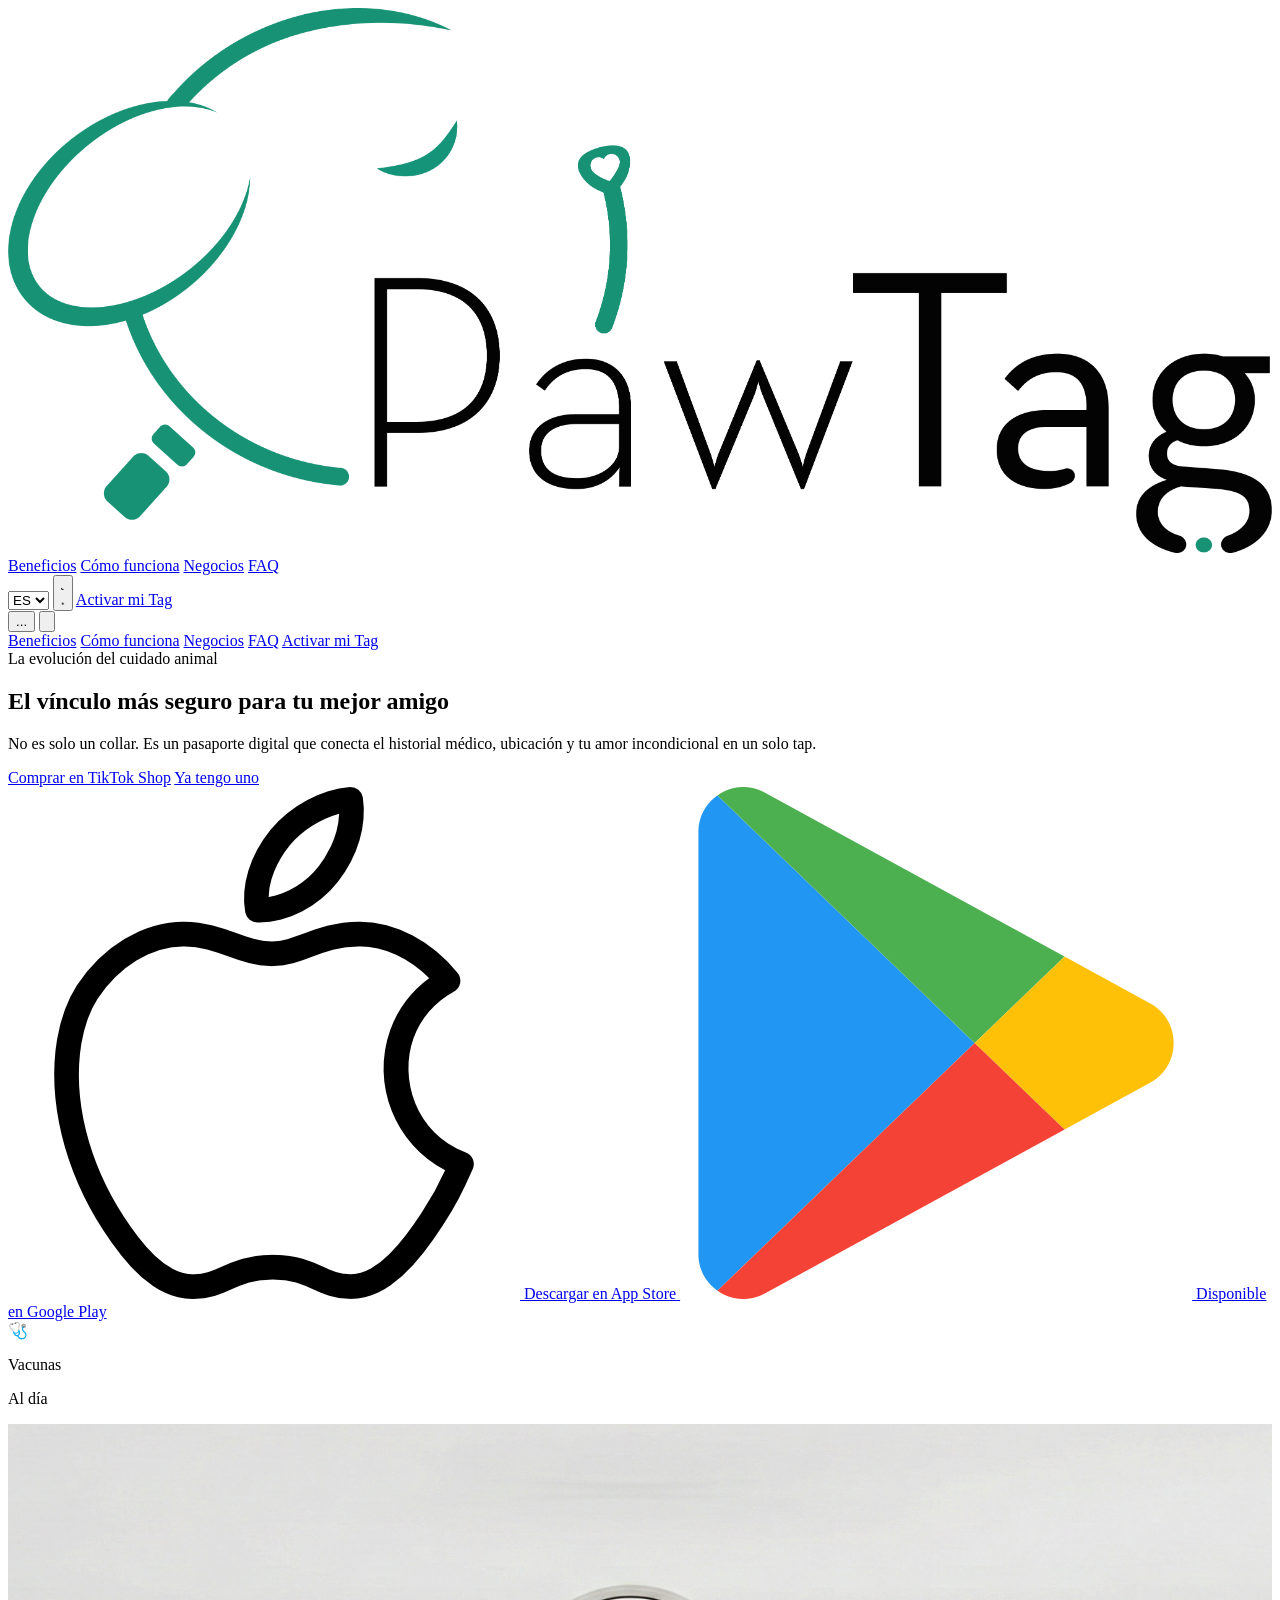
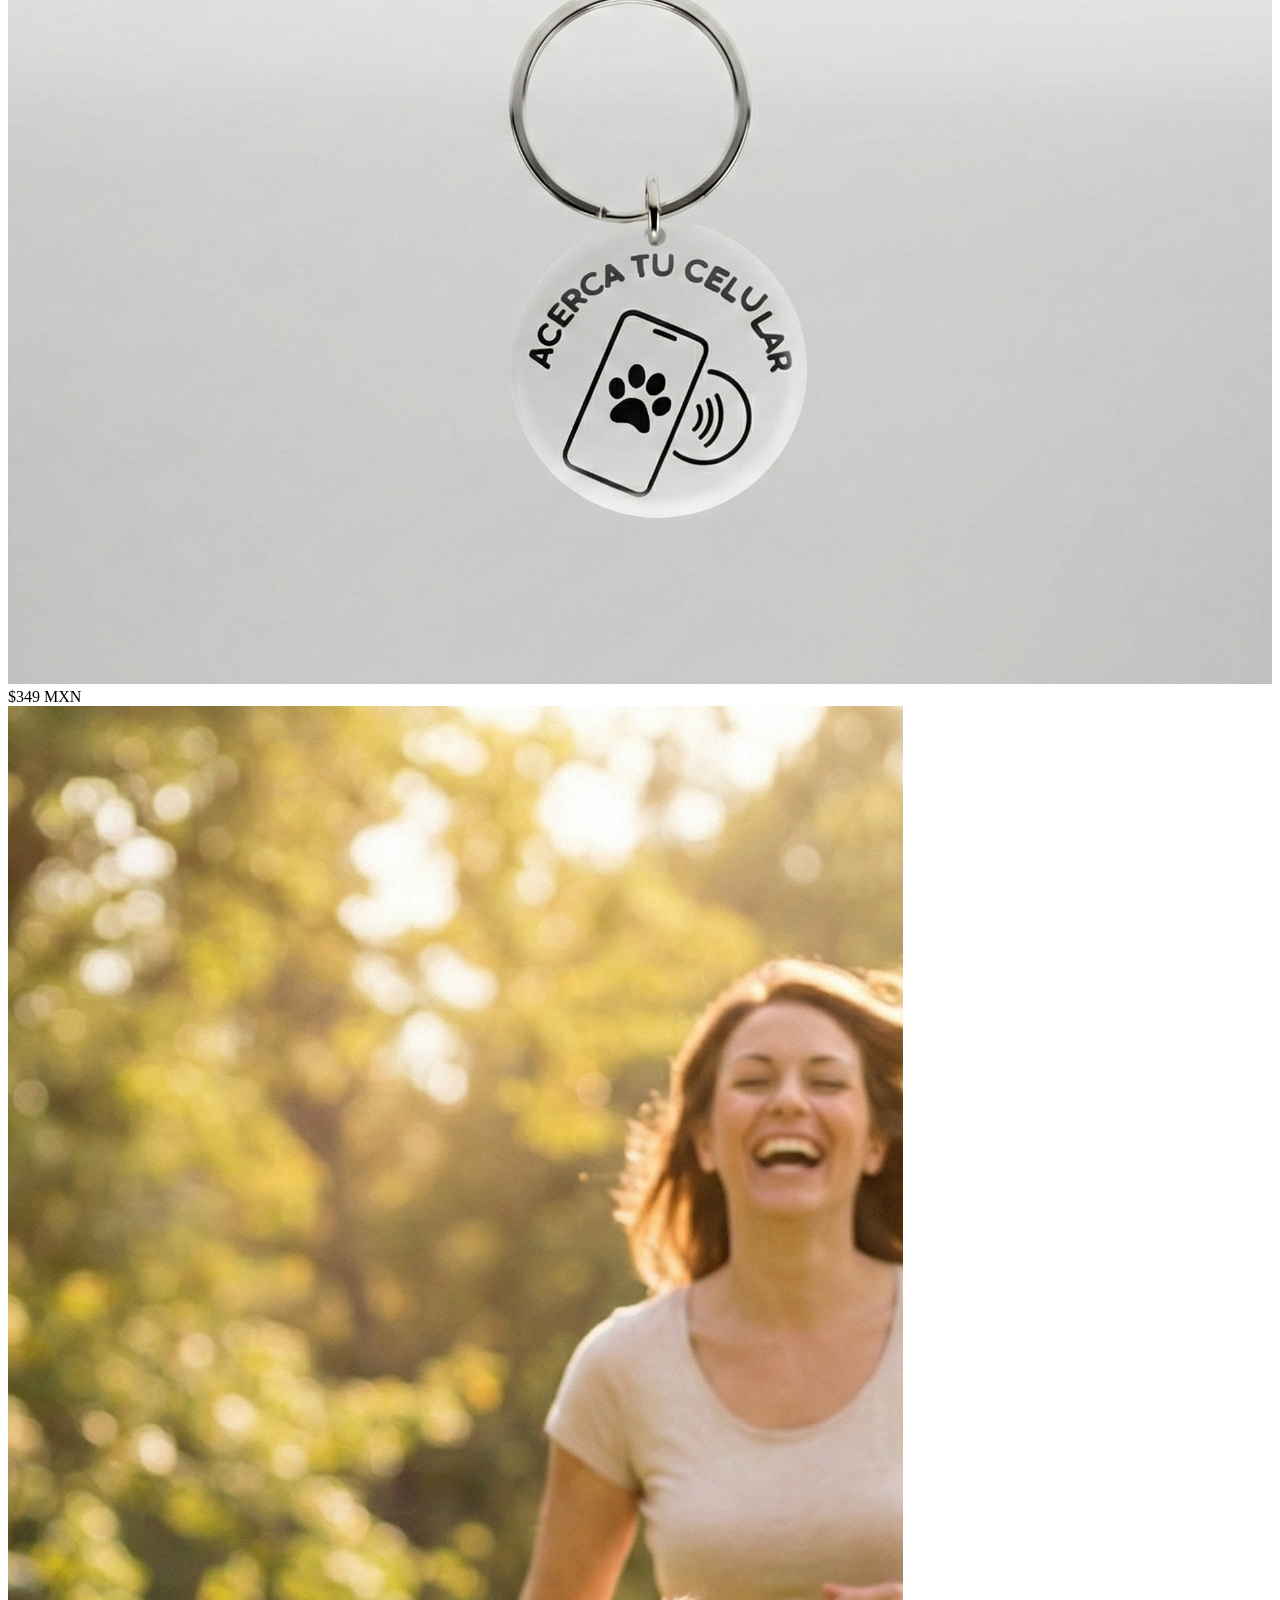
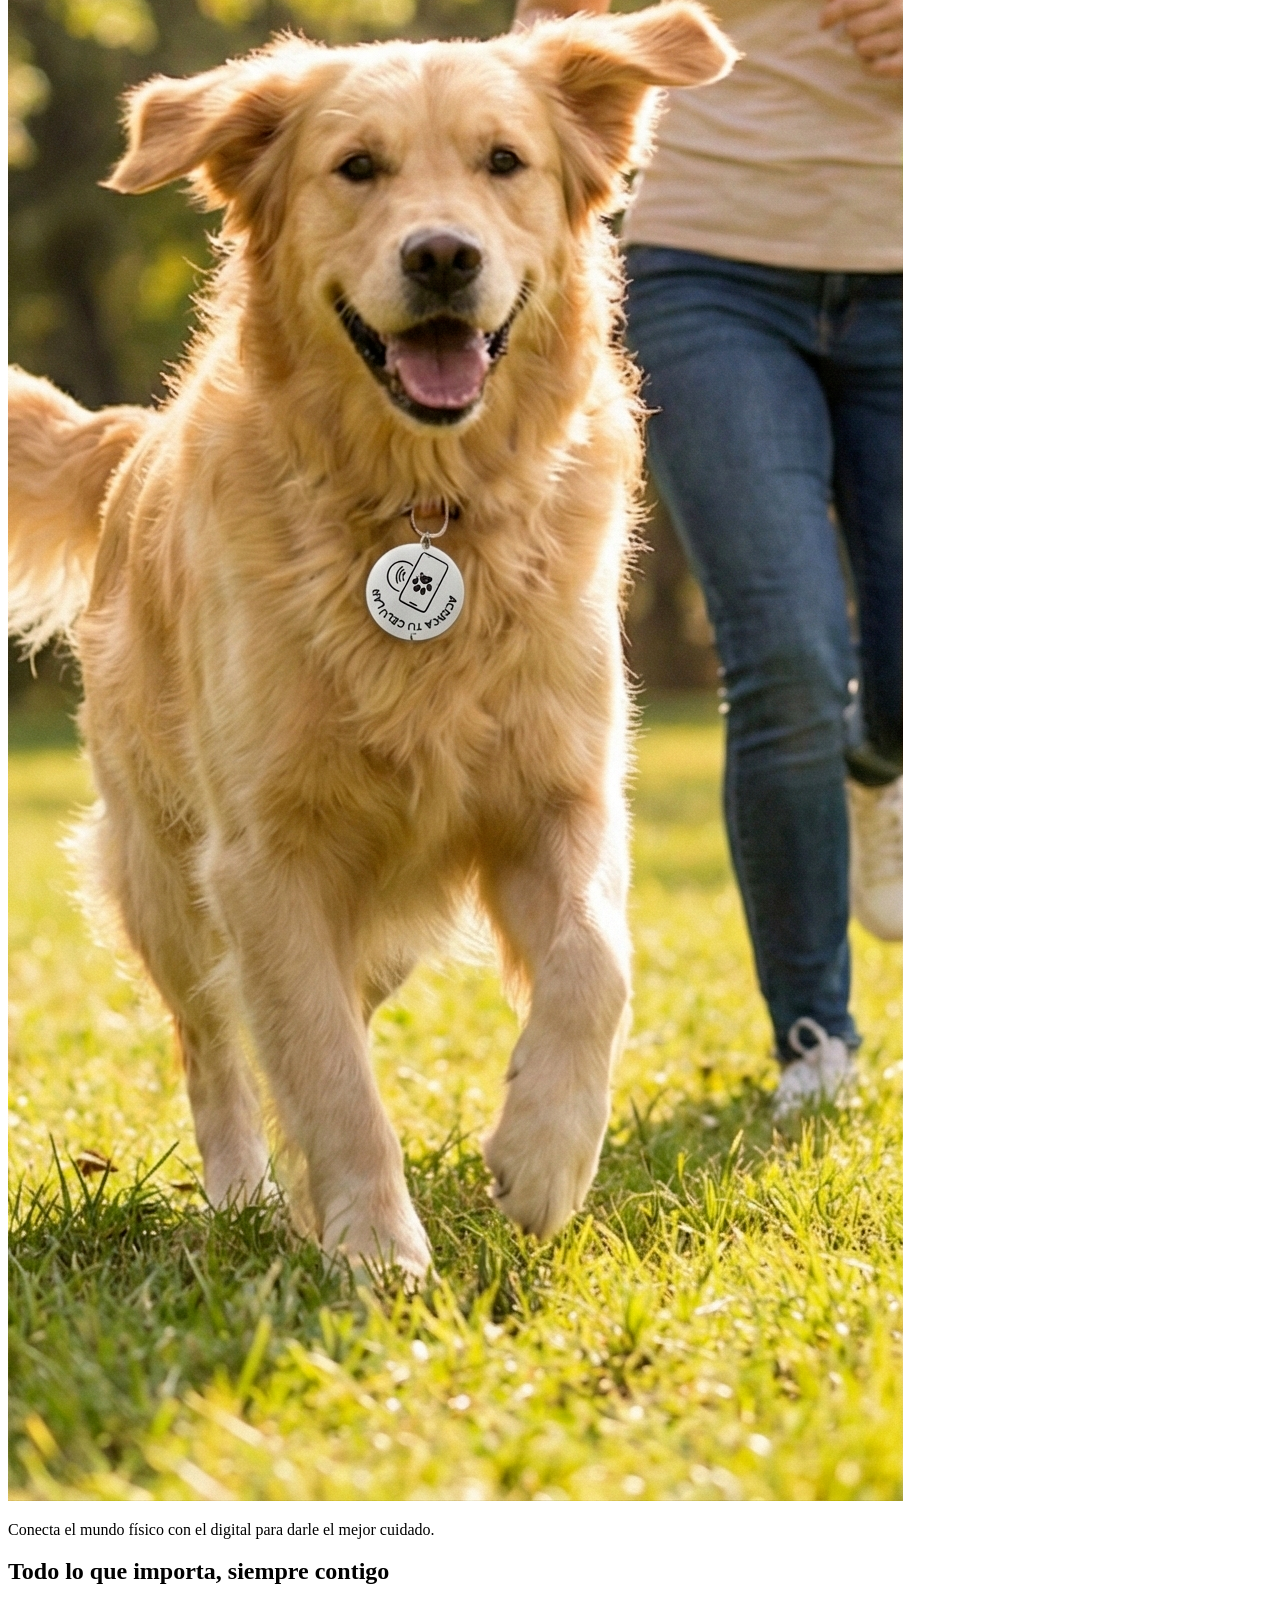
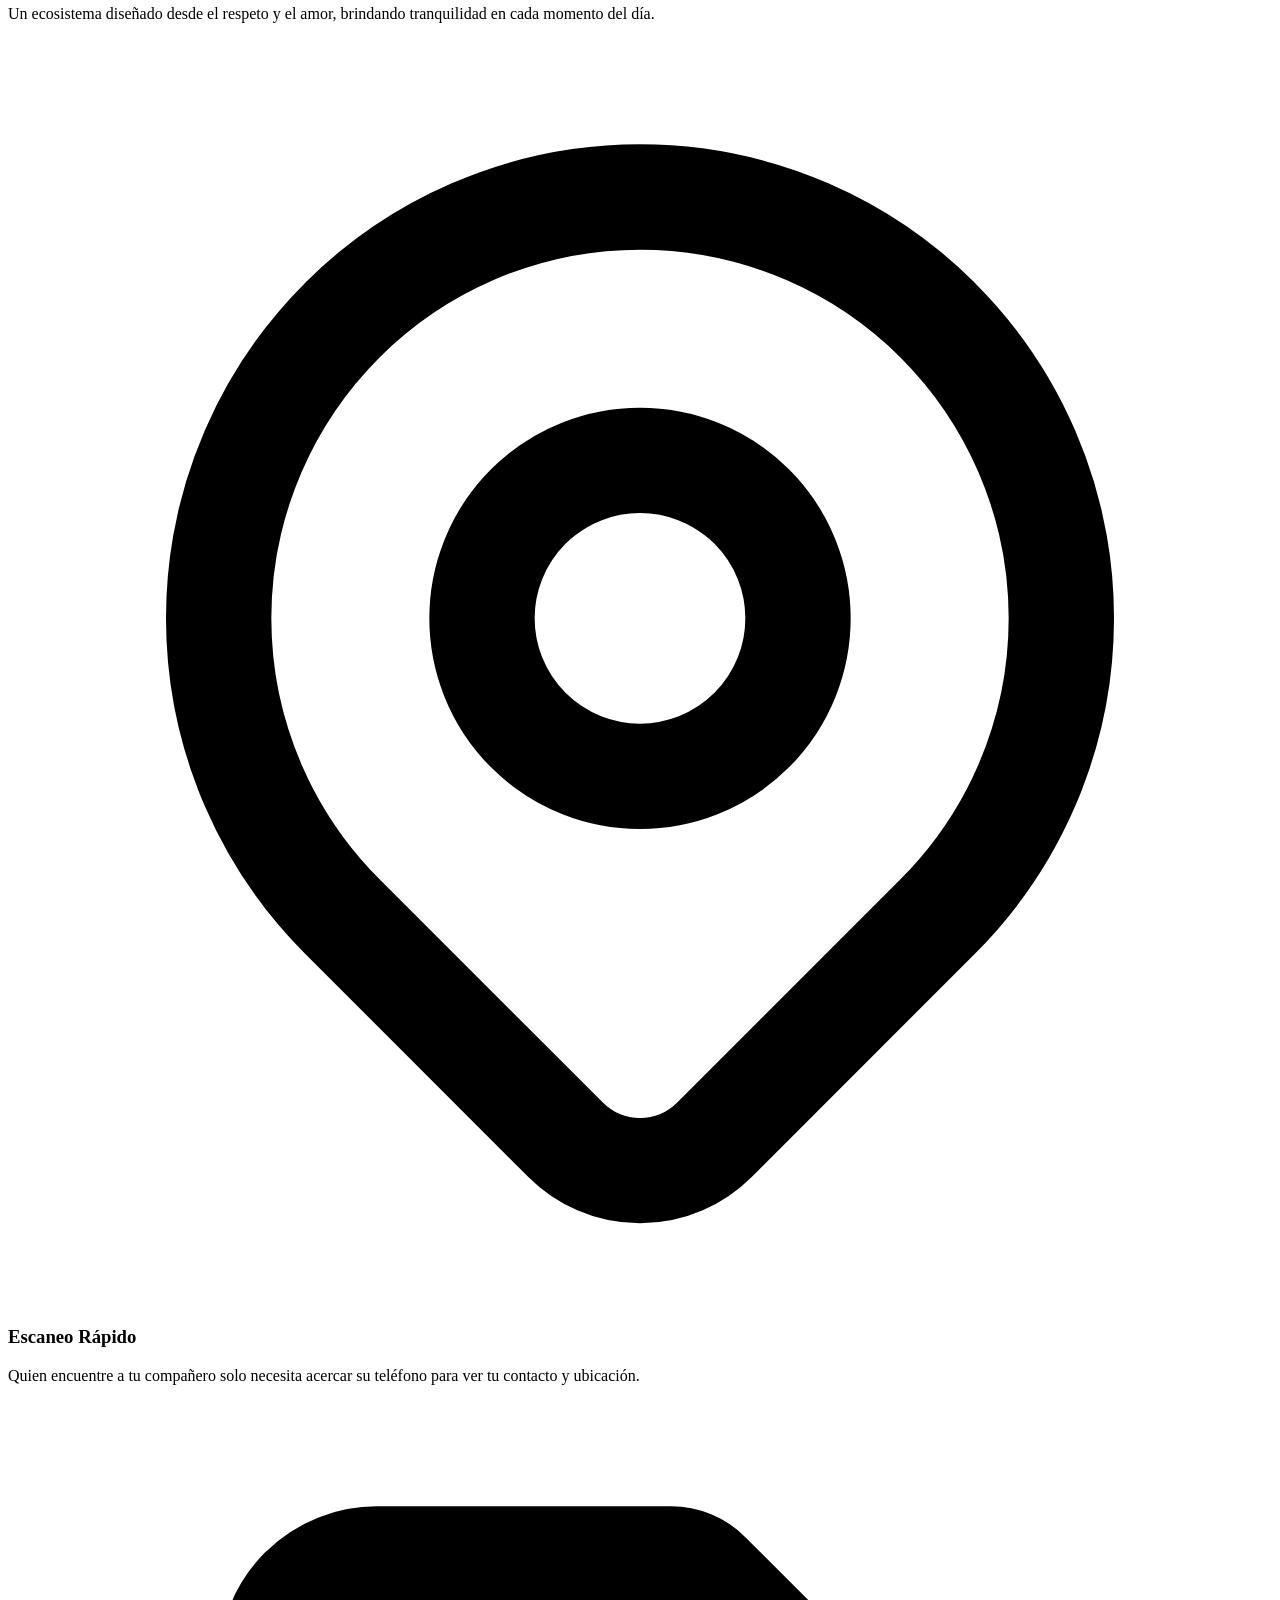
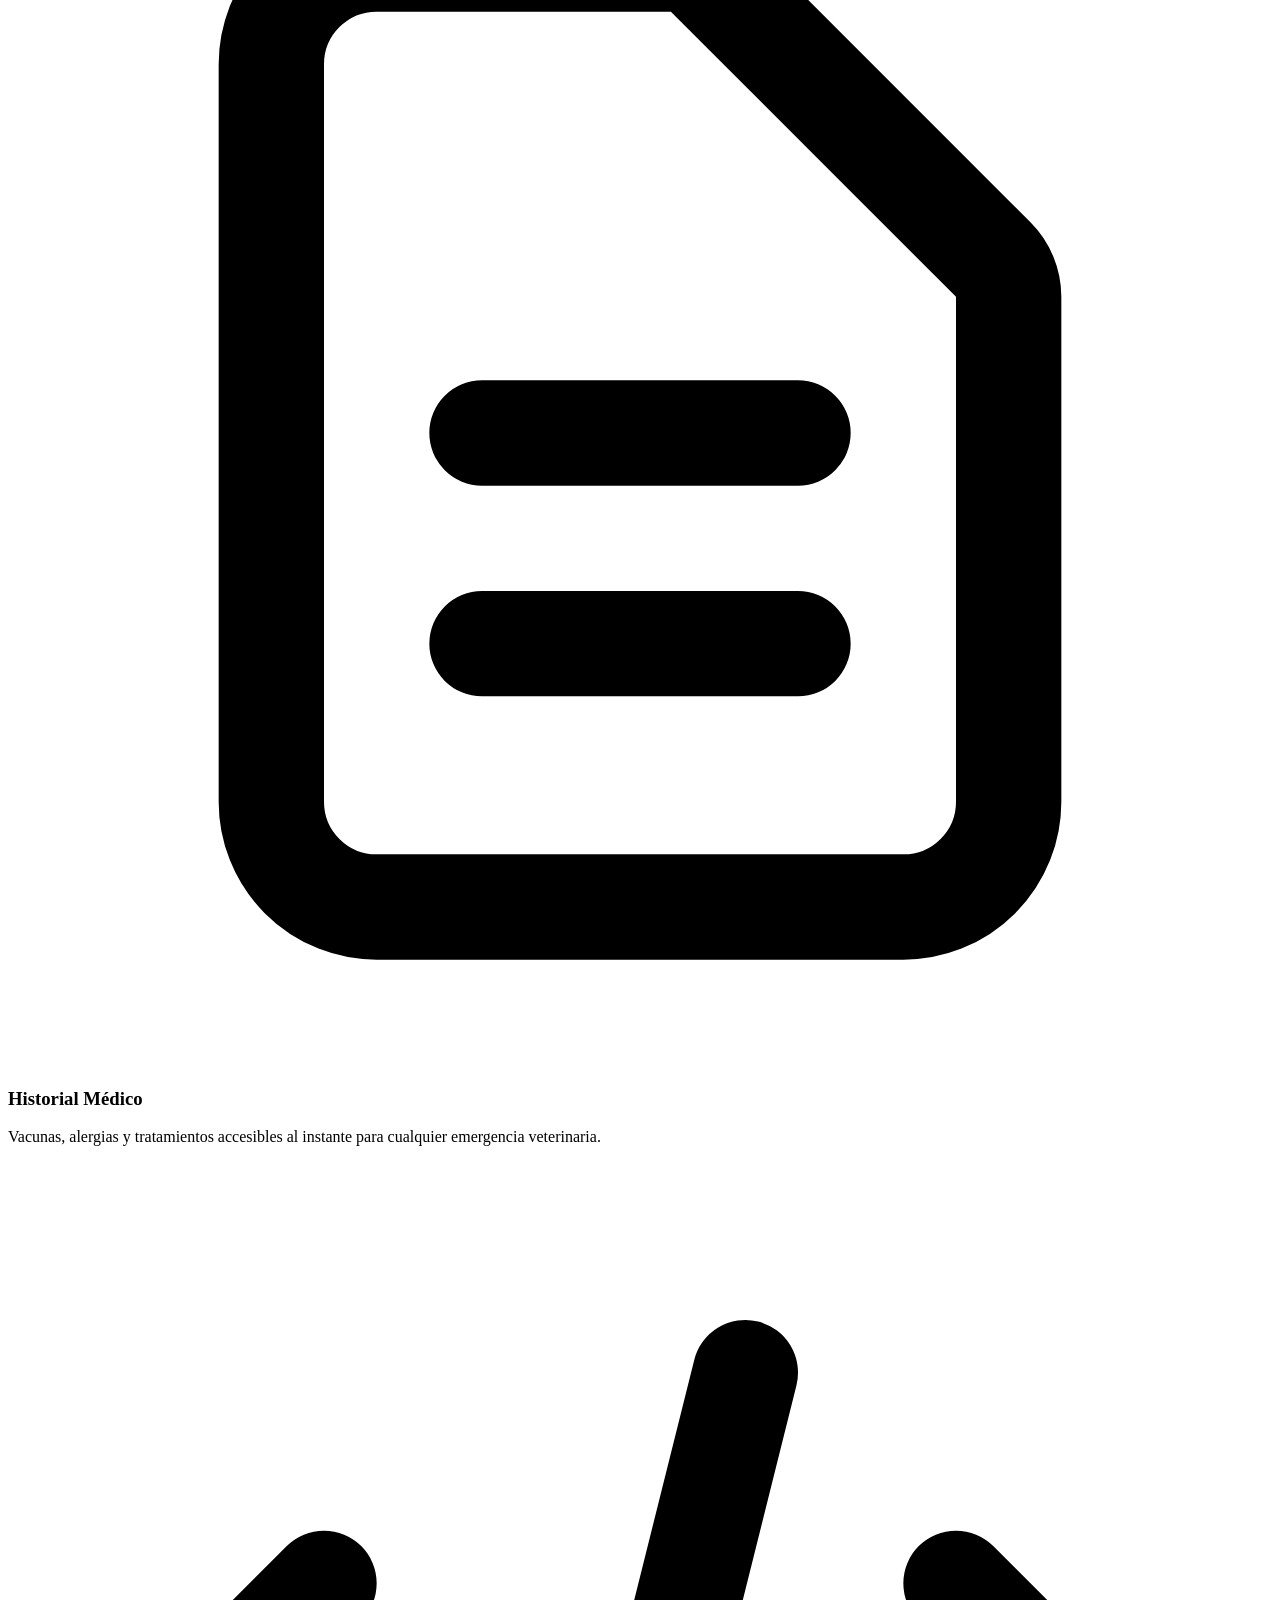
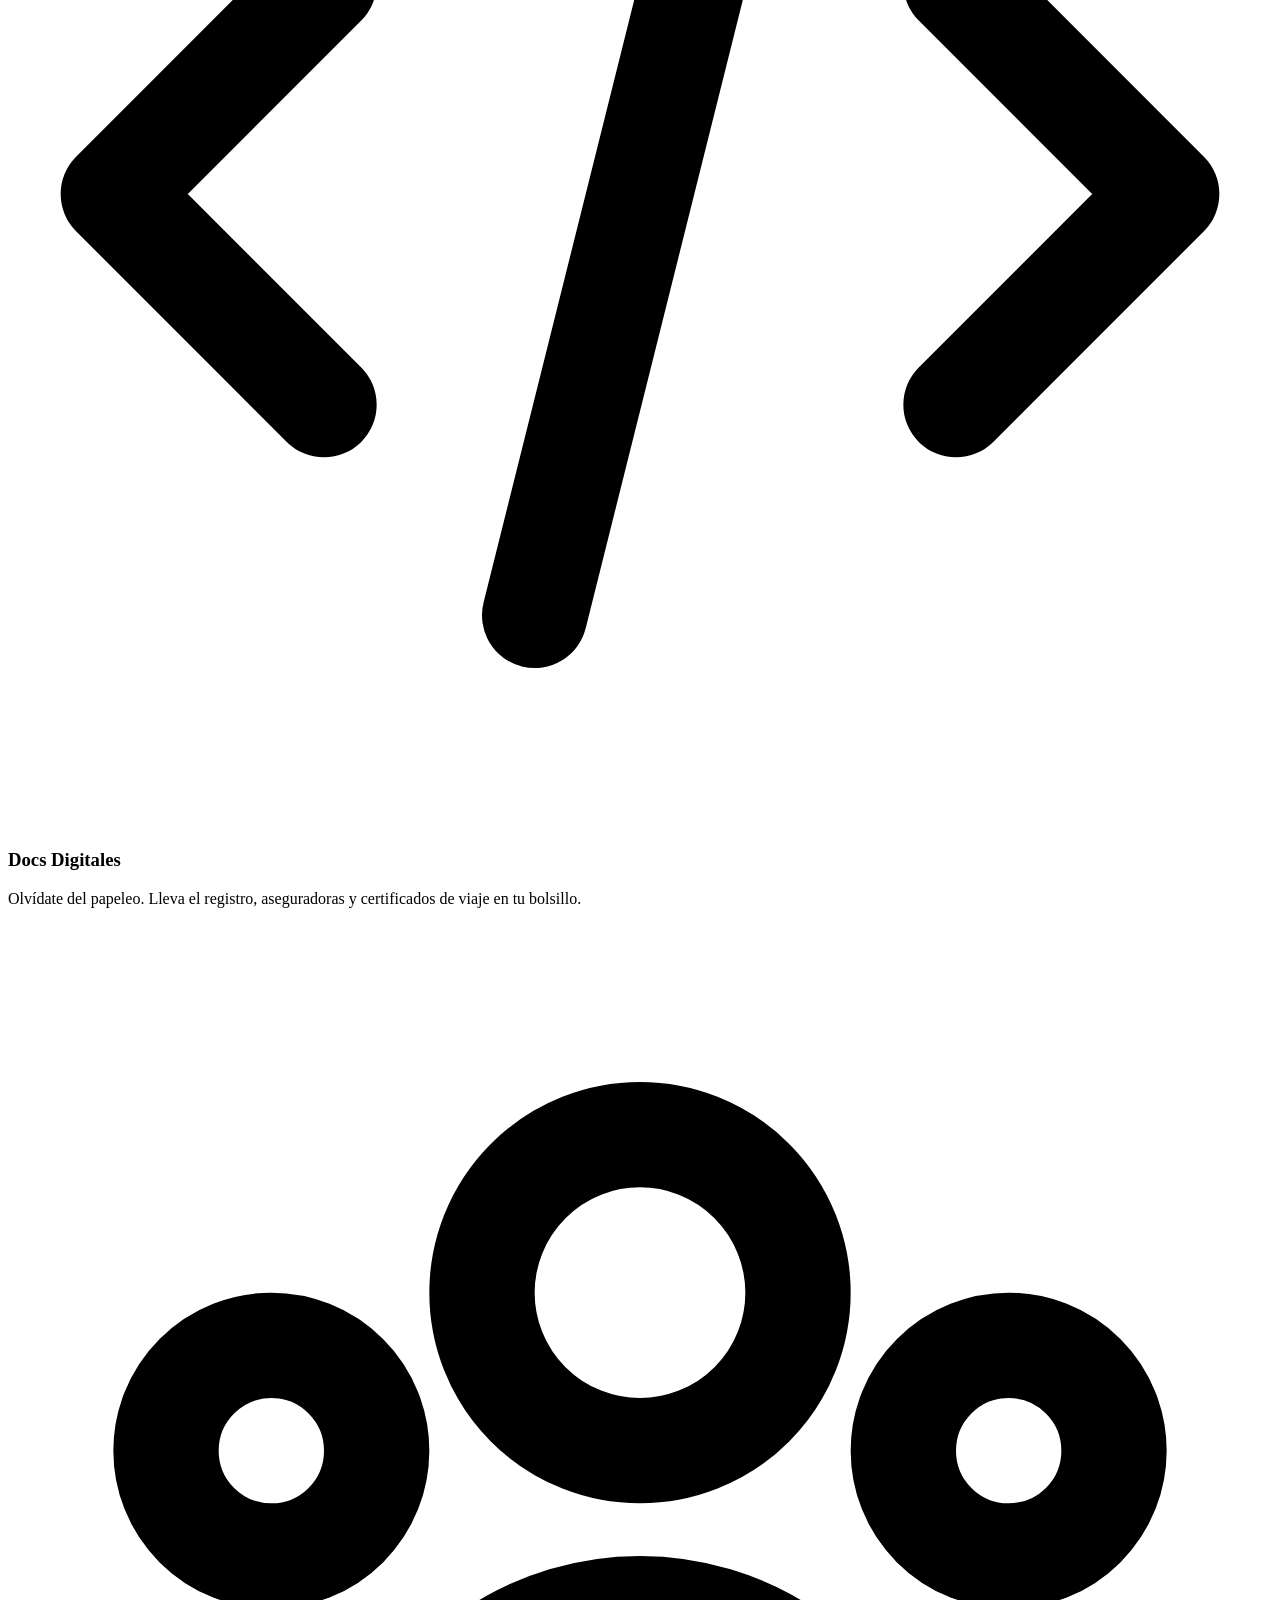
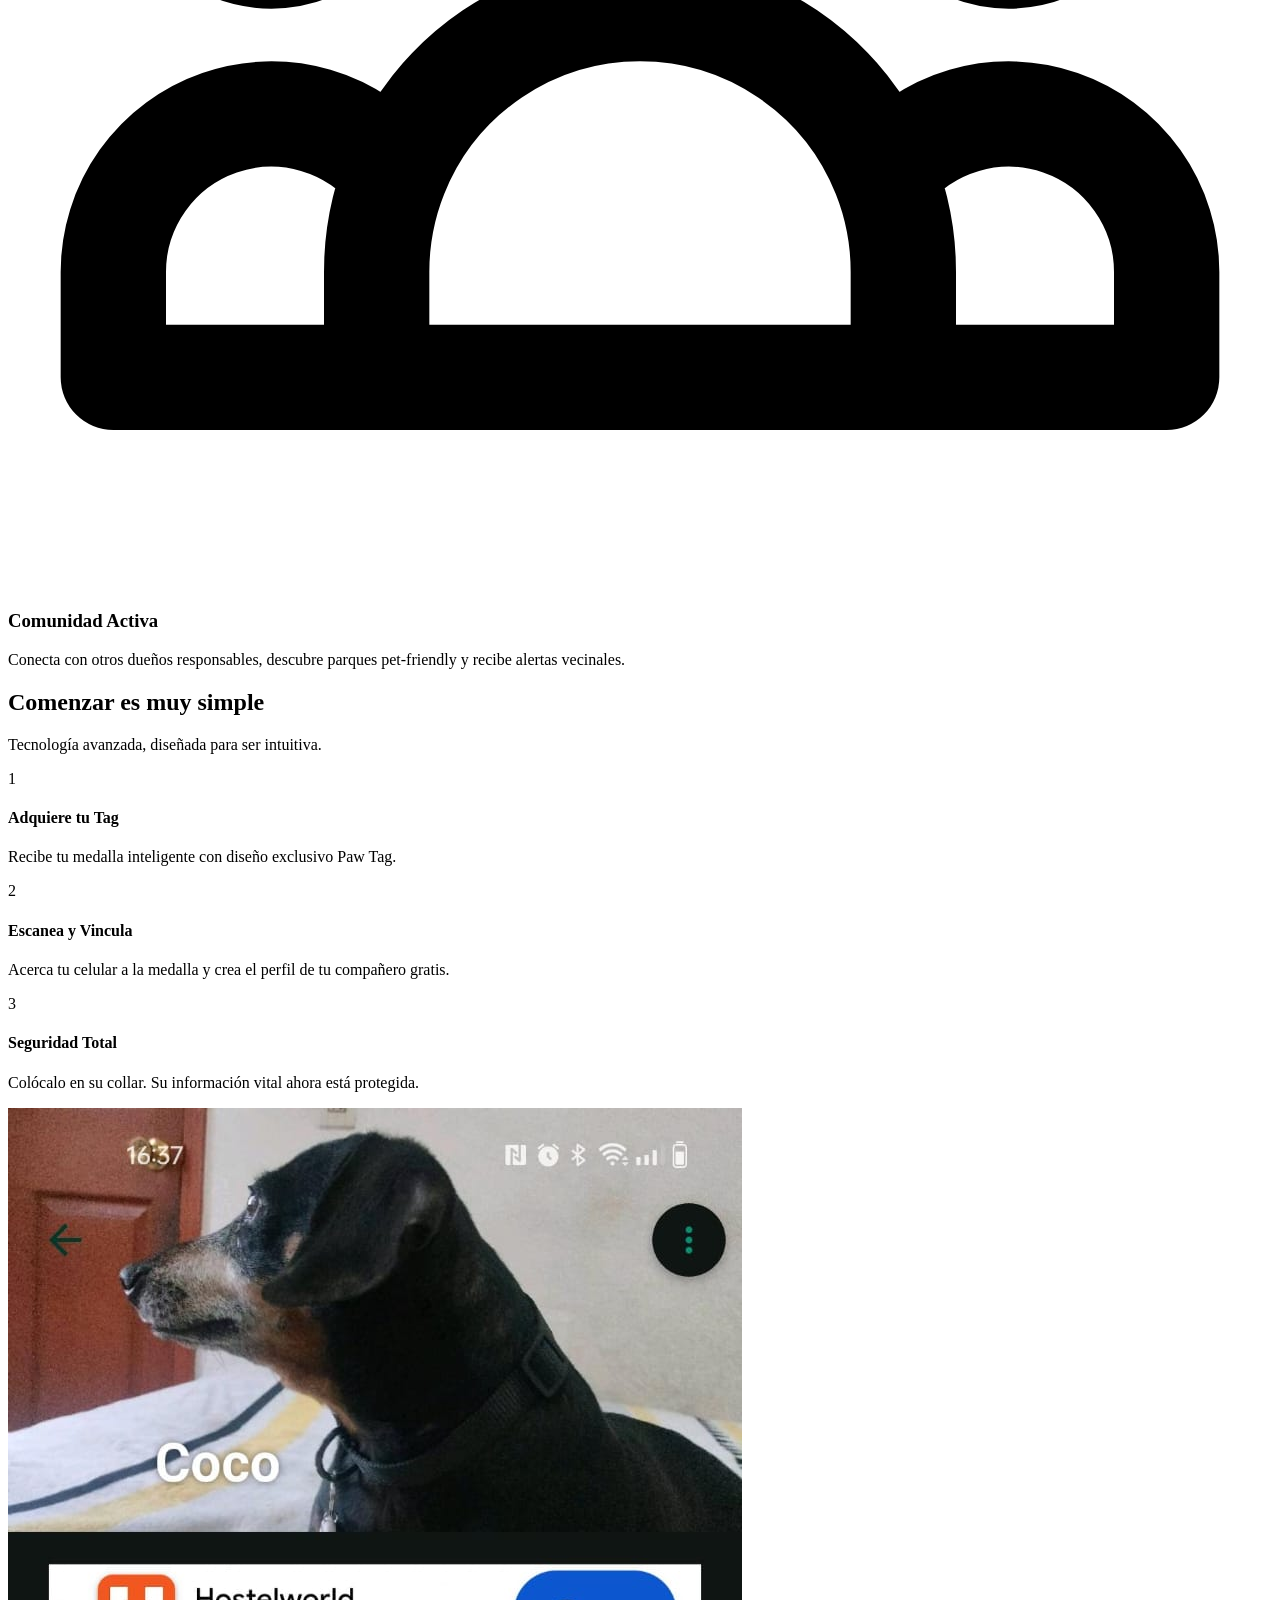
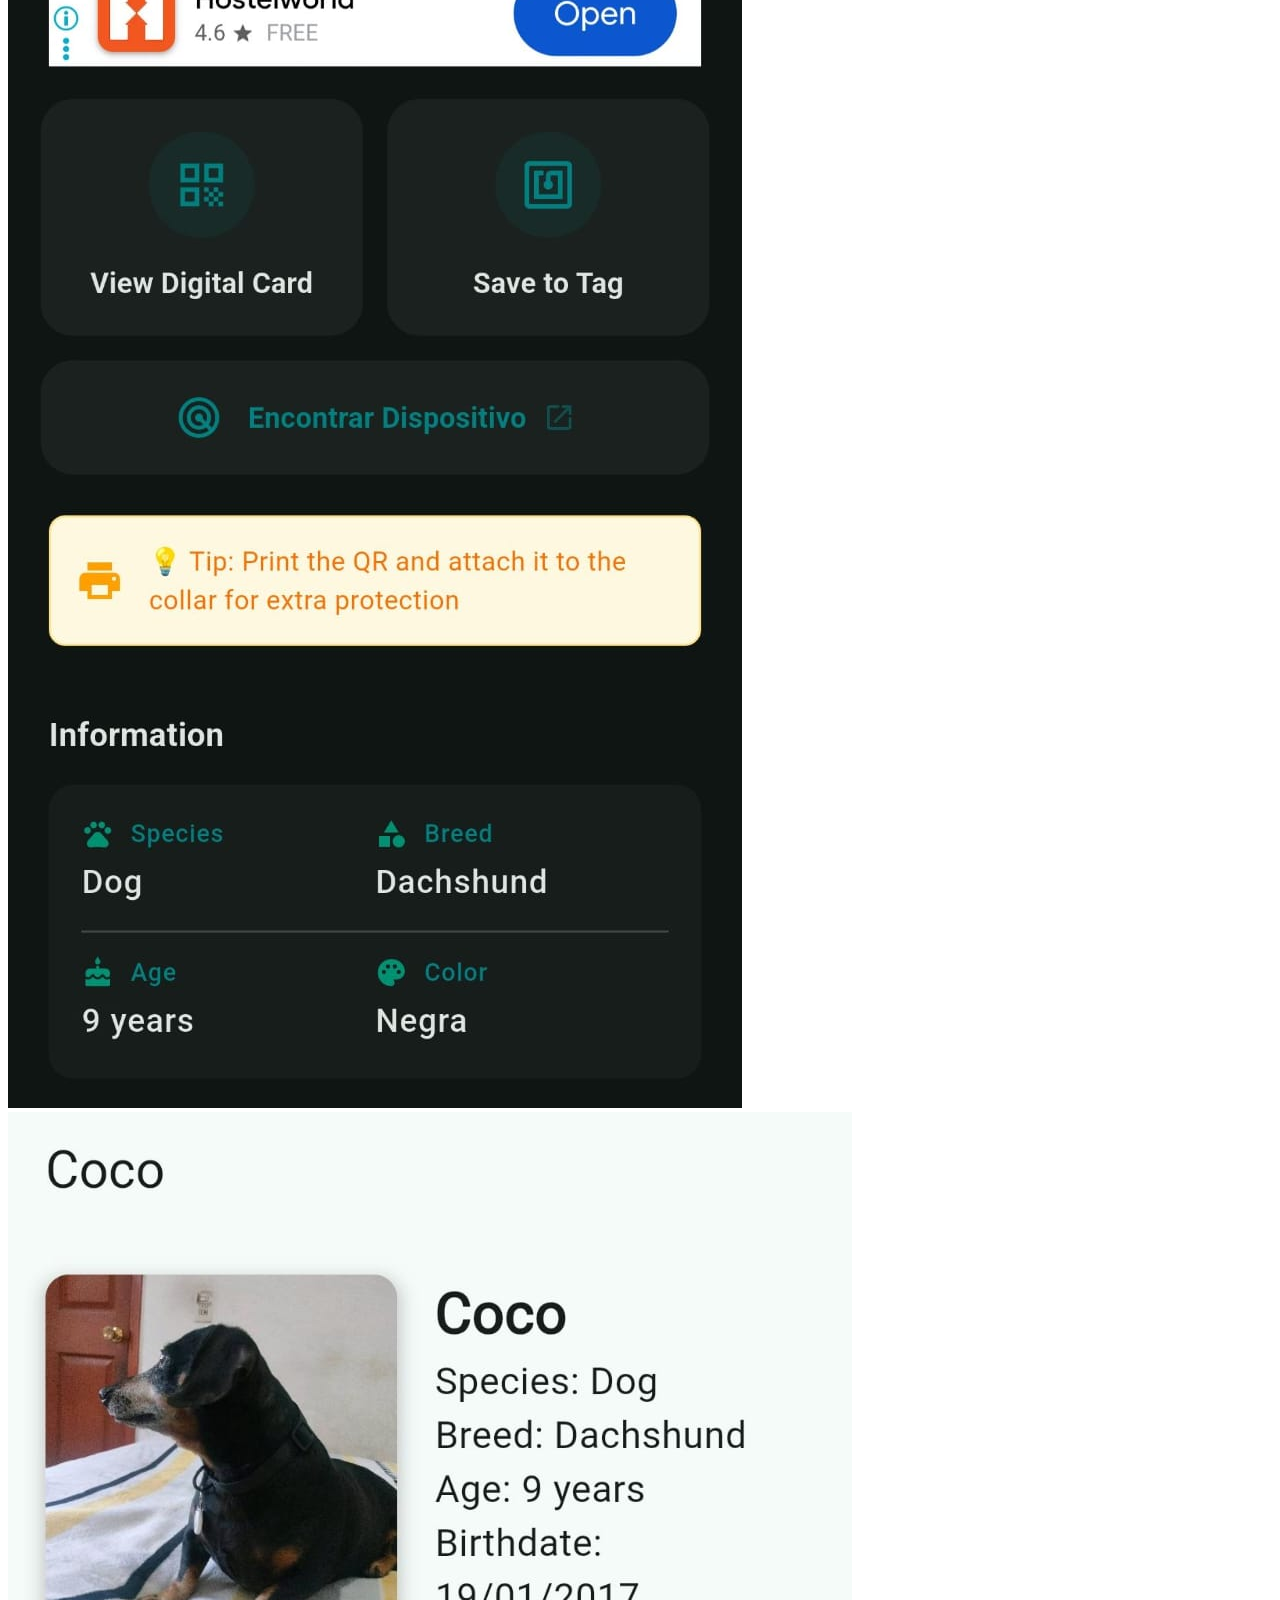
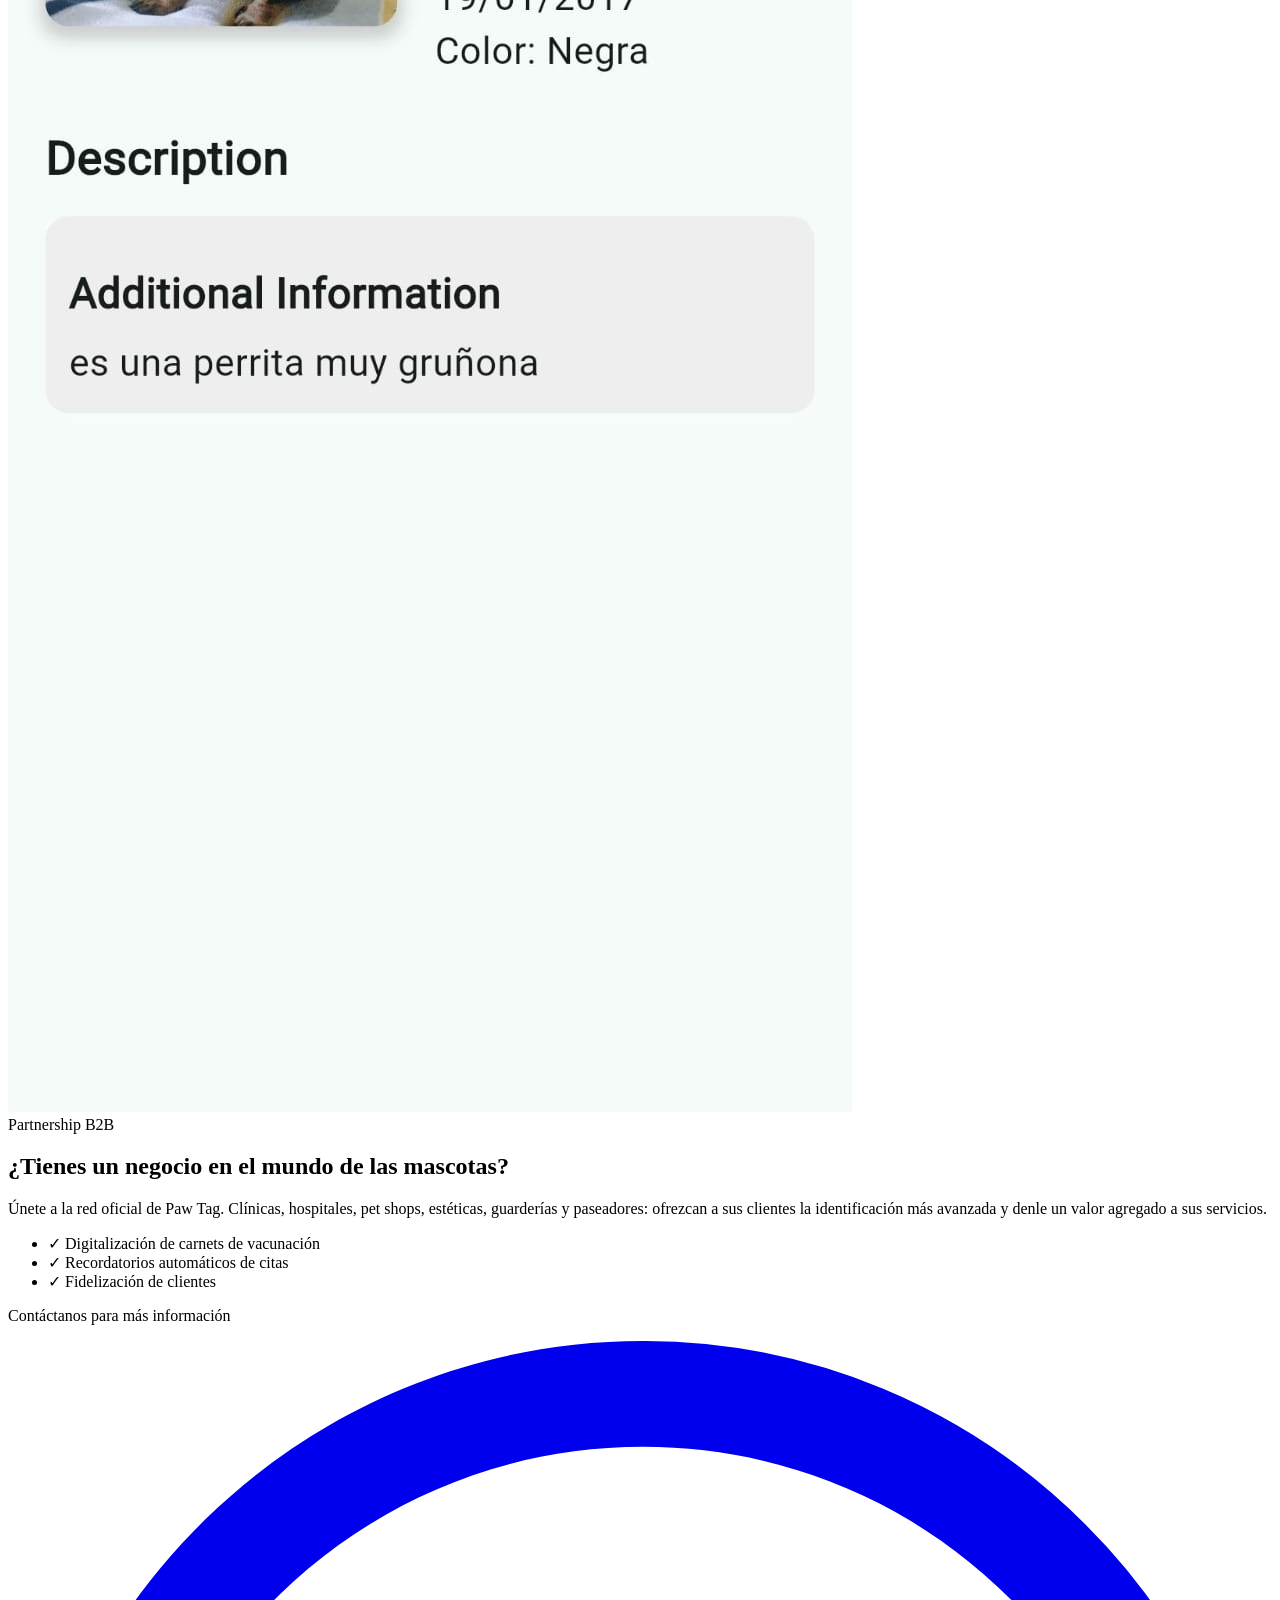
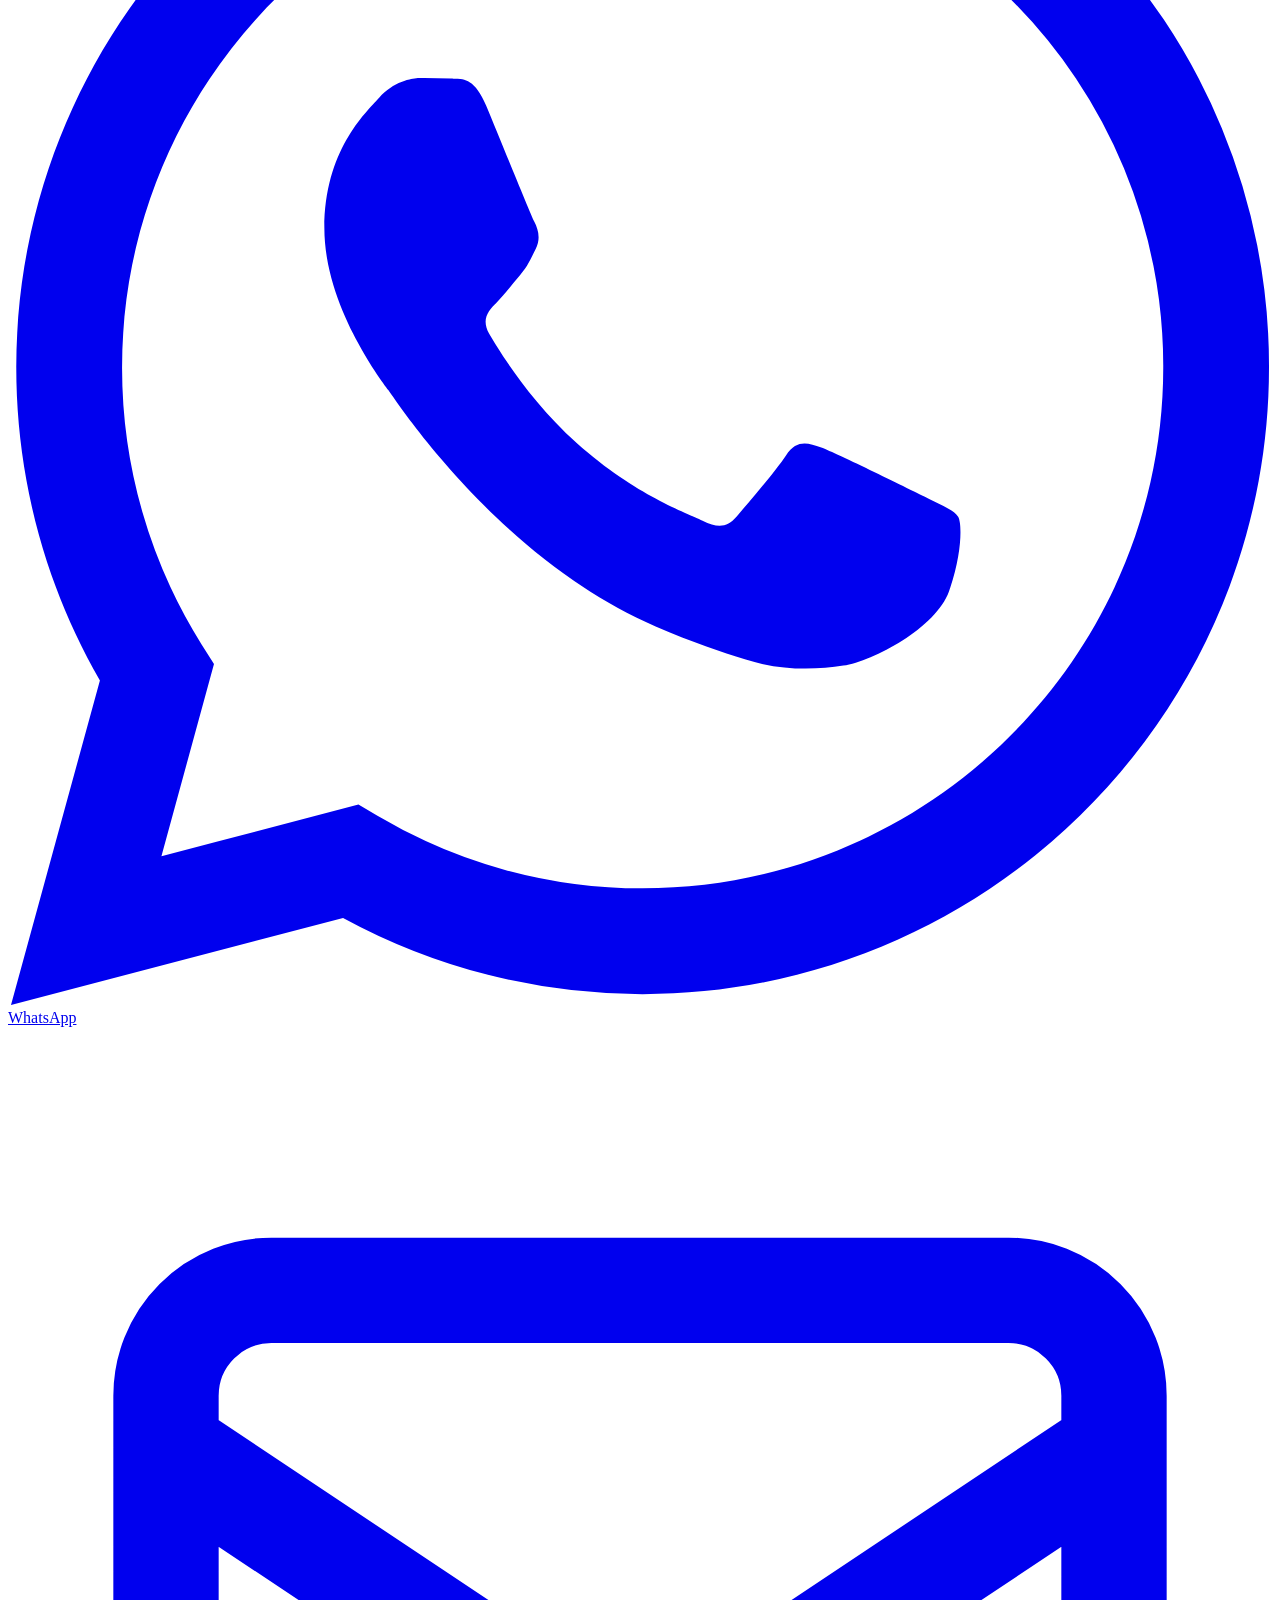
==== index.html @ 1c10ef89 "Initial commit: Paw Tag complete landing page" ====
<!DOCTYPE html>
<html lang="es">

<head>
    <meta charset="UTF-8">
    <meta name="viewport" content="width=device-width, initial-scale=1.0">
    <title>Paw Tag | El ecosistema de seguridad y bienestar para tu compañero</title>
    <meta name="description"
        content="Protege a tu compañero con Paw Tag. Accede a su ubicación, historial médico y documentos digitales al instante. Únete a la comunidad de dueños responsables.">

    <!-- Favicon -->
    <link rel="icon" type="image/png" href="img/pawtag-icon.png">

    <!-- Google Fonts: Montserrat -->
    <link rel="preconnect" href="https://fonts.googleapis.com">
    <link rel="preconnect" href="https://fonts.gstatic.com" crossorigin>
    <link href="https://fonts.googleapis.com/css2?family=Montserrat:wght@400;500;600;700;800&display=swap"
        rel="stylesheet">

    <!-- Base Styles -->
    <link rel="stylesheet" href="css/style.css">

    <!-- Tailwind CSS (CDN) -->
    <script src="https://cdn.tailwindcss.com"></script>
    <!-- Tailwind Configuration -->
    <script src="js/tailwind-config.js"></script>

    <!-- JSON-LD Schema Markup (AEO/SEO) -->
    <script type="application/ld+json">
    {
      "@context": "https://schema.org",
      "@graph": [
        {
          "@type": "Product",
          "name": "Paw Tag",
          "description": "El ecosistema de seguridad y bienestar para compañeros que conecta el mundo físico con el digital. Accede a perfil médico, documentos y más desde un collar inteligente.",
          "brand": {
            "@type": "Brand",
            "name": "Paw Tag"
          },
          "offers": {
            "@type": "Offer",
            "price": "349.00",
            "priceCurrency": "MXN",
            "availability": "https://schema.org/InStock",
            "url": "https://vt.tiktok.com/ZS9evQ5ffuQDV-RH0E3/"
          }
        },
        {
          "@type": "FAQPage",
          "mainEntity": [
            {
              "@type": "Question",
              "name": "¿Qué hace diferente a Paw Tag?",
              "acceptedAnswer": {
                "@type": "Answer",
                "text": "Paw Tag va mucho más allá de un simple localizador; es un ecosistema completo para dueños responsables. Además de contar con tecnología de rastreo mediante \"Red de Cercanía\" (similar a otros localizadores de alta gama), incluye un pasaporte médico digital completo. Desde una sola aplicación puedes gestionar el historial clínico de tu compañero, guardar sus documentos importantes y conectar con una comunidad activa, todo diseñado desde el amor y el respeto por su bienestar."
              }
            },
            {
              "@type": "Question",
              "name": "¿Cómo vinculo mi cuenta de Paw Tag?",
              "acceptedAnswer": {
                "@type": "Answer",
                "text": "El proceso es muy intuitivo y toma menos de un par de minutos. Solo necesitas descargar nuestra aplicación móvil gratuita y crear el perfil digital de tu compañero. Después, simplemente acerca tu celular a la medalla física para que la tecnología NFC la detecte al instante. La medalla y la aplicación quedarán vinculadas de inmediato."
              }
            },
            {
              "@type": "Question",
              "name": "¿Funciona en cualquier tipo de celular?",
              "acceptedAnswer": {
                "@type": "Answer",
                "text": "Sí, el ecosistema está diseñado para ser totalmente accesible. La lectura de la placa funciona con cualquier teléfono inteligente moderno (iOS o Android) que cuente con lector NFC integrado. Quien encuentre a tu compañero no necesita tener la app instalada para poder leer la placa y contactarte."
              }
            },
            {
              "@type": "Question",
              "name": "¿Necesito recargar la batería de la medalla Paw Tag?",
              "acceptedAnswer": {
                "@type": "Answer",
                "text": "No, no tendrás que preocuparte por cables ni por recordar cargarla cada semana. Paw Tag funciona con una batería de reloj estándar intercambiable que tiene una duración aproximada de un año. Cuando se agote, puedes reemplazarla tú mismo fácilmente por muy bajo costo."
              }
            },
            {
              "@type": "Question",
              "name": "¿Qué pasa exactamente cuando alguien escanea la placa de mi compañero?",
              "acceptedAnswer": {
                "@type": "Answer",
                "text": "Si tu compañero llega a extraviarse, la persona que lo encuentre solo debe acercar su celular a la medalla. Al hacerlo, se abrirá instantáneamente una pantalla de emergencia en su navegador (pudiendo incluso mostrar un video tuyo dando instrucciones), mostrando únicamente tu información de contacto esencial y los datos médicos urgentes para facilitar un regreso a casa rápido y seguro."
              }
            }
          ]
        }
      ]
    }
    </script>
</head>

<body class="bg-pawbg dark:bg-pawbgdark text-pawtext dark:text-pawtextdark font-sans antialiased overflow-x-hidden">

    <!-- Navbar -->
    <nav
        class="fixed w-full z-50 bg-white/90 dark:bg-pawbgdark/90 backdrop-blur-md shadow-sm border-b border-gray-100 dark:border-gray-800 transition-colors">
        <div class="max-w-7xl mx-auto px-4 sm:px-6 lg:px-8">
            <div class="flex justify-between items-center h-20">
                <!-- Logo -->
                <div class="flex-shrink-0 flex items-center">
                    <a href="#" class="flex items-center gap-2">
                        <img src="img/pawtag-logo.png" alt="Paw Tag logo oficial" class="h-10 w-auto">
                    </a>
                </div>
                <!-- Desktop Menu -->
                <div class="hidden md:flex space-x-8 items-center">
                    <a href="#beneficios"
                        class="text-pawtext dark:text-pawtextdark hover:text-pawgreen dark:hover:text-pawmint font-medium transition-colors"
                        data-i18n="nav.beneficios">Beneficios</a>
                    <a href="#como-funciona"
                        class="text-pawtext dark:text-pawtextdark hover:text-pawgreen dark:hover:text-pawmint font-medium transition-colors"
                        data-i18n="nav.como_funciona">Cómo funciona</a>
                    <a href="#veterinarias"
                        class="text-pawtext dark:text-pawtextdark hover:text-pawgreen dark:hover:text-pawmint font-medium transition-colors"
                        data-i18n="nav.veterinarias">Negocios</a>
                    <a href="#faq"
                        class="text-pawtext dark:text-pawtextdark hover:text-pawgreen dark:hover:text-pawmint font-medium transition-colors"
                        data-i18n="nav.faq">FAQ</a>
                </div>
                <!-- Right Controls (CTA, Lang, Dark Mode) -->
                <div class="hidden md:flex items-center gap-4">
                    <!-- Language Switcher -->
                    <select id="language-select"
                        class="bg-transparent text-sm font-medium text-pawtext dark:text-pawtextdark border-none focus:ring-0 cursor-pointer outline-none">
                        <option value="es" class="text-black">ES</option>
                        <option value="en" class="text-black">EN</option>
                        <option value="pt" class="text-black">PT</option>
                    </select>

                    <!-- Dark Mode Toggle -->
                    <button id="theme-toggle" type="button"
                        class="text-gray-500 dark:text-gray-400 hover:bg-gray-100 dark:hover:bg-gray-700 focus:outline-none rounded-lg text-sm p-2.5 transition-colors">
                        <svg id="theme-toggle-dark-icon" class="hidden w-5 h-5" fill="currentColor" viewBox="0 0 20 20"
                            xmlns="http://www.w3.org/2000/svg">
                            <path d="M17.293 13.293A8 8 0 016.707 2.707a8.001 8.001 0 1010.586 10.586z"></path>
                        </svg>
                        <svg id="theme-toggle-light-icon" class="hidden w-5 h-5" fill="currentColor" viewBox="0 0 20 20"
                            xmlns="http://www.w3.org/2000/svg">
                            <path
                                d="M10 2a1 1 0 011 1v1a1 1 0 11-2 0V3a1 1 0 011-1zm4 8a4 4 0 11-8 0 4 4 0 018 0zm-.464 4.95l.707.707a1 1 0 001.414-1.414l-.707-.707a1 1 0 00-1.414 1.414zm2.12-10.607a1 1 0 010 1.414l-.706.707a1 1 0 11-1.414-1.414l.707-.707a1 1 0 011.414 0zM17 11a1 1 0 100-2h-1a1 1 0 100 2h1zm-7 4a1 1 0 011 1v1a1 1 0 11-2 0v-1a1 1 0 011-1zM5.05 6.464A1 1 0 106.465 5.05l-.708-.707a1 1 0 00-1.414 1.414l.707.707zm1.414 8.486l-.707.707a1 1 0 01-1.414-1.414l.707-.707a1 1 0 011.414 1.414zM4 11a1 1 0 100-2H3a1 1 0 000 2h1z"
                                fill-rule="evenodd" clip-rule="evenodd"></path>
                        </svg>
                    </button>

                    <a href="activar.html"
                        class="bg-pawtext dark:bg-white text-white dark:text-pawtext px-6 py-2.5 rounded-full font-semibold hover:bg-gray-800 dark:hover:bg-gray-200 transition-colors shadow-md"
                        data-i18n="nav.activar">
                        Activar mi Tag
                    </a>
                </div>
                <!-- Mobile button (visual only) -->
                <div class="md:hidden flex items-center gap-2">
                    <!-- Mobile Dark Toggle -->
                    <button type="button" class="text-gray-500 dark:text-gray-400 p-2">...</button>
                    <button class="text-pawtext dark:text-pawtextdark p-2" id="mobile-menu-btn">
                        <svg class="h-6 w-6" fill="none" viewBox="0 0 24 24" stroke="currentColor">
                            <path stroke-linecap="round" stroke-linejoin="round" stroke-width="2"
                                d="M4 6h16M4 12h16M4 18h16" />
                        </svg>
                    </button>
                </div>
            </div>
        </div>
        <!-- Mobile Dropdown Placeholder -->
        <div class="hidden md:hidden bg-white dark:bg-pawbgdark border-t border-gray-100 dark:border-gray-800 absolute w-full"
            id="mobile-menu">
            <div class="px-4 pt-2 pb-4 space-y-2">
                <a href="#beneficios" class="block px-3 py-2 text-pawtext dark:text-pawtextdark font-medium"
                    data-i18n="nav.beneficios">Beneficios</a>
                <a href="#como-funciona" class="block px-3 py-2 text-pawtext dark:text-pawtextdark font-medium"
                    data-i18n="nav.como_funciona">Cómo funciona</a>
                <a href="#veterinarias" class="block px-3 py-2 text-pawtext dark:text-pawtextdark font-medium"
                    data-i18n="nav.veterinarias">Negocios</a>
                <a href="#faq" class="block px-3 py-2 text-pawtext dark:text-pawtextdark font-medium"
                    data-i18n="nav.faq">FAQ</a>
                <a href="activar.html" class="block px-3 py-2 text-pawgreen font-bold" data-i18n="nav.activar">Activar
                    mi Tag</a>
            </div>
        </div>
    </nav>

    <!-- Hero Section -->
    <section
        class="relative pt-32 pb-20 lg:pt-48 lg:pb-32 overflow-hidden bg-white dark:bg-pawbgdark transition-colors">
        <div class="max-w-7xl mx-auto px-4 sm:px-6 lg:px-8 relative">
            <div class="grid lg:grid-cols-2 gap-12 items-center">
                <!-- Text Content -->
                <div class="text-center lg:text-left z-10">
                    <div
                        class="inline-flex items-center gap-2 px-4 py-2 rounded-full bg-pawmint/50 dark:bg-pawmintdark/20 text-pawgreen dark:text-pawmint font-semibold text-sm mb-6">
                        <span class="w-2 h-2 rounded-full bg-pawgreen dark:bg-pawmint animate-pulse"></span>
                        <span data-i18n="hero.badge">La evolución del cuidado animal</span>
                    </div>
                    <h1 class="text-5xl md:text-6xl font-extrabold tracking-tight leading-tight mb-6">
                        <span data-i18n="hero.title_1">El vínculo más </span><span
                            class="text-pawgreen dark:text-pawmint" data-i18n="hero.title_highlight">seguro</span><span
                            data-i18n="hero.title_2"> para tu mejor amigo</span>
                    </h1>
                    <p class="text-lg md:text-xl text-gray-600 dark:text-gray-400 mb-8 max-w-2xl mx-auto lg:mx-0"
                        data-i18n="hero.subtitle">
                        No es solo un collar. Es un pasaporte digital que conecta el historial médico, ubicación y tu
                        amor incondicional en un solo tap.
                    </p>
                    <div class="flex flex-col sm:flex-row gap-4 justify-center lg:justify-start mb-6">
                        <a href="https://vt.tiktok.com/ZS9evQ5ffuQDV-RH0E3/" target="_blank" rel="noopener noreferrer"
                            class="bg-pawgold text-white px-8 py-4 rounded-full font-bold text-lg hover:bg-yellow-500 hover:-translate-y-1 transition-all shadow-lg shadow-pawgold/30 flex items-center justify-center gap-2"
                            data-i18n="hero.btn_obtener">
                            Comprar en TikTok Shop
                        </a>
                        <a href="activar.html"
                            class="bg-white dark:bg-gray-800 text-pawtext dark:text-white border-2 border-gray-200 dark:border-gray-700 px-8 py-4 rounded-full font-bold text-lg hover:border-pawgreen dark:hover:border-pawmint hover:text-pawgreen transition-colors text-center"
                            data-i18n="hero.btn_ya_tengo">
                            Ya tengo uno
                        </a>
                    </div>
                    <div class="flex items-center justify-center lg:justify-start gap-4">
                        <a href="https://apps.apple.com/mx/app/paw-tag/id6739967090?l=en-GB" target="_blank"
                            rel="noopener noreferrer"
                            class="flex items-center justify-center gap-2 bg-black text-white rounded-xl px-4 py-2 hover:bg-gray-800 transition-colors w-40 h-12">
                            <img src="img/logotipo-de-apple.png" alt="Apple"
                                class="w-5 h-5 flex-shrink-0 object-contain invert">
                            <span class="text-xs font-semibold" data-i18n="hero.btn_apple">App Store</span>
                        </a>
                        <a href="https://play.google.com/store/apps/details?id=com.macedas.paw_tag&hl=es"
                            target="_blank" rel="noopener noreferrer"
                            class="flex items-center justify-center gap-2 bg-black text-white rounded-xl px-4 py-2 hover:bg-gray-800 transition-colors w-40 h-12">
                            <img src="img/google-play.png" alt="Google Play"
                                class="w-5 h-5 flex-shrink-0 object-contain">
                            <span class="text-xs font-semibold" data-i18n="hero.btn_android">Google Play</span>
                        </a>
                    </div>
                </div>
                <!-- Image Placeholder -->
                <div class="relative z-10 mx-auto w-full max-w-md lg:max-w-none">
                    <div
                        class="aspect-square rounded-full bg-gradient-to-tr from-pawmint to-white shadow-2xl flex items-center justify-center p-8 relative">
                        <!-- Decorative circles -->
                        <div
                            class="absolute inset-0 border-[3px] border-dashed border-pawgreen/20 rounded-full animate-[spin_60s_linear_infinite]">
                        </div>
                        <div
                            class="absolute -bottom-6 -left-6 bg-white dark:bg-gray-800 p-4 rounded-2xl shadow-xl border border-gray-100 dark:border-gray-700">
                            <div class="flex items-center gap-3">
                                <div class="w-10 h-10 bg-pawgreen/10 rounded-full flex items-center justify-center">🩺
                                </div>
                                <div>
                                    <p class="text-xs text-gray-500 dark:text-gray-400 font-medium"
                                        data-i18n="hero.vaccines">Vacunas</p>
                                    <p class="text-sm font-bold text-pawgreen dark:text-pawmint"
                                        data-i18n="hero.up_to_date">Al día</p>
                                </div>
                            </div>
                        </div>
                        <!-- Main Product Image -->
                        <div
                            class="w-4/5 h-4/5 rounded-full bg-white dark:bg-gray-800 shadow-inner flex flex-col items-center justify-center overflow-hidden border-8 border-pawbg dark:border-pawbgdark relative group">
                            <img src="img/producto-blanco.png" alt="Paw Tag Smart Tag"
                                class="w-full h-full object-cover group-hover:scale-110 transition-transform duration-500">

                            <!-- Price tag floating over image -->
                            <div class="absolute bottom-4 bg-black/80 backdrop-blur-sm text-white px-4 py-1.5 rounded-full text-sm font-bold shadow-lg"
                                data-i18n="hero.price_info">
                                $349 MXN
                            </div>
                        </div>
                    </div>
                </div>
            </div>
        </div>
        <!-- Background blob -->
        <div
            class="absolute top-0 right-0 -translate-y-12 translate-x-1/3 w-[800px] h-[800px] bg-pawmint/40 dark:bg-pawmintdark/10 rounded-full blur-3xl -z-10">
        </div>

        <!-- Lifestyle Image Overflowing -->
        <div class="max-w-7xl mx-auto px-4 sm:px-6 lg:px-8 relative mt-16 lg:mt-24 hidden md:block">
            <div class="w-full h-64 md:h-96 rounded-3xl overflow-hidden shadow-2xl relative">
                <img src="img/foto-uso-1.png" alt="Compañero feliz con Paw Tag" class="w-full h-full object-cover">
                <div class="absolute inset-0 bg-gradient-to-t from-black/60 to-transparent flex items-end p-8">
                    <p class="text-white text-xl md:text-2xl font-bold max-w-2xl text-balance">
                        Conecta el mundo físico con el digital para darle el mejor cuidado.
                    </p>
                </div>
            </div>
        </div>
    </section>

    <!-- Beneficios (Grid) -->
    <section id="beneficios" class="py-20 bg-pawbg dark:bg-pawbgdark transition-colors">
        <div class="max-w-7xl mx-auto px-4 sm:px-6 lg:px-8">
            <div class="text-center mb-16">
                <h2 class="text-3xl md:text-4xl font-bold mb-4">
                    <span data-i18n="beneficios.title_1">Todo lo que importa, </span><span
                        class="text-pawgreen dark:text-pawmint" data-i18n="beneficios.title_highlight">siempre
                        contigo</span>
                </h2>
                <p class="text-gray-600 dark:text-gray-400 max-w-2xl mx-auto text-lg" data-i18n="beneficios.subtitle">Un
                    ecosistema diseñado desde el respeto y el amor, brindando tranquilidad en cada momento del día.</p>
            </div>

            <div class="grid md:grid-cols-2 lg:grid-cols-4 gap-8">
                <!-- Card 1 -->
                <div
                    class="bg-white dark:bg-gray-800 rounded-3xl p-8 hover:shadow-xl transition-shadow border border-gray-100 dark:border-gray-700 group">
                    <div
                        class="w-14 h-14 bg-pawmint dark:bg-pawmintdark/20 rounded-2xl flex items-center justify-center mb-6 group-hover:scale-110 transition-transform">
                        <svg class="w-7 h-7 text-pawgreen dark:text-pawmint" fill="none" viewBox="0 0 24 24"
                            stroke="currentColor">
                            <path stroke-linecap="round" stroke-linejoin="round" stroke-width="2"
                                d="M17.657 16.657L13.414 20.9a1.998 1.998 0 01-2.827 0l-4.244-4.243a8 8 0 1111.314 0z" />
                            <path stroke-linecap="round" stroke-linejoin="round" stroke-width="2"
                                d="M15 11a3 3 0 11-6 0 3 3 0 016 0z" />
                        </svg>
                    </div>
                    <h3 class="text-xl font-bold mb-3" data-i18n="beneficios.card1_title">Escaneo Rápido</h3>
                    <p class="text-gray-600 dark:text-gray-400 leading-relaxed" data-i18n="beneficios.card1_desc">Quien
                        encuentre a tu mascota solo necesita acercar su teléfono para ver tu contacto y ubicación.</p>
                </div>

                <!-- Card 2 -->
                <div
                    class="bg-white dark:bg-gray-800 rounded-3xl p-8 hover:shadow-xl transition-shadow border border-gray-100 dark:border-gray-700 group">
                    <div
                        class="w-14 h-14 bg-pawmint dark:bg-pawmintdark/20 rounded-2xl flex items-center justify-center mb-6 group-hover:scale-110 transition-transform">
                        <svg class="w-7 h-7 text-pawgreen dark:text-pawmint" fill="none" viewBox="0 0 24 24"
                            stroke="currentColor">
                            <path stroke-linecap="round" stroke-linejoin="round" stroke-width="2"
                                d="M9 12h6m-6 4h6m2 5H7a2 2 0 01-2-2V5a2 2 0 012-2h5.586a1 1 0 01.707.293l5.414 5.414a1 1 0 01.293.707V19a2 2 0 01-2 2z" />
                        </svg>
                    </div>
                    <h3 class="text-xl font-bold mb-3" data-i18n="beneficios.card2_title">Historial Médico</h3>
                    <p class="text-gray-600 dark:text-gray-400 leading-relaxed" data-i18n="beneficios.card2_desc">
                        Vacunas, alergias y tratamientos accesibles al instante para cualquier emergencia veterinaria.
                    </p>
                </div>

                <!-- Card 3 -->
                <div
                    class="bg-white dark:bg-gray-800 rounded-3xl p-8 hover:shadow-xl transition-shadow border border-gray-100 dark:border-gray-700 group">
                    <div
                        class="w-14 h-14 bg-pawmint dark:bg-pawmintdark/20 rounded-2xl flex items-center justify-center mb-6 group-hover:scale-110 transition-transform">
                        <svg class="w-7 h-7 text-pawgreen dark:text-pawmint" fill="none" viewBox="0 0 24 24"
                            stroke="currentColor">
                            <path stroke-linecap="round" stroke-linejoin="round" stroke-width="2"
                                d="M10 20l4-16m4 4l4 4-4 4M6 16l-4-4 4-4" />
                        </svg>
                    </div>
                    <h3 class="text-xl font-bold mb-3" data-i18n="beneficios.card3_title">Docs Digitales</h3>
                    <p class="text-gray-600 dark:text-gray-400 leading-relaxed" data-i18n="beneficios.card3_desc">
                        Olvídate del papeleo. Lleva el registro, aseguradoras y certificados de viaje en tu bolsillo.
                    </p>
                </div>

                <!-- Card 4 -->
                <div
                    class="bg-white dark:bg-gray-800 rounded-3xl p-8 hover:shadow-xl transition-shadow border border-gray-100 dark:border-gray-700 group">
                    <div
                        class="w-14 h-14 bg-pawmint dark:bg-pawmintdark/20 rounded-2xl flex items-center justify-center mb-6 group-hover:scale-110 transition-transform">
                        <svg class="w-7 h-7 text-pawgreen dark:text-pawmint" fill="none" viewBox="0 0 24 24"
                            stroke="currentColor">
                            <path stroke-linecap="round" stroke-linejoin="round" stroke-width="2"
                                d="M17 20h5v-2a3 3 0 00-5.356-1.857M17 20H7m10 0v-2c0-.656-.126-1.283-.356-1.857M7 20H2v-2a3 3 0 015.356-1.857M7 20v-2c0-.656.126-1.283.356-1.857m0 0a5.002 5.002 0 019.288 0M15 7a3 3 0 11-6 0 3 3 0 016 0zm6 3a2 2 0 11-4 0 2 2 0 014 0zM7 10a2 2 0 11-4 0 2 2 0 014 0z" />
                        </svg>
                    </div>
                    <h3 class="text-xl font-bold mb-3" data-i18n="beneficios.card4_title">Comunidad Activa</h3>
                    <p class="text-gray-600 dark:text-gray-400 leading-relaxed" data-i18n="beneficios.card4_desc">
                        Conecta con otros dueños responsables, descubre parques pet-friendly y recibe alertas vecinales.
                    </p>
                </div>
            </div>
        </div>
    </section>

    <!-- Cómo Funciona -->
    <section id="como-funciona"
        class="py-20 bg-white dark:bg-gray-900 relative border-t border-gray-200 dark:border-gray-800 transition-colors">
        <div class="max-w-7xl mx-auto px-4 sm:px-6 lg:px-8">
            <div class="text-center mb-16">
                <h2 class="text-3xl md:text-4xl font-bold mb-4">
                    <span data-i18n="como_funciona.title_1">Comenzar es </span><span class="text-pawgold"
                        data-i18n="como_funciona.title_highlight">muy simple</span>
                </h2>
                <p class="text-gray-600 dark:text-gray-400" data-i18n="como_funciona.subtitle">Tecnología avanzada,
                    diseñada para ser intuitiva.</p>
            </div>

            <div class="flex flex-col md:flex-row justify-center items-center gap-12 relative max-w-5xl mx-auto">
                <!-- Linea conectora desktop -->
                <div
                    class="hidden md:block absolute top-[15%] left-[10%] right-[10%] h-0.5 bg-gray-200 dark:bg-gray-700 -z-0">
                </div>

                <!-- Paso 1 -->
                <div class="relative z-10 flex flex-col items-center max-w-xs text-center">
                    <div
                        class="w-20 h-20 bg-white dark:bg-gray-800 rounded-full flex items-center justify-center text-3xl font-black text-pawgreen dark:text-pawmint shadow-lg mb-6 border-4 border-pawbg dark:border-pawbgdark">
                        1
                    </div>
                    <h4 class="text-xl font-bold mb-2" data-i18n="como_funciona.step1_title">Adquiere tu Tag</h4>
                    <p class="text-gray-600 dark:text-gray-400" data-i18n="como_funciona.step1_desc">Recibe tu medalla
                        inteligente con diseño exclusivo Paw Tag.</p>
                </div>

                <!-- Paso 2 -->
                <div class="relative z-10 flex flex-col items-center max-w-xs text-center">
                    <div
                        class="w-20 h-20 bg-white dark:bg-gray-800 rounded-full flex items-center justify-center text-3xl font-black text-pawgold dark:text-yellow-400 shadow-lg mb-6 border-4 border-pawbg dark:border-pawbgdark">
                        2
                    </div>
                    <h4 class="text-xl font-bold mb-2" data-i18n="como_funciona.step2_title">Escanea y Vincula</h4>
                    <p class="text-gray-600 dark:text-gray-400" data-i18n="como_funciona.step2_desc">Acerca tu celular a
                        la medalla y crea el perfil de tu compañero gratis.</p>
                </div>

                <!-- Paso 3 -->
                <div class="relative z-10 flex flex-col items-center max-w-xs text-center">
                    <div
                        class="w-20 h-20 bg-white dark:bg-gray-800 rounded-full flex items-center justify-center text-3xl font-black text-pawgreen dark:text-pawmint shadow-lg mb-6 border-4 border-pawbg dark:border-pawbgdark">
                        3
                    </div>
                    <h4 class="text-xl font-bold mb-2" data-i18n="como_funciona.step3_title">Seguridad Total</h4>
                    <p class="text-gray-600 dark:text-gray-400" data-i18n="como_funciona.step3_desc">Colócalo en su
                        collar. Su información vital ahora está protegida.</p>
                </div>
            </div>

            <!-- Mockups Flex Container -->
            <div
                class="flex flex-col md:flex-row justify-center items-center gap-8 mt-20 max-w-lg md:max-w-4xl mx-auto px-4 hover:group">
                <div
                    class="w-full md:w-[40%] h-auto rounded-[3rem] overflow-hidden shadow-2xl border-8 border-gray-100 dark:border-gray-800 transform md:-rotate-6 hover:rotate-0 hover:scale-105 transition-all duration-500 hover:z-20 cursor-pointer">
                    <img src="img/mockup-cel-1.jpeg" alt="Descarga la app Paw Tag" class="w-full h-auto object-cover">
                </div>
                <div
                    class="w-full md:w-[40%] h-auto rounded-[3rem] overflow-hidden shadow-2xl border-8 border-gray-100 dark:border-gray-800 transform md:rotate-6 hover:rotate-0 hover:scale-105 transition-all duration-500 md:mt-24 hover:z-20 cursor-pointer">
                    <img src="img/mockup-cel-2.jpeg" alt="Vincula la app Paw Tag" class="w-full h-auto object-cover">
                </div>
            </div>
        </div>
    </section>

    <!-- Sección B2B (Veterinarias) -->
    <section id="veterinarias" class="py-24 bg-pawgreen dark:bg-pawmintdark relative overflow-hidden transition-colors">
        <!-- Texturas de fondo -->
        <div class="absolute inset-0 opacity-10"
            style="background-image: radial-gradient(circle at 2px 2px, white 1px, transparent 0); background-size: 32px 32px;">
        </div>

        <div class="max-w-7xl mx-auto px-4 sm:px-6 lg:px-8 relative z-10">
            <div
                class="bg-white/10 backdrop-blur-md rounded-3xl p-8 md:p-12 border border-white/20 text-center lg:text-left flex flex-col lg:flex-row items-center gap-10">
                <div class="flex-1 text-white">
                    <span
                        class="inline-block px-4 py-1.5 rounded-full bg-white/20 text-white font-semibold text-sm mb-4 tracking-wide uppercase"
                        data-i18n="veterinarias.badge">Partnership B2B</span>
                    <h2 class="text-3xl md:text-5xl font-bold mb-6 leading-tight" data-i18n="veterinarias.title">¿Tienes
                        una clínica o estética canina?</h2>
                    <p class="text-pawmint dark:text-teal-100 text-lg md:text-xl mb-8 max-w-2xl"
                        data-i18n="veterinarias.subtitle">
                        Únete a la red oficial de Paw Tag. Ofrece a tus clientes el registro médico digital más avanzado
                        y dale un valor agregado diferencial a tus servicios.
                    </p>
                    <ul class="text-white space-y-3 mb-8 text-left max-w-md mx-auto lg:mx-0">
                        <li class="flex items-center gap-3">
                            <span
                                class="w-6 h-6 rounded-full bg-pawgold flex items-center justify-center text-white text-sm">✓</span>
                            <span data-i18n="veterinarias.feat1">Digitalización de carnets de vacunación</span>
                        </li>
                        <li class="flex items-center gap-3">
                            <span
                                class="w-6 h-6 rounded-full bg-pawgold flex items-center justify-center text-white text-sm">✓</span>
                            <span data-i18n="veterinarias.feat2">Recordatorios automáticos de citas</span>
                        </li>
                        <li class="flex items-center gap-3">
                            <span
                                class="w-6 h-6 rounded-full bg-pawgold flex items-center justify-center text-white text-sm">✓</span>
                            <span data-i18n="veterinarias.feat3">Fidelización de clientes</span>
                        </li>
                    </ul>
                    <p class="text-white font-medium mb-4" data-i18n="veterinarias.distribuidor_cta">Contáctanos para
                        más información</p>
                    <div class="flex flex-col sm:flex-row gap-4 items-center justify-center lg:justify-start">
                        <!-- WhatsApp Button -->
                        <a href="https://wa.me/522218751050" target="_blank" rel="noopener noreferrer"
                            class="inline-flex items-center justify-center gap-2 bg-white dark:bg-gray-800 text-pawgreen dark:text-pawmint px-6 py-3.5 rounded-2xl font-bold hover:shadow-lg hover:scale-105 transition-all w-full sm:w-auto">
                            <svg class="w-5 h-5" fill="currentColor" viewBox="0 0 24 24">
                                <path
                                    d="M17.472 14.382c-.297-.149-1.758-.867-2.03-.967-.273-.099-.471-.148-.67.15-.197.297-.767.966-.94 1.164-.173.199-.347.223-.644.075-.297-.15-1.255-.463-2.39-1.475-.883-.788-1.48-1.761-1.653-2.059-.173-.297-.018-.458.13-.606.134-.133.298-.347.446-.52.149-.174.198-.298.298-.497.099-.198.05-.371-.025-.52-.075-.149-.669-1.612-.916-2.207-.242-.579-.487-.5-.669-.51a12.8 12.8 0 0 0-.57-.01c-.198 0-.52.074-.792.372-.272.297-1.04 1.016-1.04 2.479 0 1.462 1.065 2.875 1.213 3.074.149.198 2.096 3.2 5.077 4.487.709.306 1.262.489 1.694.625.712.227 1.36.195 1.871.118.571-.085 1.758-.719 2.006-1.413.248-.694.248-1.289.173-1.413-.074-.124-.272-.198-.57-.347m-5.421 7.403h-.004a9.87 9.87 0 0 1-5.031-1.378l-.361-.214-3.741.982.998-3.648-.235-.374a9.86 9.86 0 0 1-1.51-5.26c.001-5.45 4.436-9.884 9.888-9.884 2.64 0 5.122 1.03 6.988 2.898a9.825 9.825 0 0 1 2.893 6.994c-.003 5.45-4.437 9.884-9.885 9.884m8.413-18.297A11.815 11.815 0 0 0 12.05 0C5.495 0 .16 5.335.157 11.892c0 2.096.547 4.142 1.588 5.945L.057 24l6.305-1.654a11.882 11.882 0 0 0 5.683 1.448h.005c6.554 0 11.89-5.335 11.893-11.893a11.821 11.821 0 0 0-3.48-8.413Z" />
                            </svg>
                            <span data-i18n="veterinarias.btn_whatsapp">WhatsApp</span>
                        </a>
                        <!-- Email Button -->
                        <a href="mailto:macedas856@gmail.com" target="_blank" rel="noopener noreferrer"
                            class="inline-flex items-center justify-center gap-2 bg-transparent border-2 border-white/50 dark:border-gray-600 text-white px-6 py-3.5 rounded-2xl font-bold hover:bg-white/10 hover:border-white transition-all w-full sm:w-auto">
                            <svg class="w-5 h-5" fill="none" stroke="currentColor" viewBox="0 0 24 24">
                                <path stroke-linecap="round" stroke-linejoin="round" stroke-width="2"
                                    d="M3 8l7.89 5.26a2 2 0 002.22 0L21 8M5 19h14a2 2 0 002-2V7a2 2 0 00-2-2H5a2 2 0 00-2 2v10a2 2 0 002 2z">
                                </path>
                            </svg>
                            <span data-i18n="veterinarias.btn_email">Correo Electrónico</span>
                        </a>
                    </div>
                </div>
                <!-- B2B Image -->
                <div class="w-full lg:w-5/12">
                    <div
                        class="aspect-[4/3] rounded-3xl overflow-hidden shadow-2xl border border-white/20 transform hover:scale-105 transition-transform duration-500">
                        <img src="img/imagen-b2b.png" alt="Programa Negocios Paw Tag"
                            class="w-full h-full object-cover">
                    </div>
                </div>
            </div>
        </div>
    </section>

    <!-- FAQ Section (AEO Optimized) -->
    <section id="faq" class="py-20 bg-pawbg dark:bg-pawbgdark transition-colors">
        <div class="max-w-4xl mx-auto px-4 sm:px-6 lg:px-8">
            <div class="text-center mb-16">
                <h2 class="text-3xl md:text-4xl font-bold mb-4" data-i18n="faq.title">Preguntas Frecuentes</h2>
                <p class="text-gray-600 dark:text-gray-400" data-i18n="faq.subtitle">Resolvemos tus dudas sobre el
                    ecosistema Paw Tag.</p>
            </div>

            <div class="space-y-4">
                <!-- FAQ 1 -->
                <details
                    class="group bg-white dark:bg-gray-800 rounded-2xl border border-gray-100 dark:border-gray-700 [&_summary::-webkit-details-marker]:hidden">
                    <summary
                        class="flex items-center justify-between p-6 cursor-pointer font-semibold text-lg text-pawtext dark:text-pawtextdark">
                        <span data-i18n="faq.q1">¿Qué hace diferente a Paw Tag?</span>
                        <span class="transition group-open:rotate-180 text-gray-400">
                            <svg fill="none" height="24" stroke="currentColor" stroke-linecap="round"
                                stroke-linejoin="round" stroke-width="2" viewBox="0 0 24 24" width="24">
                                <polyline points="6 9 12 15 18 9" />
                            </svg>
                        </span>
                    </summary>
                    <div class="px-6 pb-6 text-gray-600 dark:text-gray-400 leading-relaxed" data-i18n="faq.a1">
                        Paw Tag no es solo un collar inteligente o una placa de identificación tradicional. Es un
                        ecosistema completo enfocado en el bienestar de tu mascota que integra su historial médico,
                        documentos y acceso a una comunidad activa de cuidadores responsables.
                    </div>
                </details>

                <!-- FAQ 2 -->
                <details
                    class="group bg-white dark:bg-gray-800 rounded-2xl border border-gray-100 dark:border-gray-700 [&_summary::-webkit-details-marker]:hidden">
                    <summary
                        class="flex items-center justify-between p-6 cursor-pointer font-semibold text-lg text-pawtext dark:text-pawtextdark">
                        <span data-i18n="faq.q2">¿Cómo vinculo mi cuenta?</span>
                        <span class="transition group-open:rotate-180 text-gray-400">
                            <svg fill="none" height="24" stroke="currentColor" stroke-linecap="round"
                                stroke-linejoin="round" stroke-width="2" viewBox="0 0 24 24" width="24">
                                <polyline points="6 9 12 15 18 9" />
                            </svg>
                        </span>
                    </summary>
                    <div class="px-6 pb-6 text-gray-600 dark:text-gray-400 leading-relaxed" data-i18n="faq.a2">
                        Es muy sencillo: escanea tu nuevo Paw Tag con la cámara de tu celular, crea o inicia sesión en
                        tu cuenta, y sigue los 3 pasos en pantalla para completar el perfil digital de tu mascota. No
                        necesitas descargar apps pesadas.
                    </div>
                </details>

                <!-- FAQ 3 -->
                <details
                    class="group bg-white dark:bg-gray-800 rounded-2xl border border-gray-100 dark:border-gray-700 [&_summary::-webkit-details-marker]:hidden">
                    <summary
                        class="flex items-center justify-between p-6 cursor-pointer font-semibold text-lg text-pawtext dark:text-pawtextdark">
                        <span data-i18n="faq.q3">¿Funciona en cualquier tipo de celular?</span>
                        <span class="transition group-open:rotate-180 text-gray-400">
                            <svg fill="none" height="24" stroke="currentColor" stroke-linecap="round"
                                stroke-linejoin="round" stroke-width="2" viewBox="0 0 24 24" width="24">
                                <polyline points="6 9 12 15 18 9" />
                            </svg>
                        </span>
                    </summary>
                    <div class="px-6 pb-6 text-gray-600 dark:text-gray-400 leading-relaxed" data-i18n="faq.a3">
                        Sí, funciona en el 99% de los smartphones actuales (iOS y Android) gracias a la tecnología NFC y
                        Códigos QR integrados en nuestras medallas. Cualquier persona que encuentre a tu mascota podrá
                        escanearla fácilmente.
                    </div>
                </details>
                <!-- FAQ 4 -->
                <details
                    class="group bg-white dark:bg-gray-800 rounded-2xl border border-gray-100 dark:border-gray-700 [&_summary::-webkit-details-marker]:hidden">
                    <summary
                        class="flex items-center justify-between p-6 cursor-pointer font-semibold text-lg text-pawtext dark:text-pawtextdark">
                        <span data-i18n="faq.q4">¿Necesito recargar la batería de la medalla Paw Tag?</span>
                        <span class="transition group-open:rotate-180 text-gray-400">
                            <svg fill="none" height="24" stroke="currentColor" stroke-linecap="round"
                                stroke-linejoin="round" stroke-width="2" viewBox="0 0 24 24" width="24">
                                <polyline points="6 9 12 15 18 9" />
                            </svg>
                        </span>
                    </summary>
                    <div class="px-6 pb-6 text-gray-600 dark:text-gray-400 leading-relaxed" data-i18n="faq.a4">
                        No, no tendrás que preocuparte por cables ni por recordar cargarla cada semana. Paw Tag funciona
                        con una batería de reloj estándar intercambiable que tiene una duración aproximada de un año.
                        Cuando se agote, puedes reemplazarla tú mismo fácilmente por muy bajo costo.
                    </div>
                </details>

                <!-- FAQ 5 -->
                <details
                    class="group bg-white dark:bg-gray-800 rounded-2xl border border-gray-100 dark:border-gray-700 [&_summary::-webkit-details-marker]:hidden">
                    <summary
                        class="flex items-center justify-between p-6 cursor-pointer font-semibold text-lg text-pawtext dark:text-pawtextdark">
                        <span data-i18n="faq.q5">¿Qué pasa exactamente cuando alguien escanea la placa de mi
                            compañero?</span>
                        <span class="transition group-open:rotate-180 text-gray-400">
                            <svg fill="none" height="24" stroke="currentColor" stroke-linecap="round"
                                stroke-linejoin="round" stroke-width="2" viewBox="0 0 24 24" width="24">
                                <polyline points="6 9 12 15 18 9" />
                            </svg>
                        </span>
                    </summary>
                    <div class="px-6 pb-6 text-gray-600 dark:text-gray-400 leading-relaxed" data-i18n="faq.a5">
                        Si tu compañero llega a extraviarse, la persona que lo encuentre solo debe acercar su celular a
                        la medalla. Al hacerlo, se abrirá instantáneamente una pantalla de emergencia en su navegador
                        (pudiendo incluso mostrar un video tuyo dando instrucciones), mostrando únicamente tu
                        información de contacto esencial y los datos médicos urgentes para facilitar un regreso a casa
                        rápido y seguro.
                    </div>
                </details>
            </div>
        </div>
    </section>

    <!-- Footer -->
    <footer class="bg-pawtext dark:bg-black text-white pt-16 pb-8 transition-colors">
        <div class="max-w-7xl mx-auto px-4 sm:px-6 lg:px-8">
            <div class="grid grid-cols-1 md:grid-cols-4 gap-12 mb-12">
                <!-- Branding -->
                <div class="col-span-1 md:col-span-1">
                    <a href="#" class="flex items-center gap-2 mb-4">
                        <img src="img/pawtag-wordmark.png" alt="Paw Tag wordmark"
                            class="h-8 w-auto brightness-0 invert">
                    </a>
                    <p class="text-gray-400 text-sm mb-6 leading-relaxed" data-i18n="footer.brand_desc">
                        Cuidado integral desde el amor y respeto para quienes nos alegran la vida.
                    </p>
                    <p class="text-sm font-semibold text-pawmint dark:text-teal-300" data-i18n="footer.geo">
                        📍 Disponible para dueños responsables en todo el país.
                    </p>
                </div>

                <!-- Links 1 -->
                <div>
                    <h4 class="font-bold text-lg mb-4" data-i18n="footer.ecosistema">Ecosistema</h4>
                    <ul class="space-y-2 text-gray-400 text-sm">
                        <li><a href="#" class="hover:text-pawgreen dark:hover:text-pawmint transition-colors"
                                data-i18n="footer.link_feat">Características</a></li>
                        <li><a href="#" class="hover:text-pawgreen dark:hover:text-pawmint transition-colors"
                                data-i18n="footer.link_vet">Para Negocios</a></li>
                        <li><a href="#" class="hover:text-pawgreen dark:hover:text-pawmint transition-colors"
                                data-i18n="footer.link_store">Tienda Oficial</a></li>
                        <li><a href="activar.html"
                                class="hover:text-pawgold dark:hover:text-yellow-400 transition-colors font-medium"
                                data-i18n="footer.link_activate">Activa tu Tag</a></li>
                    </ul>
                </div>

                <!-- Links 2 -->
                <div>
                    <h4 class="font-bold text-lg mb-4" data-i18n="footer.support">Soporte</h4>
                    <ul class="space-y-2 text-gray-400 text-sm">
                        <li><a href="https://youtube.com/shorts/pNTKm-VZmdA?si=M9nc5_omec4oQHWM" target="_blank"
                                rel="noopener noreferrer"
                                class="hover:text-pawgreen dark:hover:text-pawmint transition-colors"
                                data-i18n="footer.link_help">Tutorial de configuración</a></li>
                        <li><a href="#" class="hover:text-pawgreen dark:hover:text-pawmint transition-colors"
                                data-i18n="footer.link_com">Comunidad</a></li>
                        <li><a href="https://wa.me/522218751050" target="_blank" rel="noopener noreferrer"
                                class="hover:text-pawgreen dark:hover:text-pawmint transition-colors"
                                data-i18n="footer.link_contact">Contacto</a></li>
                    </ul>
                </div>

                <!-- Socials -->
                <div>
                    <h4 class="font-bold text-lg mb-4" data-i18n="footer.follow">Síguenos</h4>
                    <div class="flex gap-4">
                        <a href="https://www.instagram.com/pawtagmx/" target="_blank" rel="noopener noreferrer"
                            class="w-10 h-10 rounded-full bg-gray-800 flex items-center justify-center hover:bg-pawgreen dark:hover:bg-pawmintdark transition-colors text-white"
                            aria-label="Instagram">
                            <svg class="w-5 h-5" fill="currentColor" viewBox="0 0 24 24">
                                <path
                                    d="M12 2.163c3.204 0 3.584.012 4.85.07 3.252.148 4.771 1.691 4.919 4.919.058 1.265.069 1.645.069 4.849 0 3.205-.012 3.584-.069 4.849-.149 3.225-1.664 4.771-4.919 4.919-1.266.058-1.644.07-4.85.07-3.204 0-3.584-.012-4.849-.07-3.26-.149-4.771-1.699-4.919-4.92-.058-1.265-.07-1.644-.07-4.849 0-3.204.013-3.583.07-4.849.149-3.227 1.664-4.771 4.919-4.919 1.266-.057 1.645-.069 4.849-.069zm0-2.163c-3.259 0-3.667.014-4.947.072-4.358.2-6.78 2.618-6.98 6.98-.059 1.281-.073 1.689-.073 4.948 0 3.259.014 3.668.072 4.948.2 4.358 2.618 6.78 6.98 6.98 1.281.058 1.689.072 4.948.072 3.259 0 3.668-.014 4.948-.072 4.354-.2 6.782-2.618 6.979-6.98.059-1.28.073-1.689.073-4.948 0-3.259-.014-3.667-.072-4.947-.196-4.354-2.617-6.78-6.979-6.98-1.281-.059-1.69-.073-4.949-.073zm0 5.838c-3.403 0-6.162 2.759-6.162 6.162s2.759 6.163 6.162 6.163 6.162-2.759 6.162-6.163c0-3.403-2.759-6.162-6.162-6.162zm0 10.162c-2.209 0-4-1.79-4-4 0-2.209 1.791-4 4-4s4 1.791 4 4c0 2.21-1.791 4-4 4zm6.406-11.845c-.796 0-1.441.645-1.441 1.44s.645 1.44 1.441 1.44c.795 0 1.439-.645 1.439-1.44s-.644-1.44-1.439-1.44z" />
                            </svg>
                        </a>
                        <a href="https://www.facebook.com/profile.php?id=61586531940468" target="_blank"
                            rel="noopener noreferrer"
                            class="w-10 h-10 rounded-full bg-gray-800 flex items-center justify-center hover:bg-pawgreen dark:hover:bg-pawmintdark transition-colors text-white"
                            aria-label="Facebook">
                            <svg class="w-5 h-5" fill="currentColor" viewBox="0 0 24 24">
                                <path
                                    d="M9 8h-3v4h3v12h5v-12h3.642l.358-4h-4v-1.667c0-.955.192-1.333 1.115-1.333h2.885v-5h-3.808c-3.596 0-5.192 1.583-5.192 4.615v3.385z" />
                            </svg>
                        </a>
                        <a href="https://www.tiktok.com/@macedas.apps" target="_blank" rel="noopener noreferrer"
                            class="w-10 h-10 rounded-full bg-gray-800 flex items-center justify-center hover:bg-pawgreen dark:hover:bg-pawmintdark transition-colors text-white"
                            aria-label="TikTok">
                            <svg class="w-5 h-5" fill="currentColor" viewBox="0 0 24 24">
                                <path
                                    d="M12.525.02c1.31-.02 2.61-.01 3.91.02.08 1.53.63 3.09 1.75 4.17 1.12 1.11 2.7 1.62 4.24 1.79v4.03c-1.44-.05-2.89-.35-4.2-.97-.57-.26-1.1-.59-1.62-.93-.01 2.92.01 5.84-.02 8.75-.08 1.4-.54 2.79-1.35 3.94-1.31 1.92-3.58 3.17-5.91 3.21-1.43.08-2.86-.31-4.08-1.03-2.02-1.19-3.44-3.37-3.65-5.71-.02-.5-.03-1-.01-1.49.18-1.9 1.12-3.72 2.58-4.96 1.66-1.44 3.98-2.13 6.15-1.72.02 1.48-.04 2.96-.04 4.44-.99-.32-2.15-.23-3.02.37-.63.41-1.11 1.04-1.36 1.75-.21.51-.15 1.07-.14 1.61.24 1.64 1.81 3.02 3.5 2.87 1.12-.01 2.19-.66 2.77-1.61.19-.33.4-.67.41-1.06.1-1.79.06-3.57.07-5.36.01-4.03-.01-8.05.02-12.07z" />
                            </svg>
                        </a>
                        <a href="mailto:macedas856@gmail.com"
                            class="w-10 h-10 rounded-full bg-gray-800 flex items-center justify-center hover:bg-pawgreen dark:hover:bg-pawmintdark transition-colors text-white"
                            aria-label="Email">
                            <svg class="w-5 h-5" fill="none" stroke="currentColor" viewBox="0 0 24 24">
                                <path stroke-linecap="round" stroke-linejoin="round" stroke-width="2"
                                    d="M3 8l7.89 5.26a2 2 0 002.22 0L21 8M5 19h14a2 2 0 002-2V7a2 2 0 00-2-2H5a2 2 0 00-2 2v10a2 2 0 002 2z">
                                </path>
                            </svg>
                        </a>
                    </div>
                </div>
            </div>

            <!-- Legals -->
            <div
                class="border-t border-gray-800 pt-8 flex flex-col md:flex-row justify-between items-center gap-4 text-xs text-gray-500">
                <p data-i18n="footer.rights">&copy; 2026 Paw Tag. Todos los derechos reservados.</p>
                <div class="flex gap-6">
                    <a href="https://macedas856.github.io/legal/politica_de_privacidad_paw_tag.pdf" target="_blank"
                        rel="noopener noreferrer" class="hover:text-white transition-colors"
                        data-i18n="footer.privacy">Políticas de
                        Privacidad</a>
                    <a href="https://macedas856.github.io/legal/terminos_y_condiciones_paw_tag.pdf" target="_blank"
                        rel="noopener noreferrer" class="hover:text-white transition-colors"
                        data-i18n="footer.terms">Términos de
                        Servicio</a>
                </div>
            </div>
        </div>
    </footer>

    <!-- App Scripts -->
    <script src="js/main.js" defer></script>
    <script src="js/i18n.js" defer></script>
</body>

</html>
---- css/style.css ----
/* Base styles and custom overrides */

body {
    transition: background-color 0.3s ease, color 0.3s ease;
}

/* Add custom smooth scrolling behavior */
html {
    scroll-behavior: smooth;
}

/* Ensure images maintain aspect ratio */
img {
    max-width: 100%;
    height: auto;
}
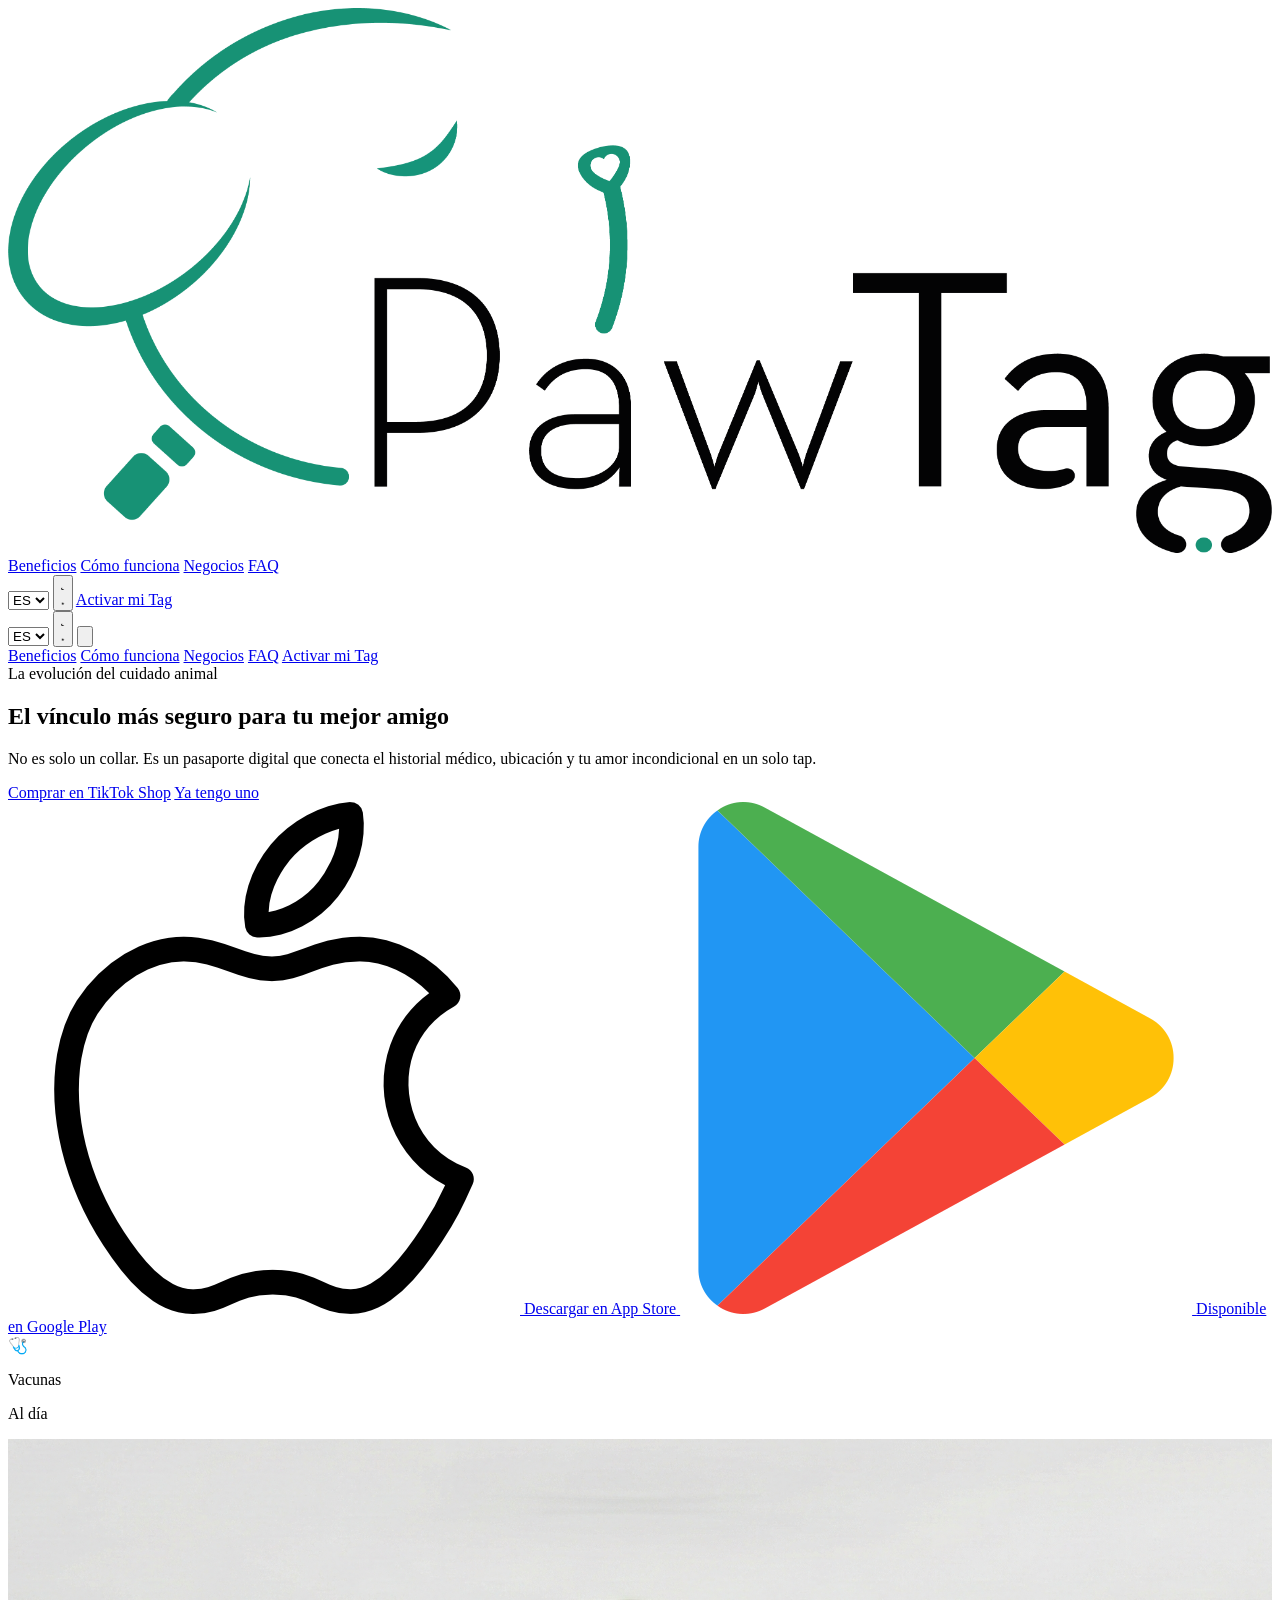
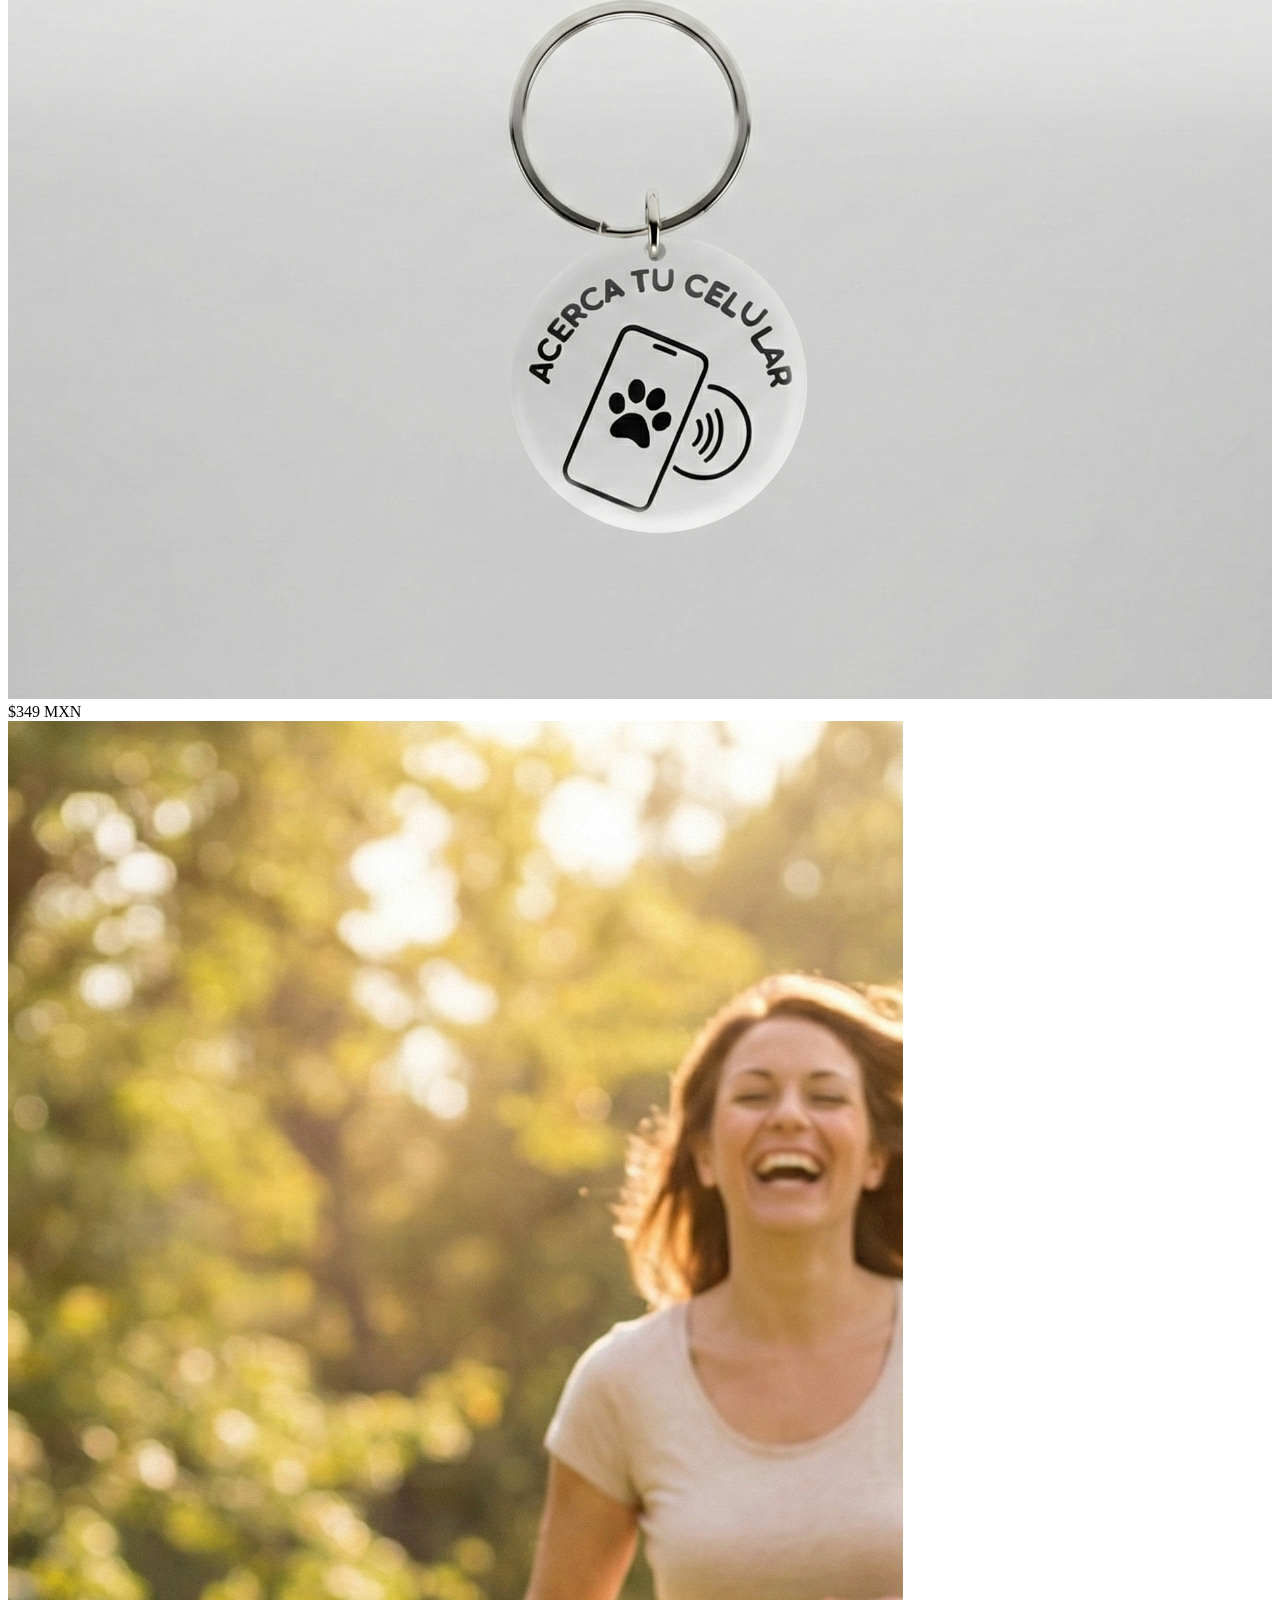
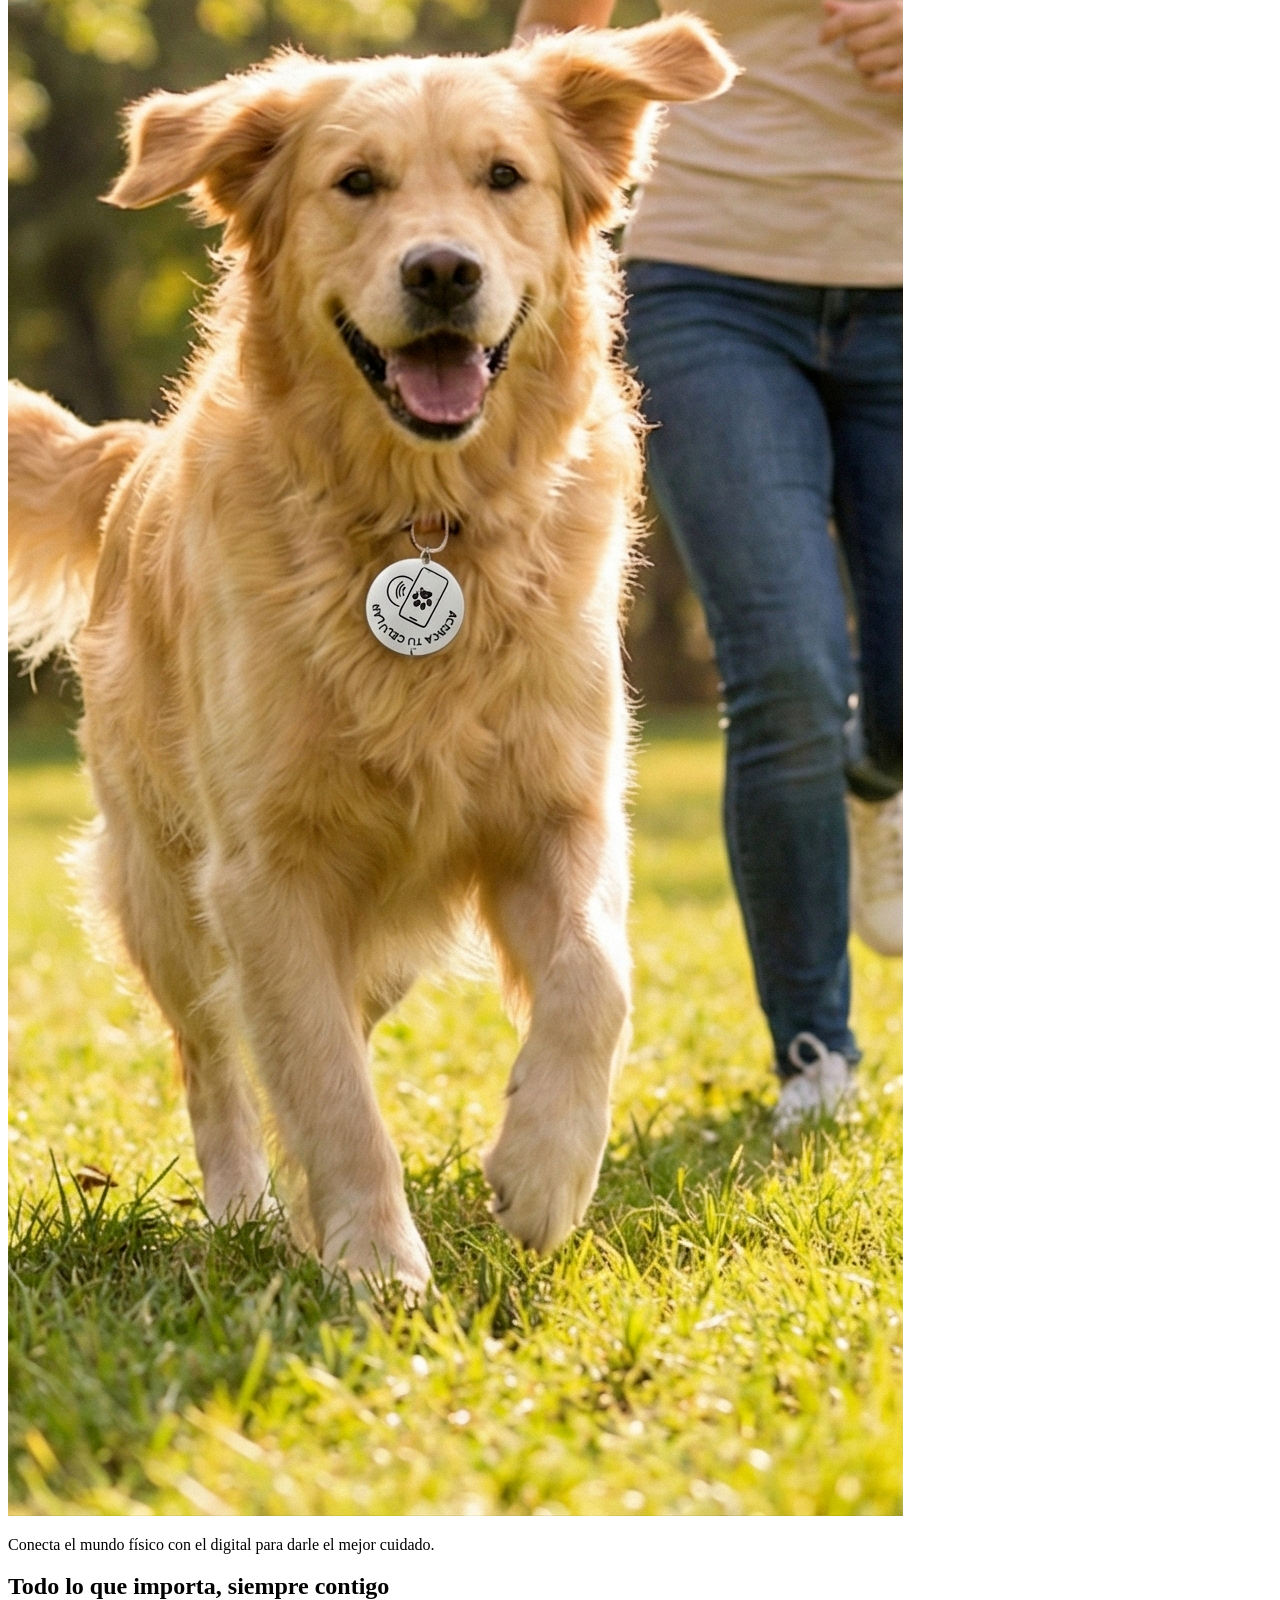
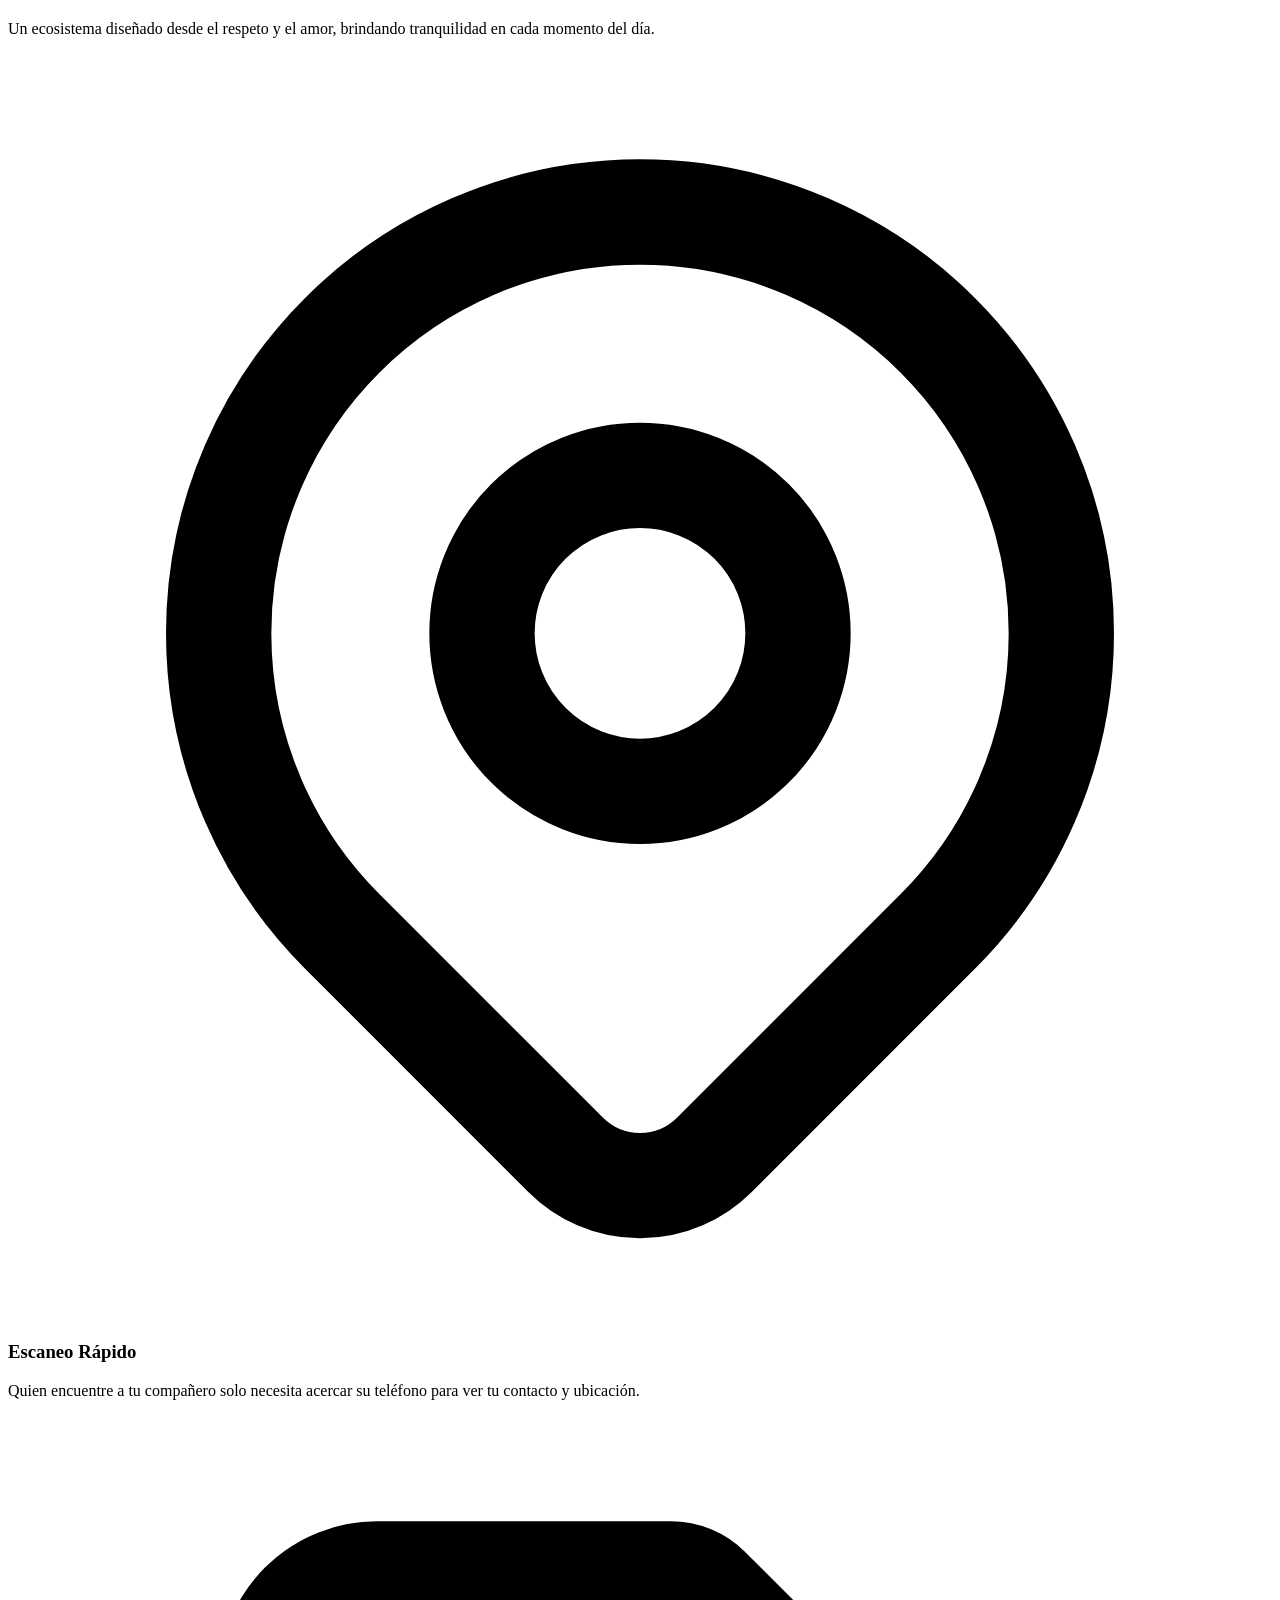
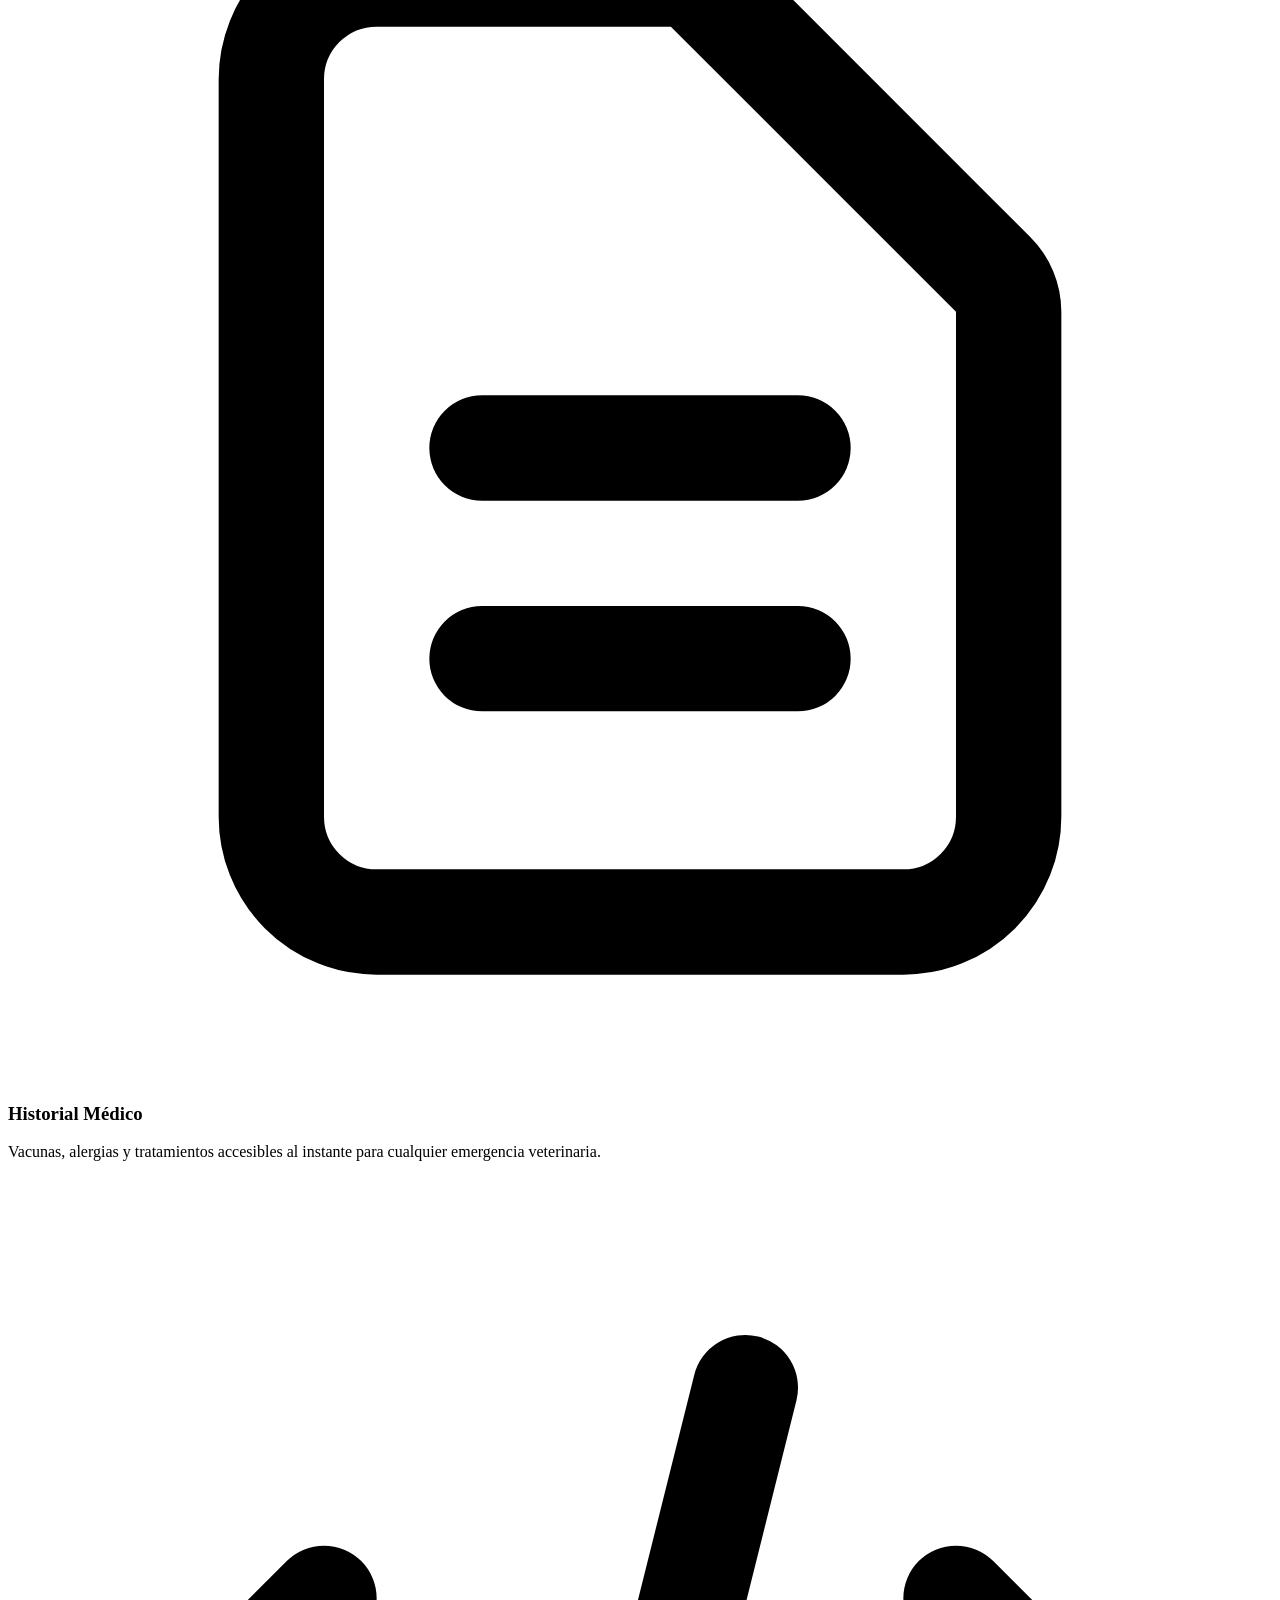
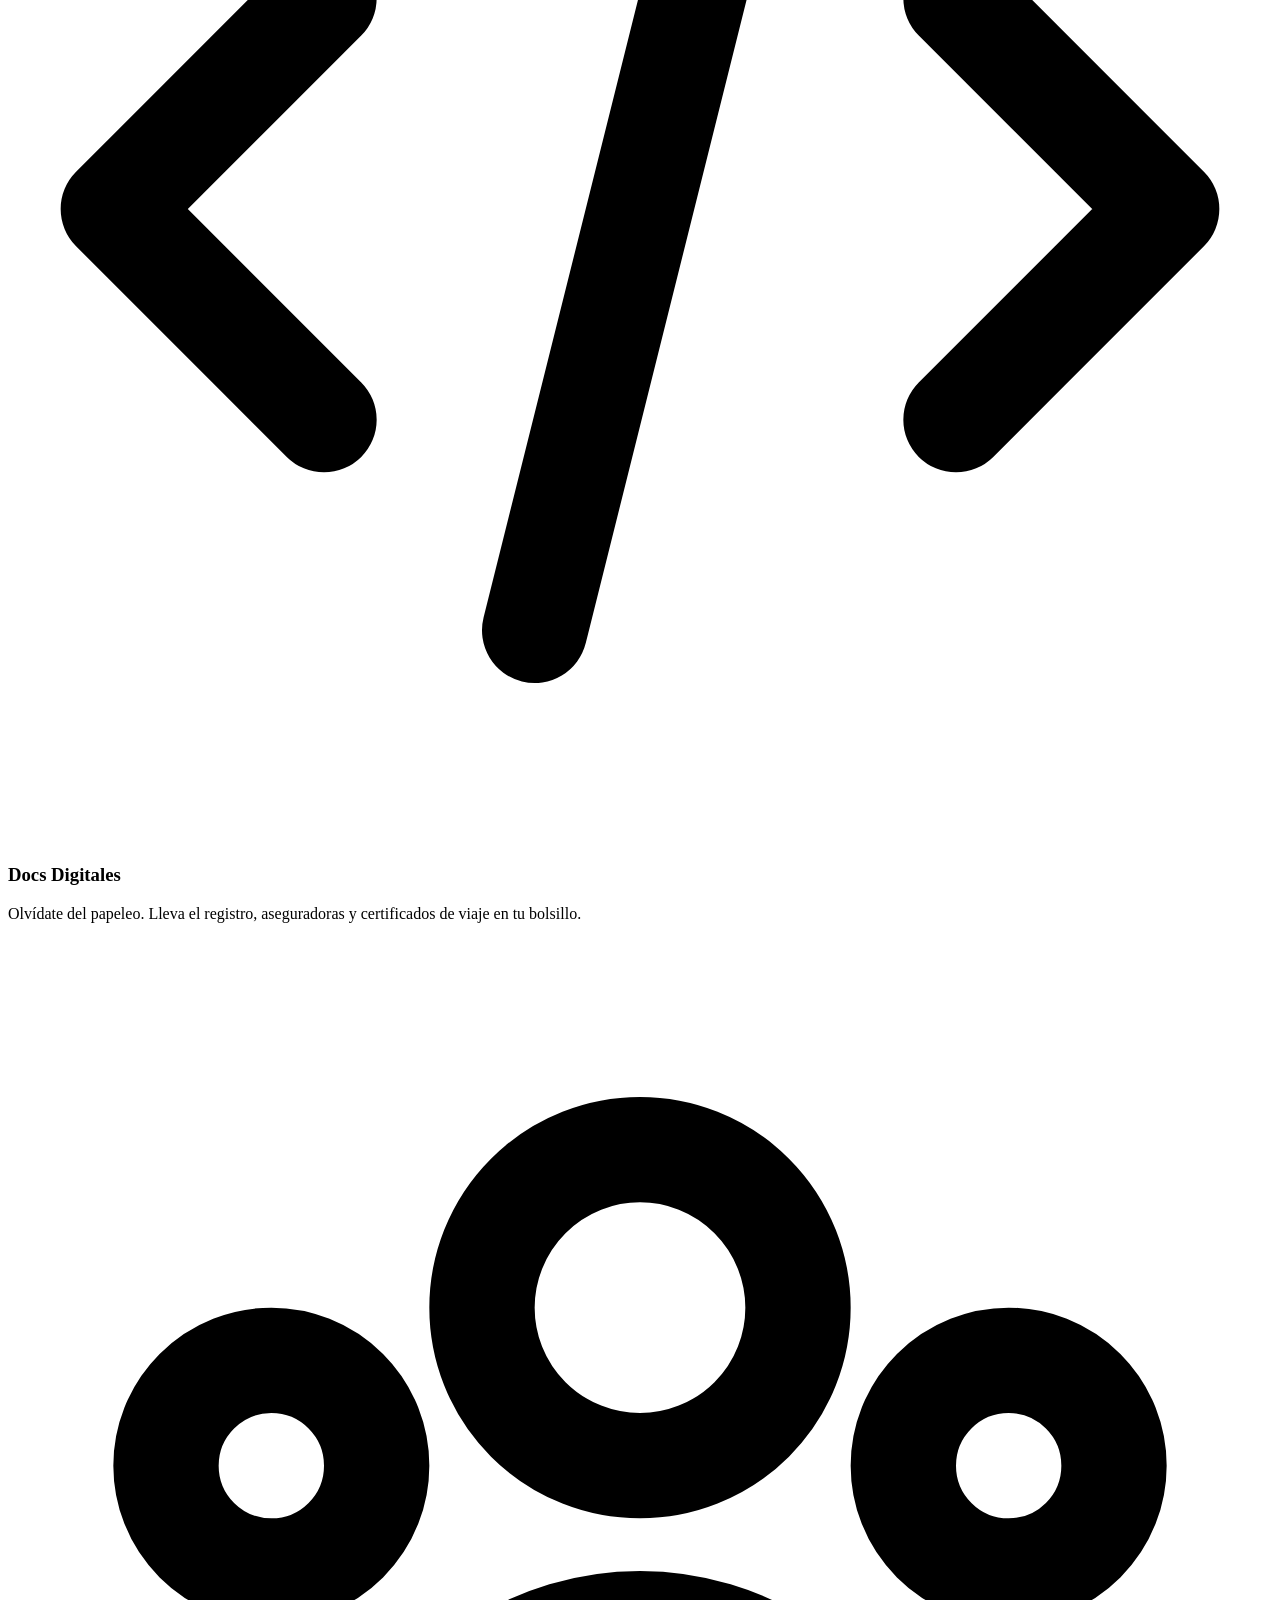
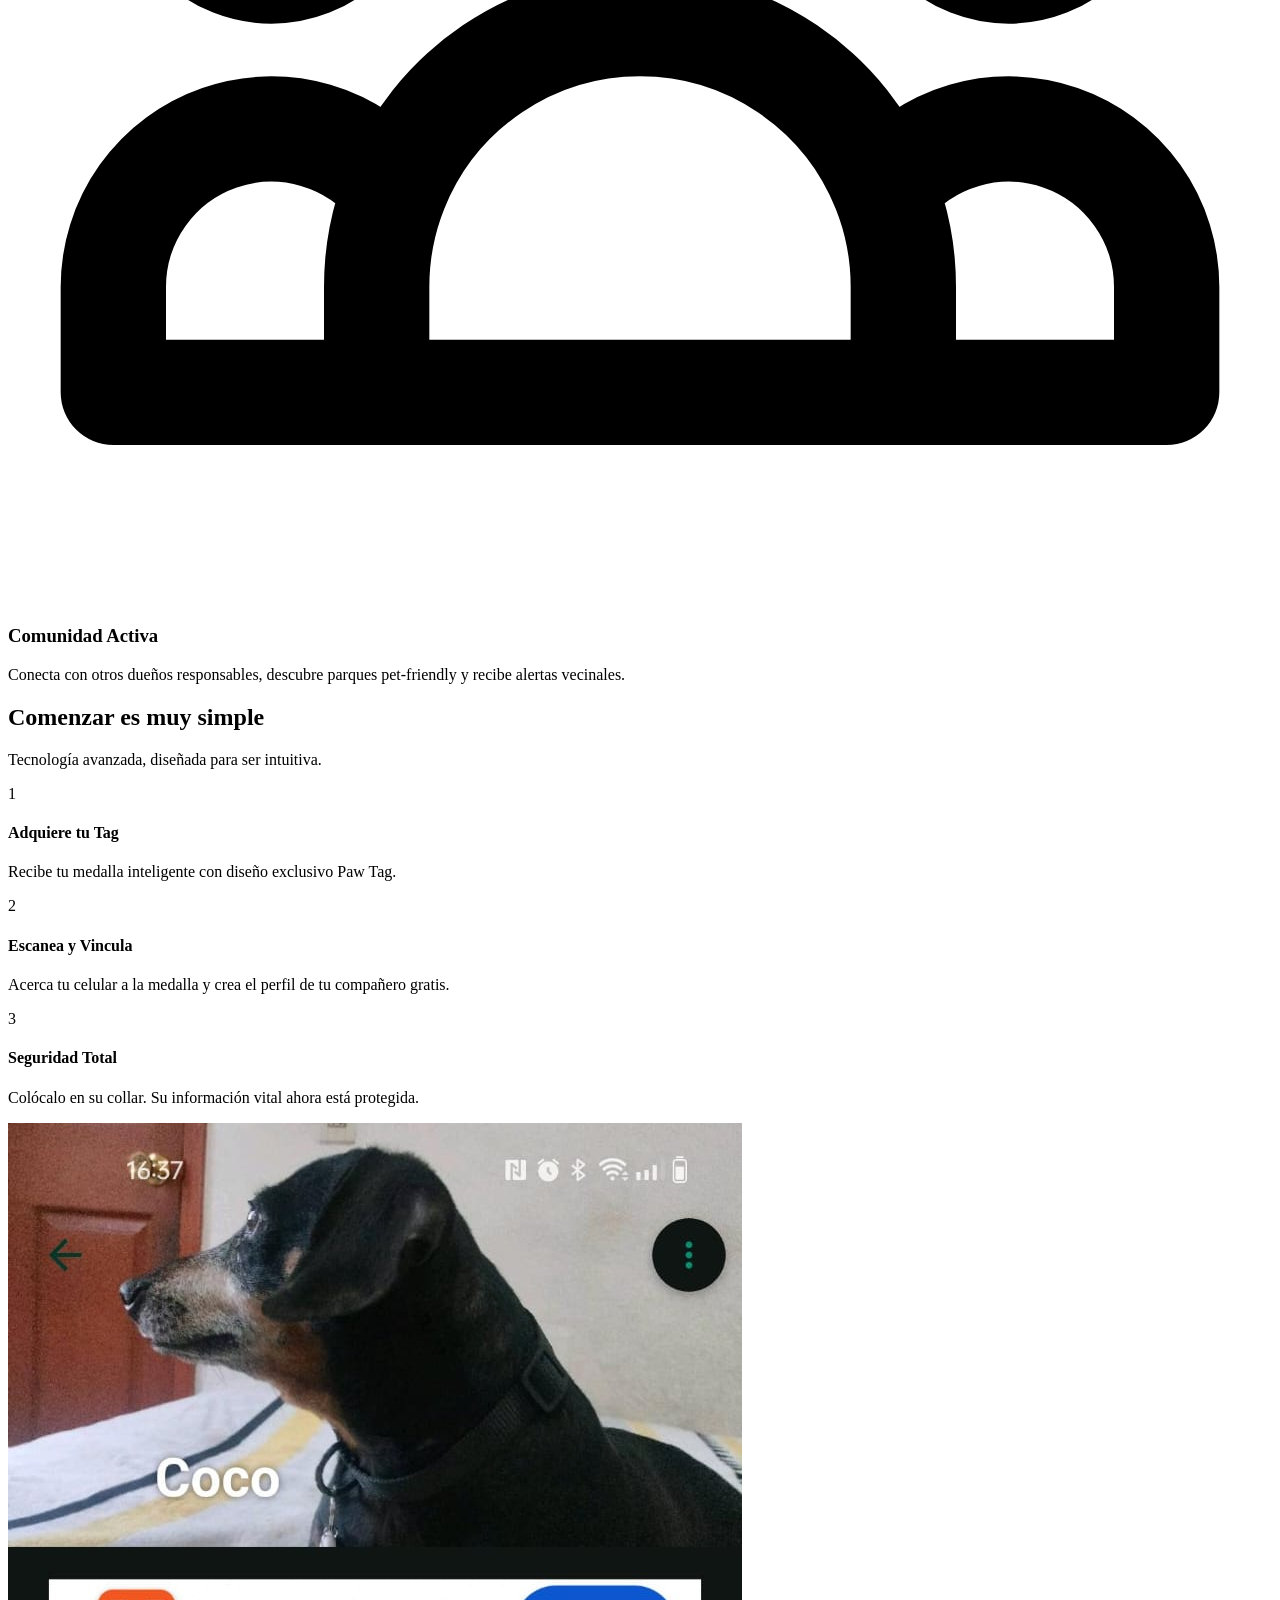
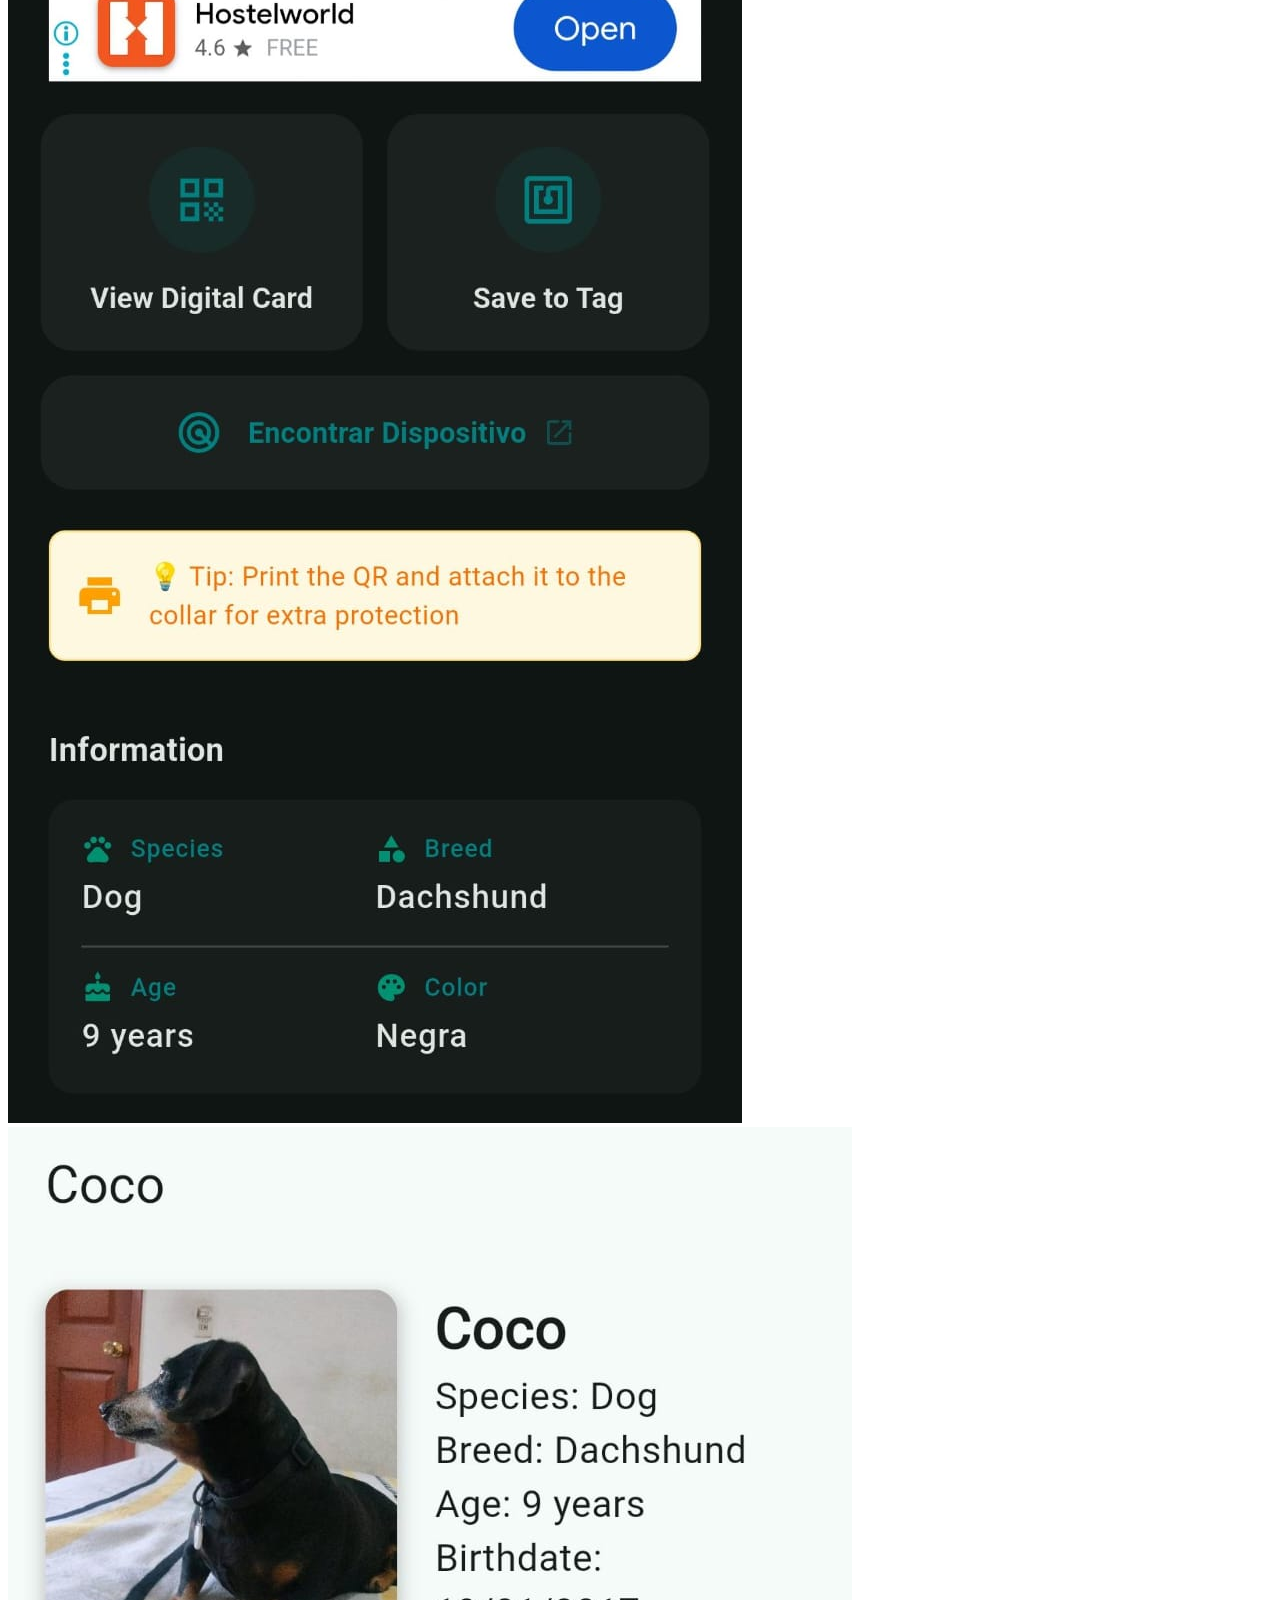
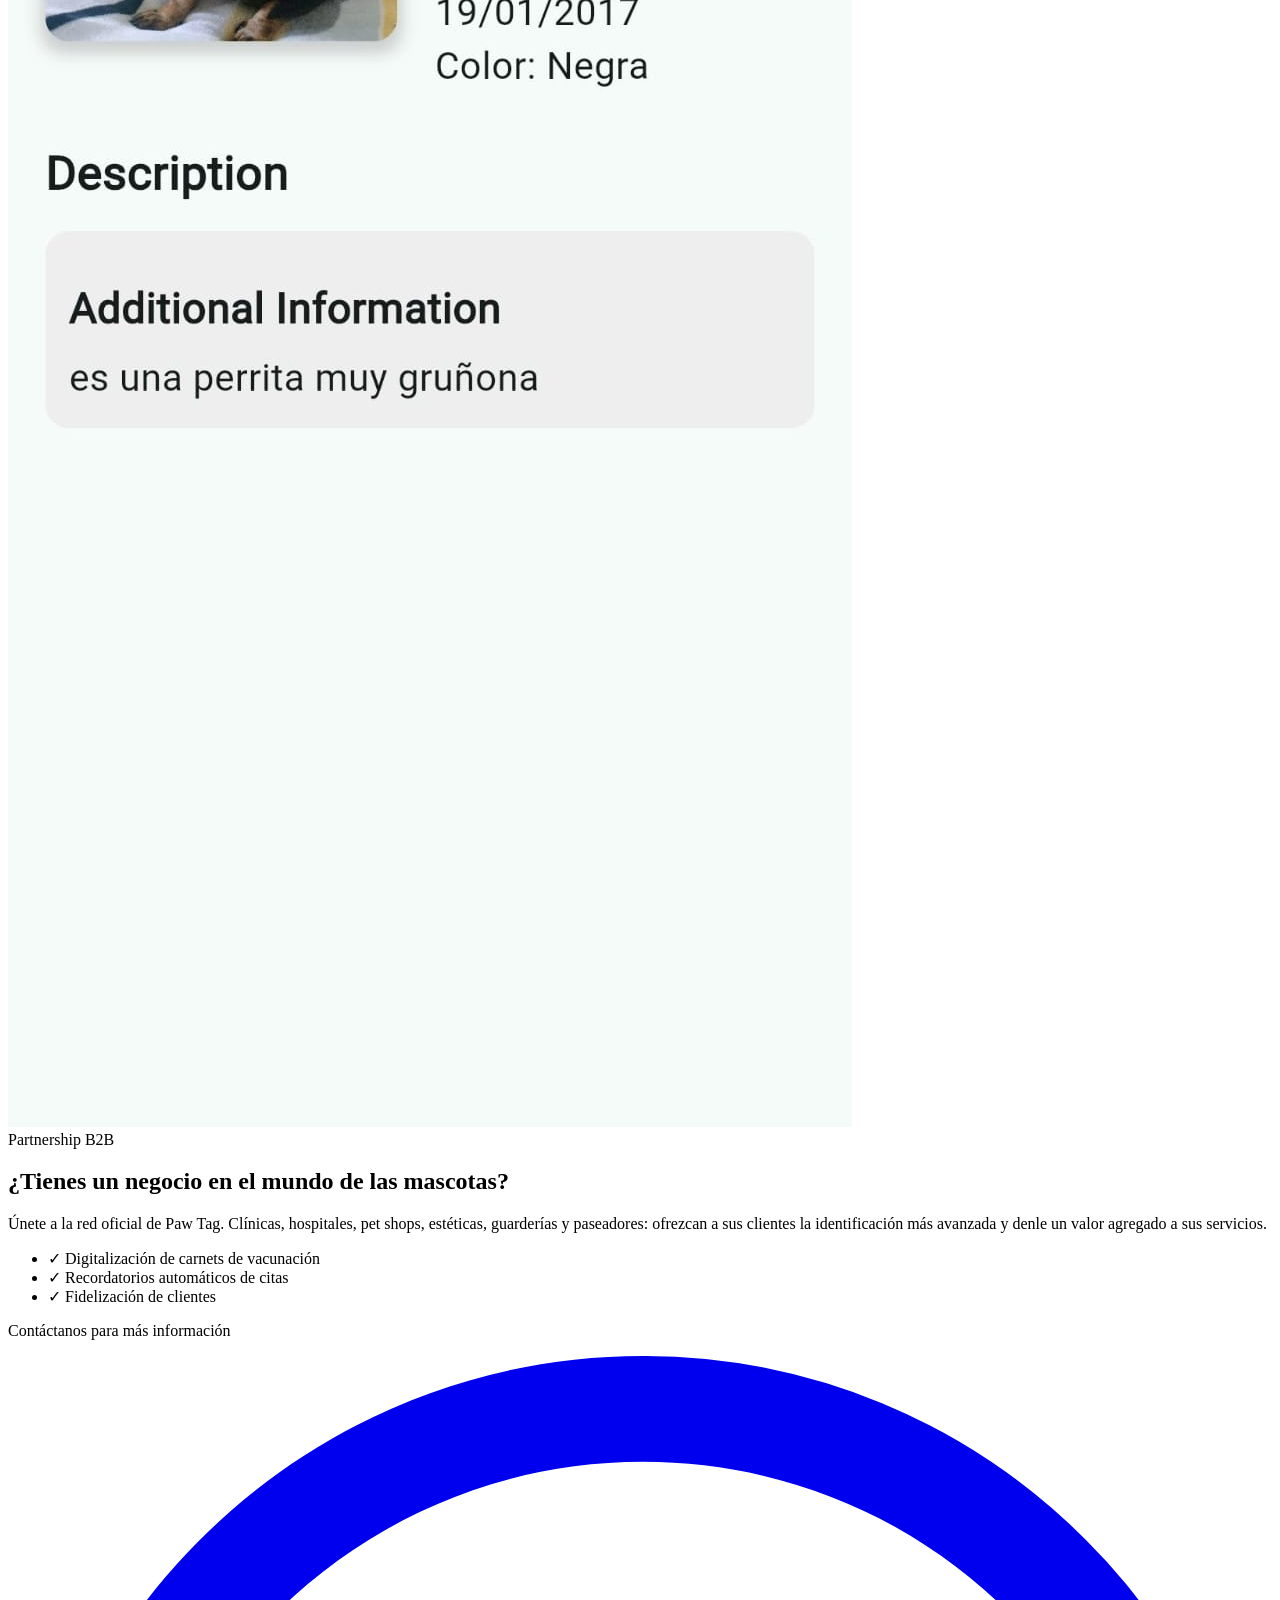
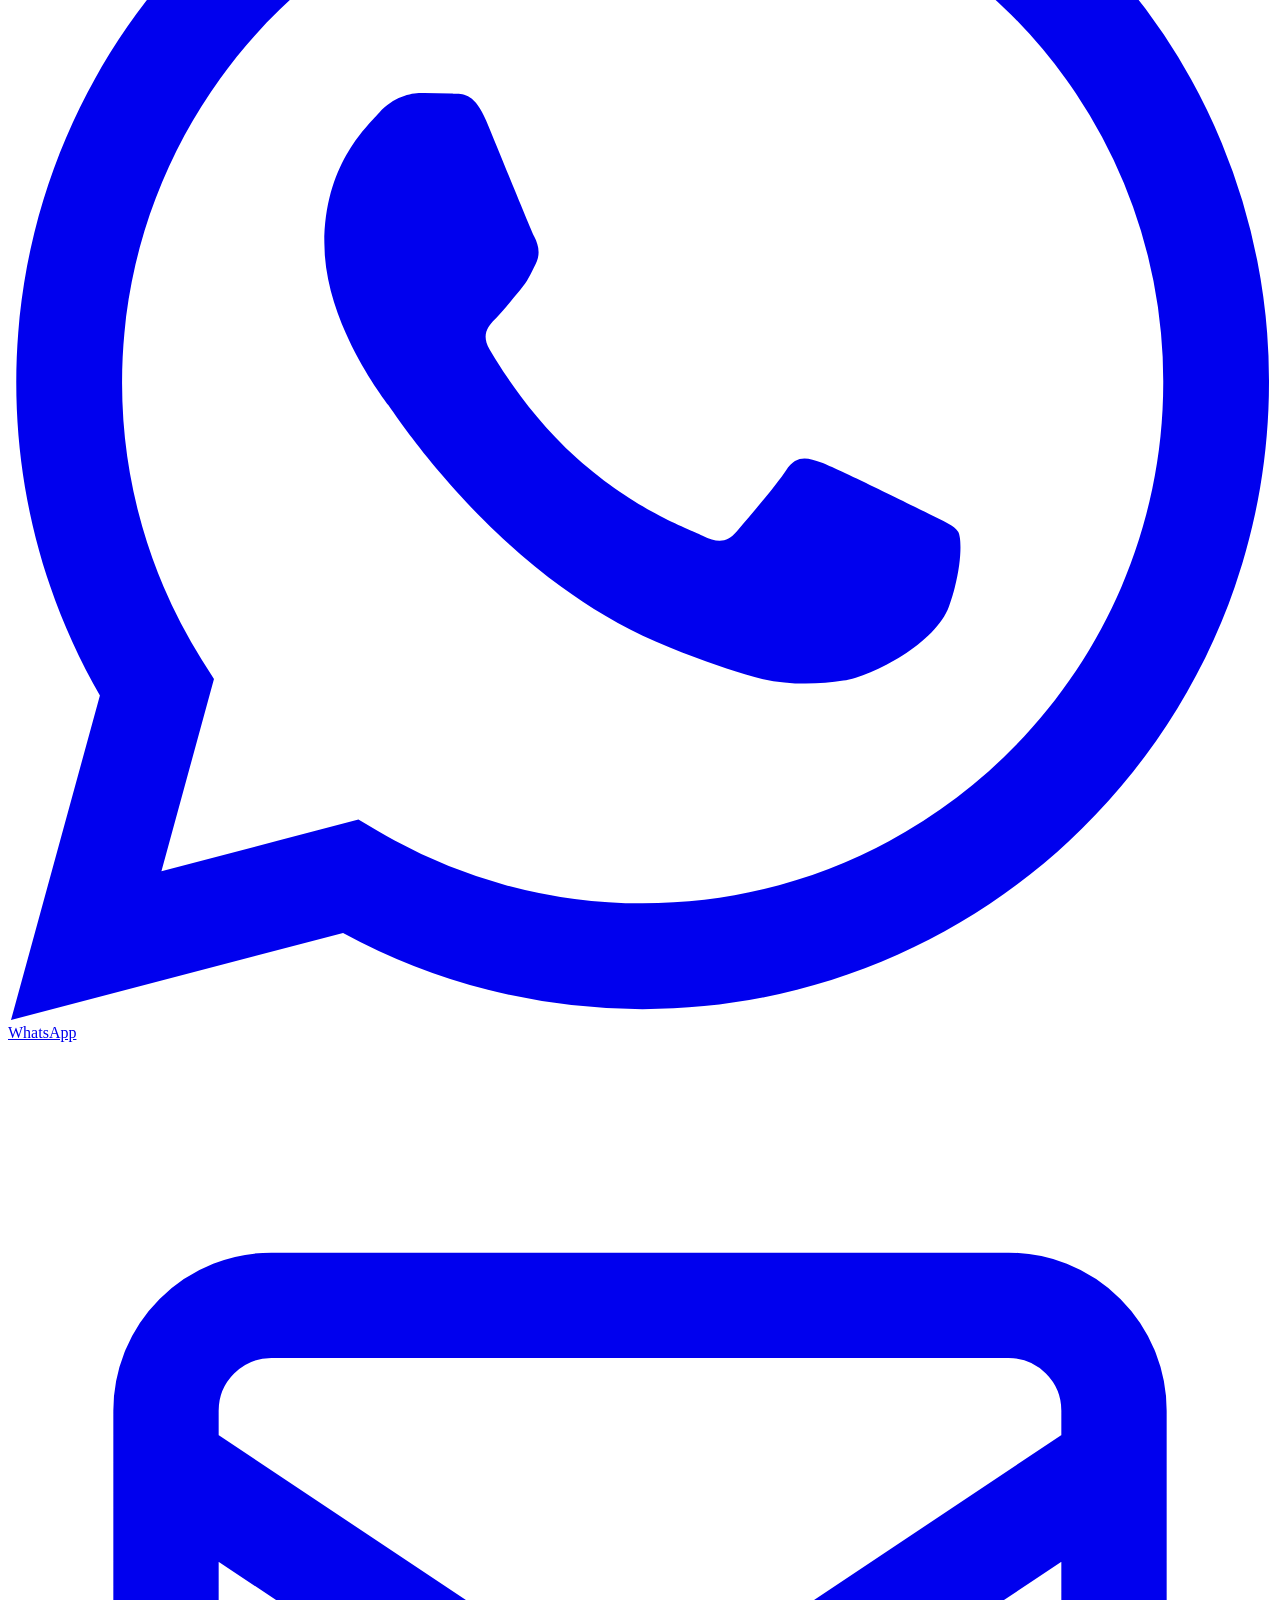
==== commit b4b51284: "Add Paw Tag manual, update translations and activation page video" ====
--- a/index.html
+++ b/index.html
@@ -155,10 +155,31 @@
                         Activar mi Tag
                     </a>
                 </div>
-                <!-- Mobile button (visual only) -->
+                <!-- Mobile controls -->
                 <div class="md:hidden flex items-center gap-2">
-                    <!-- Mobile Dark Toggle -->
-                    <button type="button" class="text-gray-500 dark:text-gray-400 p-2">...</button>
+                    <!-- Mobile Language Switcher -->
+                    <select id="mobile-language-select"
+                        class="bg-transparent text-sm font-medium text-pawtext dark:text-pawtextdark border-none focus:ring-0 cursor-pointer outline-none p-1">
+                        <option value="es" class="text-black">ES</option>
+                        <option value="en" class="text-black">EN</option>
+                        <option value="pt" class="text-black">PT</option>
+                    </select>
+
+                    <!-- Mobile Dark Mode Toggle -->
+                    <button id="theme-toggle-mobile" type="button"
+                        class="text-gray-500 dark:text-gray-400 hover:bg-gray-100 dark:hover:bg-gray-700 focus:outline-none rounded-lg text-sm p-2 transition-colors">
+                        <svg id="theme-toggle-dark-icon-mobile" class="hidden w-5 h-5" fill="currentColor"
+                            viewBox="0 0 20 20" xmlns="http://www.w3.org/2000/svg">
+                            <path d="M17.293 13.293A8 8 0 016.707 2.707a8.001 8.001 0 1010.586 10.586z"></path>
+                        </svg>
+                        <svg id="theme-toggle-light-icon-mobile" class="hidden w-5 h-5" fill="currentColor"
+                            viewBox="0 0 20 20" xmlns="http://www.w3.org/2000/svg">
+                            <path
+                                d="M10 2a1 1 0 011 1v1a1 1 0 11-2 0V3a1 1 0 011-1zm4 8a4 4 0 11-8 0 4 4 0 018 0zm-.464 4.95l.707.707a1 1 0 001.414-1.414l-.707-.707a1 1 0 00-1.414 1.414zm2.12-10.607a1 1 0 010 1.414l-.706.707a1 1 0 11-1.414-1.414l.707-.707a1 1 0 011.414 0zM17 11a1 1 0 100-2h-1a1 1 0 100 2h1zm-7 4a1 1 0 011 1v1a1 1 0 11-2 0v-1a1 1 0 011-1zM5.05 6.464A1 1 0 106.465 5.05l-.708-.707a1 1 0 00-1.414 1.414l.707.707zm1.414 8.486l-.707.707a1 1 0 01-1.414-1.414l.707-.707a1 1 0 011.414 1.414zM4 11a1 1 0 100-2H3a1 1 0 000 2h1z"
+                                fill-rule="evenodd" clip-rule="evenodd"></path>
+                        </svg>
+                    </button>
+
                     <button class="text-pawtext dark:text-pawtextdark p-2" id="mobile-menu-btn">
                         <svg class="h-6 w-6" fill="none" viewBox="0 0 24 24" stroke="currentColor">
                             <path stroke-linecap="round" stroke-linejoin="round" stroke-width="2"
@@ -246,7 +267,7 @@
                             class="absolute inset-0 border-[3px] border-dashed border-pawgreen/20 rounded-full animate-[spin_60s_linear_infinite]">
                         </div>
                         <div
-                            class="absolute -bottom-6 -left-6 bg-white dark:bg-gray-800 p-4 rounded-2xl shadow-xl border border-gray-100 dark:border-gray-700">
+                            class="absolute bottom-0 md:-bottom-6 lg:-bottom-6 md:-left-6 lg:-left-6 -left-2 bg-white dark:bg-gray-800 p-3 md:p-4 rounded-2xl shadow-xl border border-gray-100 dark:border-gray-700 z-20 scale-90 md:scale-100 origin-bottom-left">
                             <div class="flex items-center gap-3">
                                 <div class="w-10 h-10 bg-pawgreen/10 rounded-full flex items-center justify-center">🩺
                                 </div>
@@ -677,6 +698,8 @@
                                 rel="noopener noreferrer"
                                 class="hover:text-pawgreen dark:hover:text-pawmint transition-colors"
                                 data-i18n="footer.link_help">Tutorial de configuración</a></li>
+                        <li><a href="manual.html" class="hover:text-pawgreen dark:hover:text-pawmint transition-colors"
+                                data-i18n="manual.title">Manual de Usuario</a></li>
                         <li><a href="#" class="hover:text-pawgreen dark:hover:text-pawmint transition-colors"
                                 data-i18n="footer.link_com">Comunidad</a></li>
                         <li><a href="https://wa.me/522218751050" target="_blank" rel="noopener noreferrer"
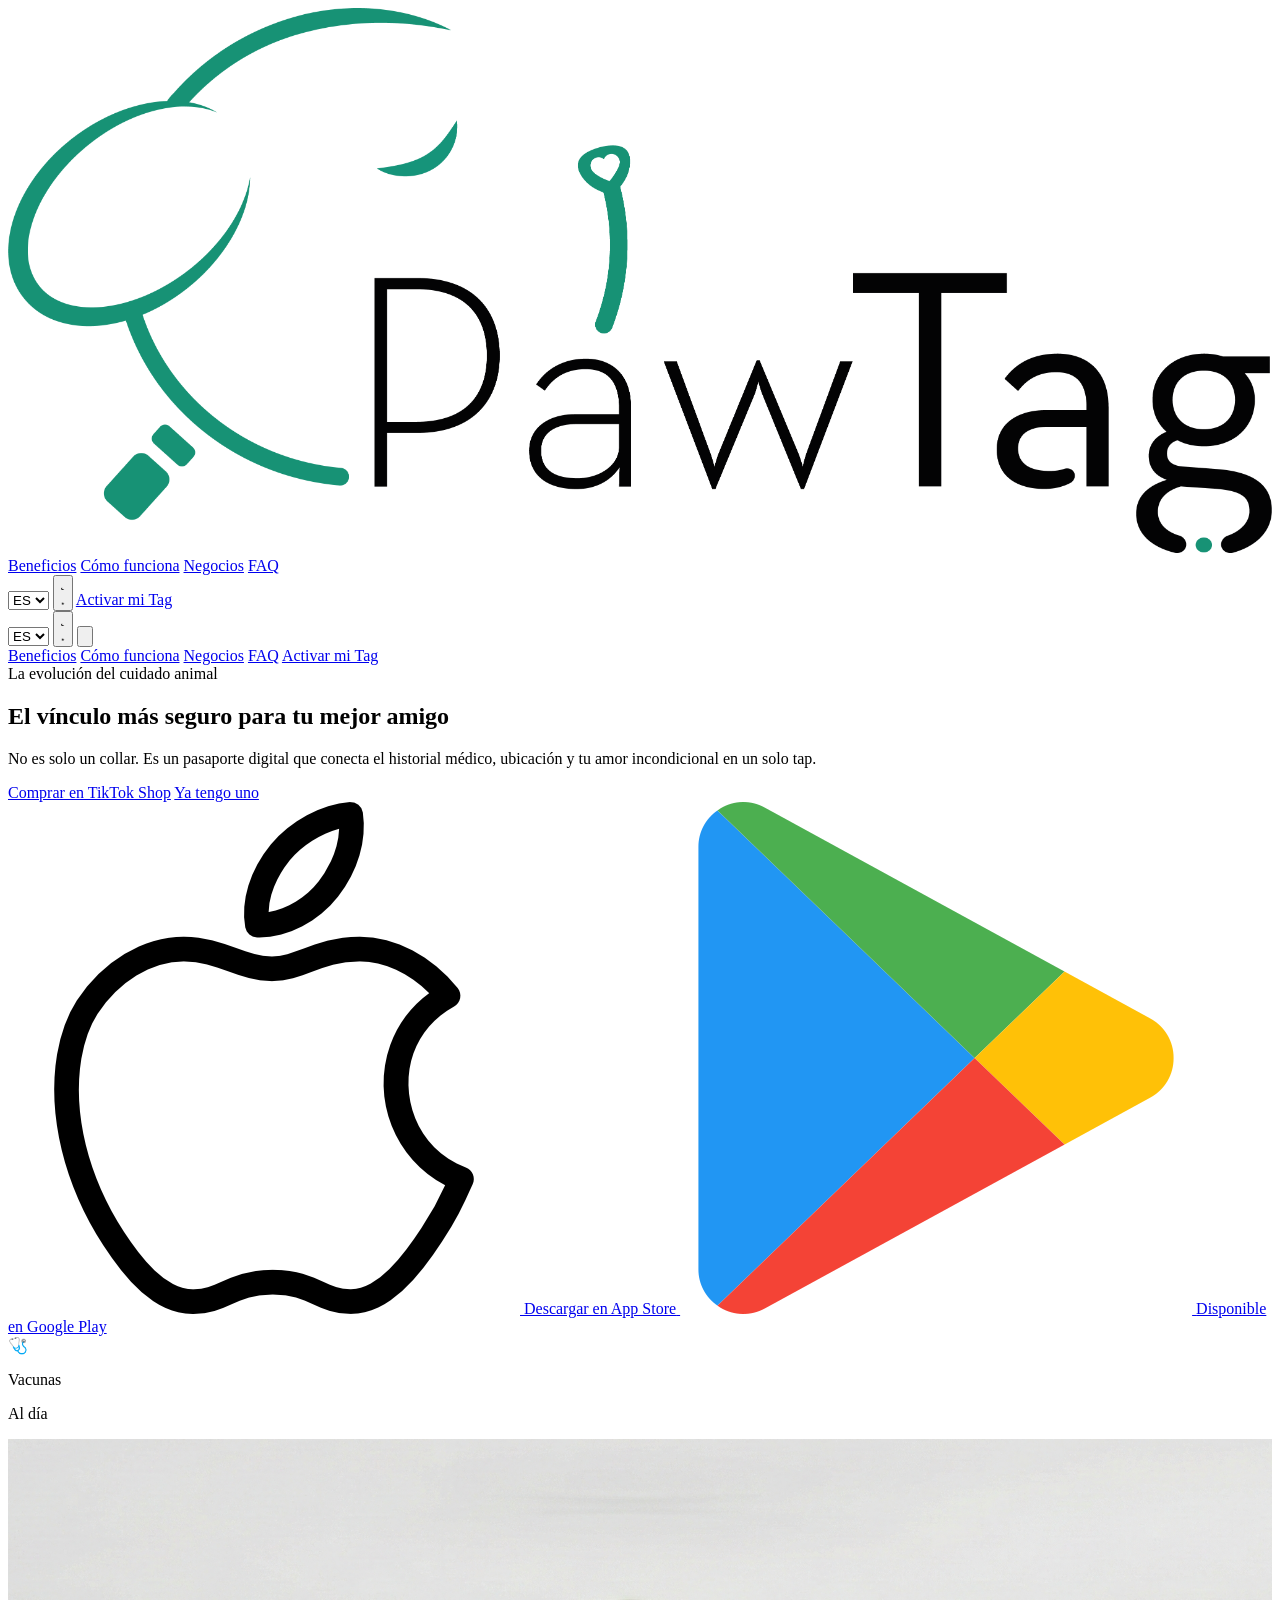
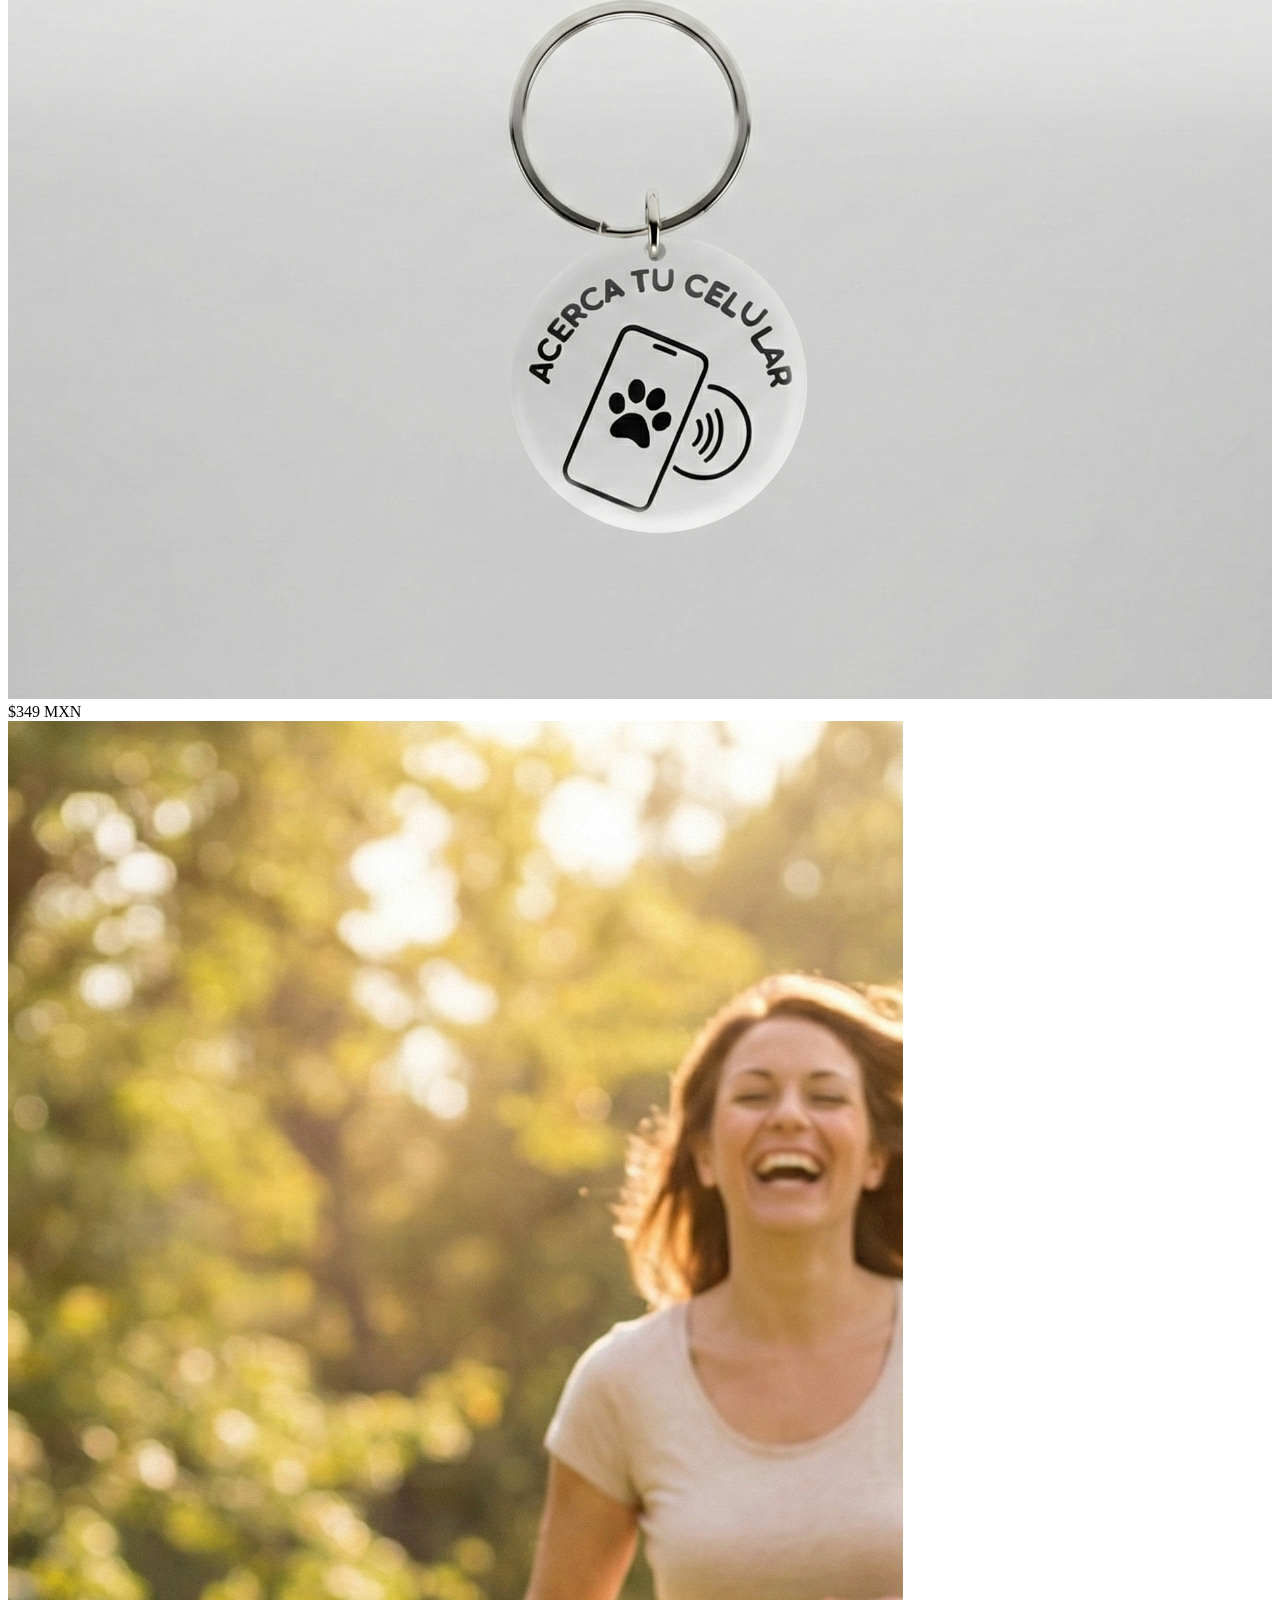
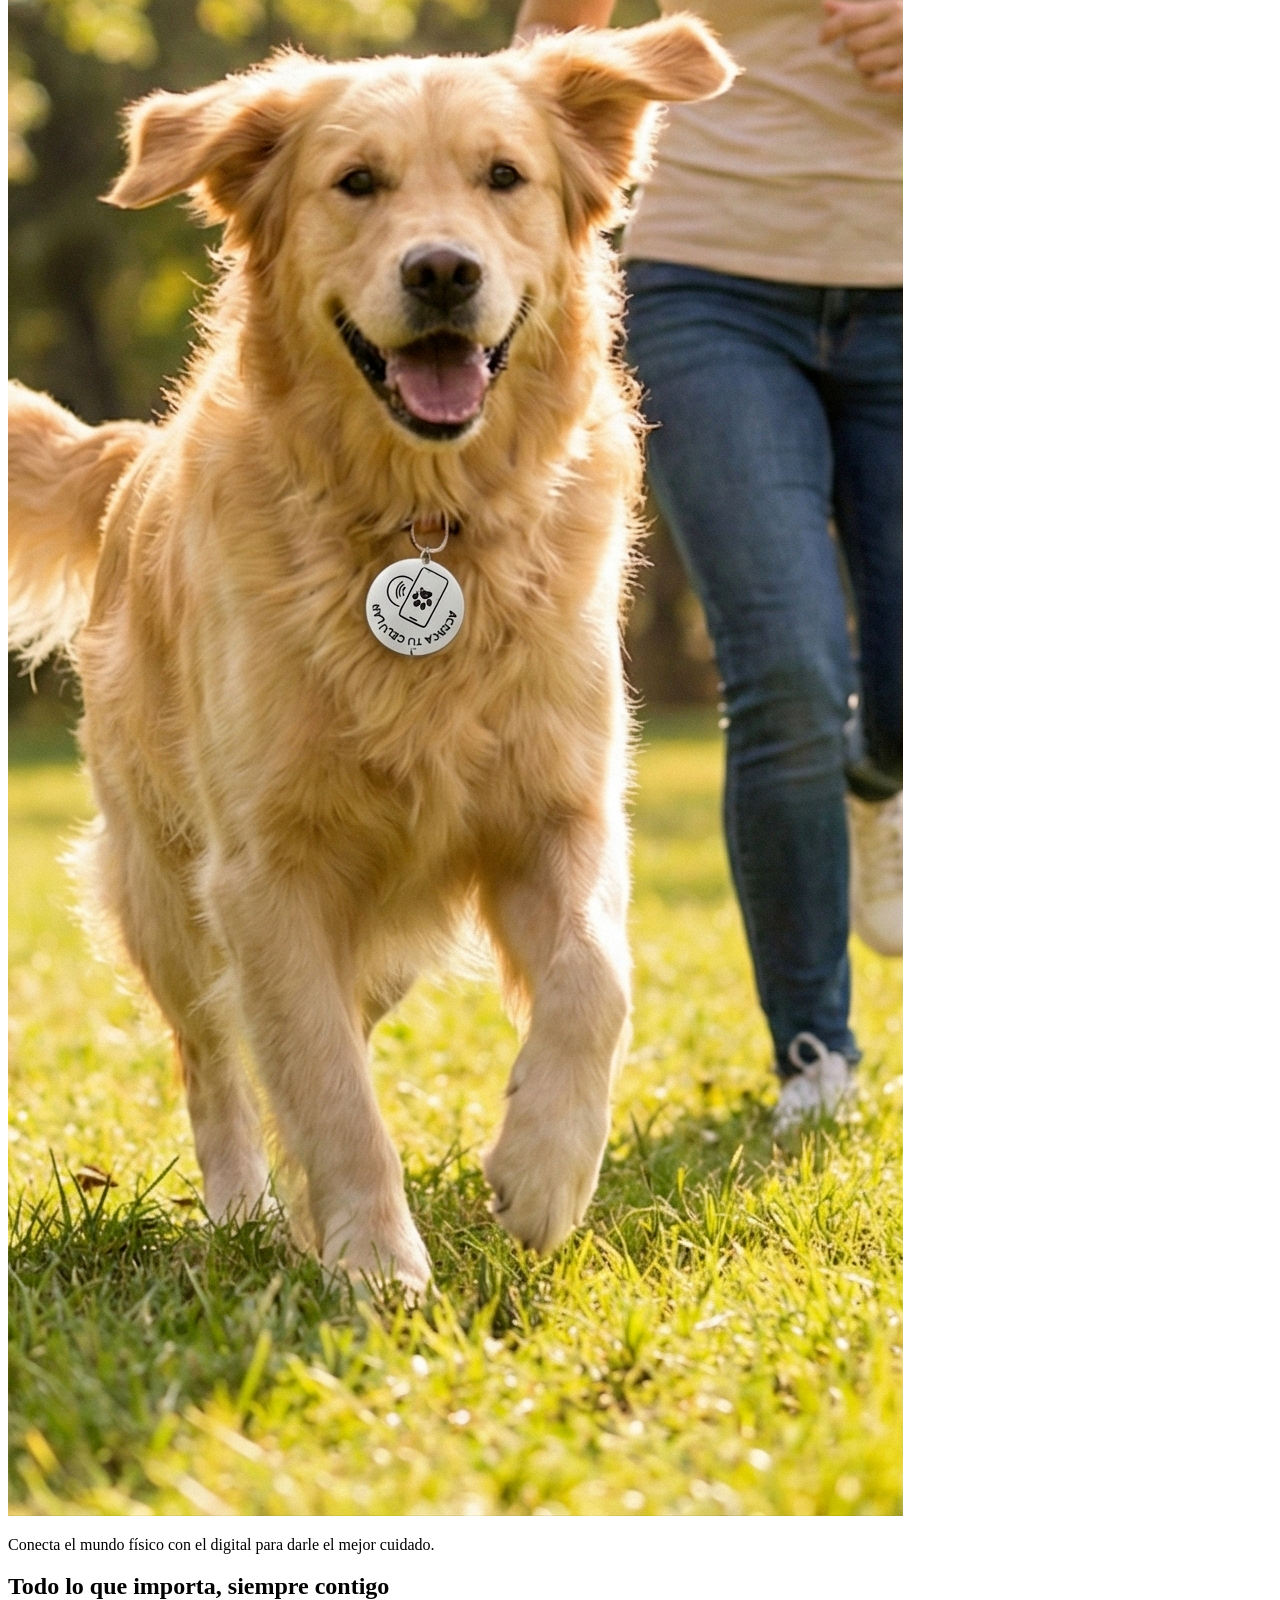
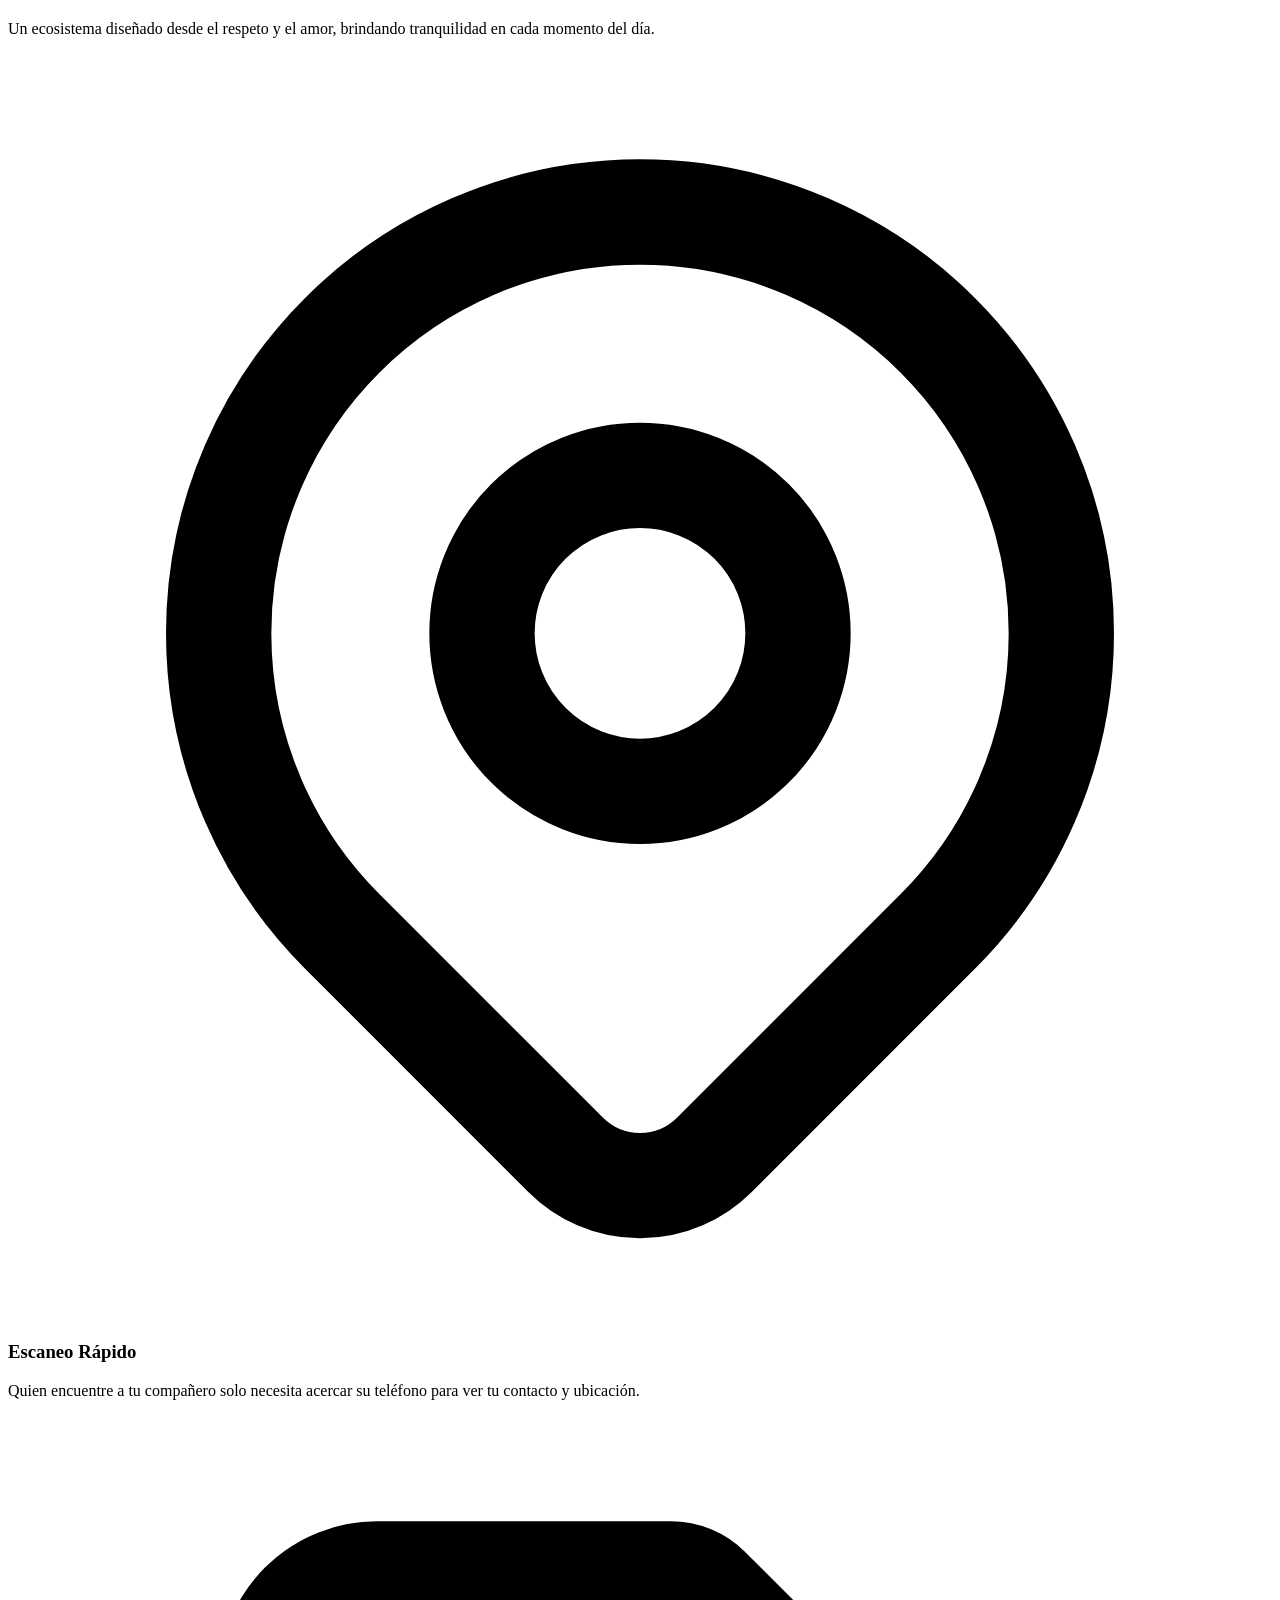
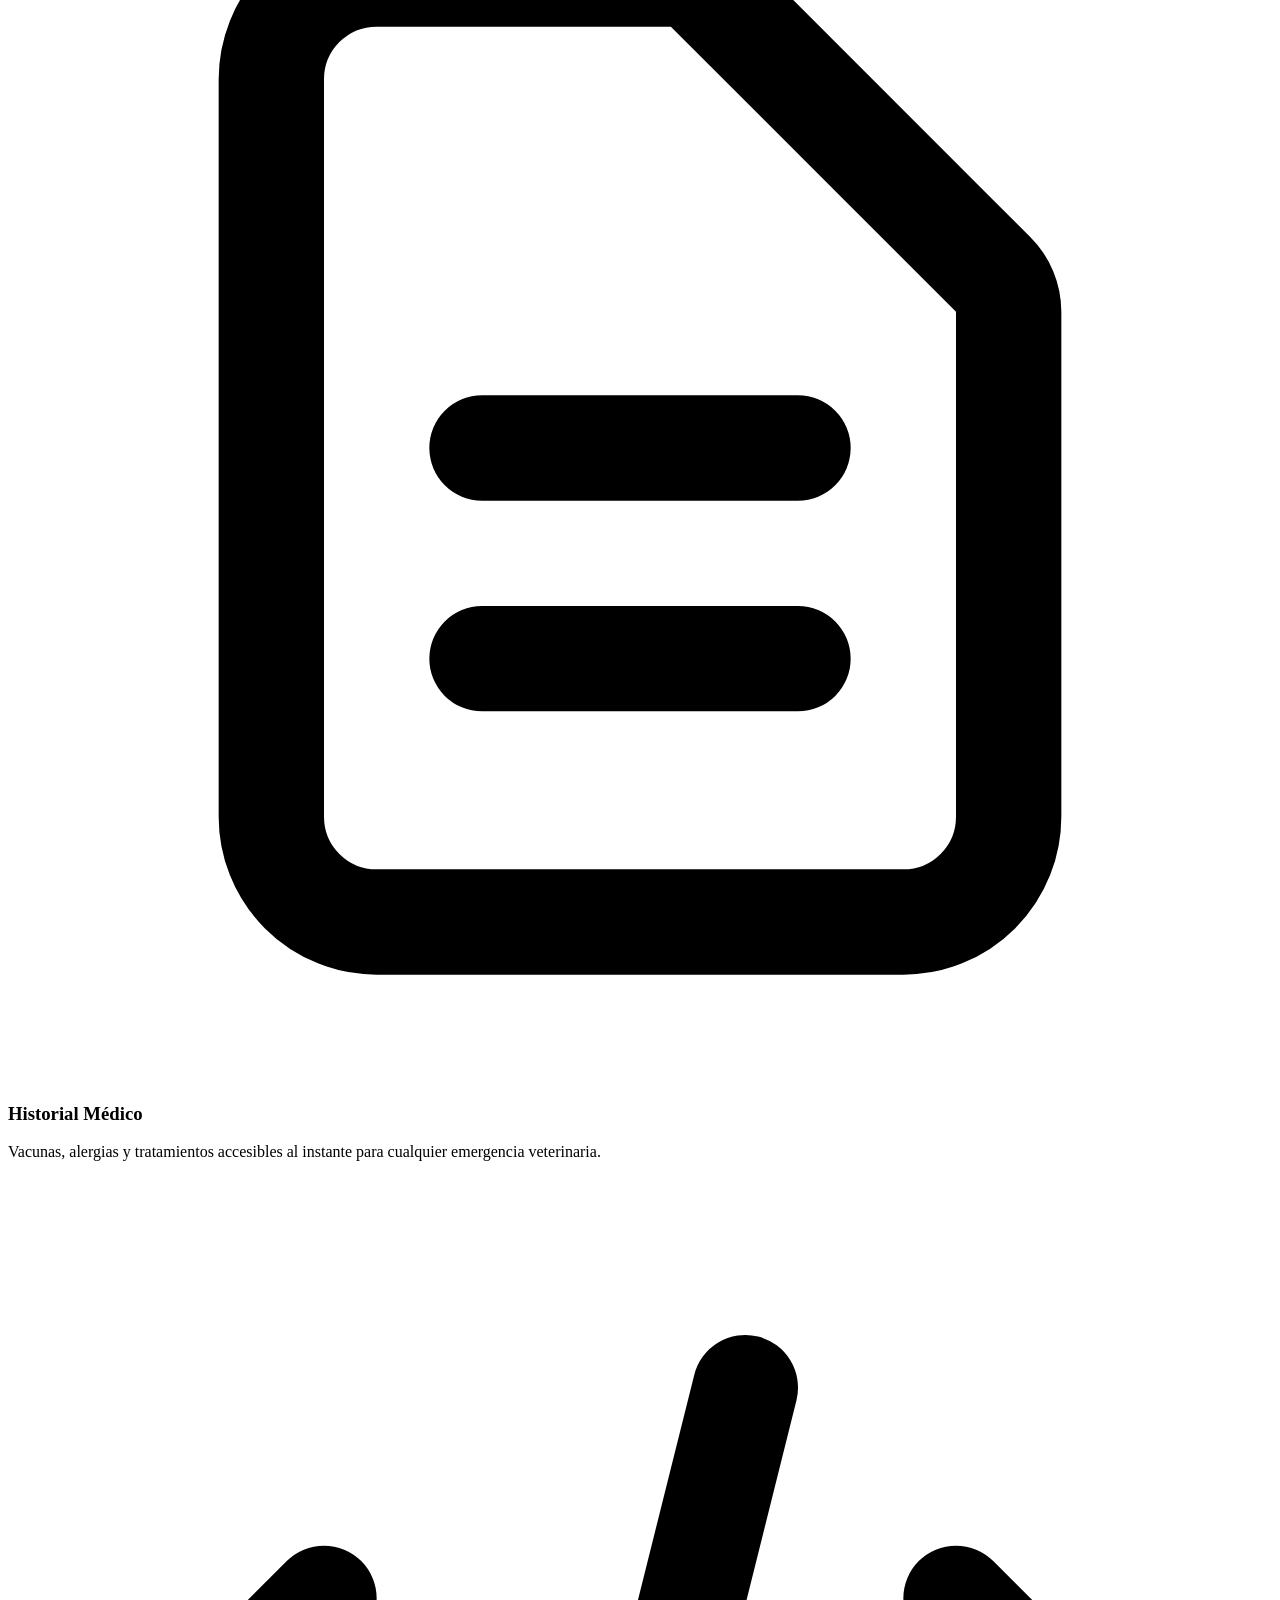
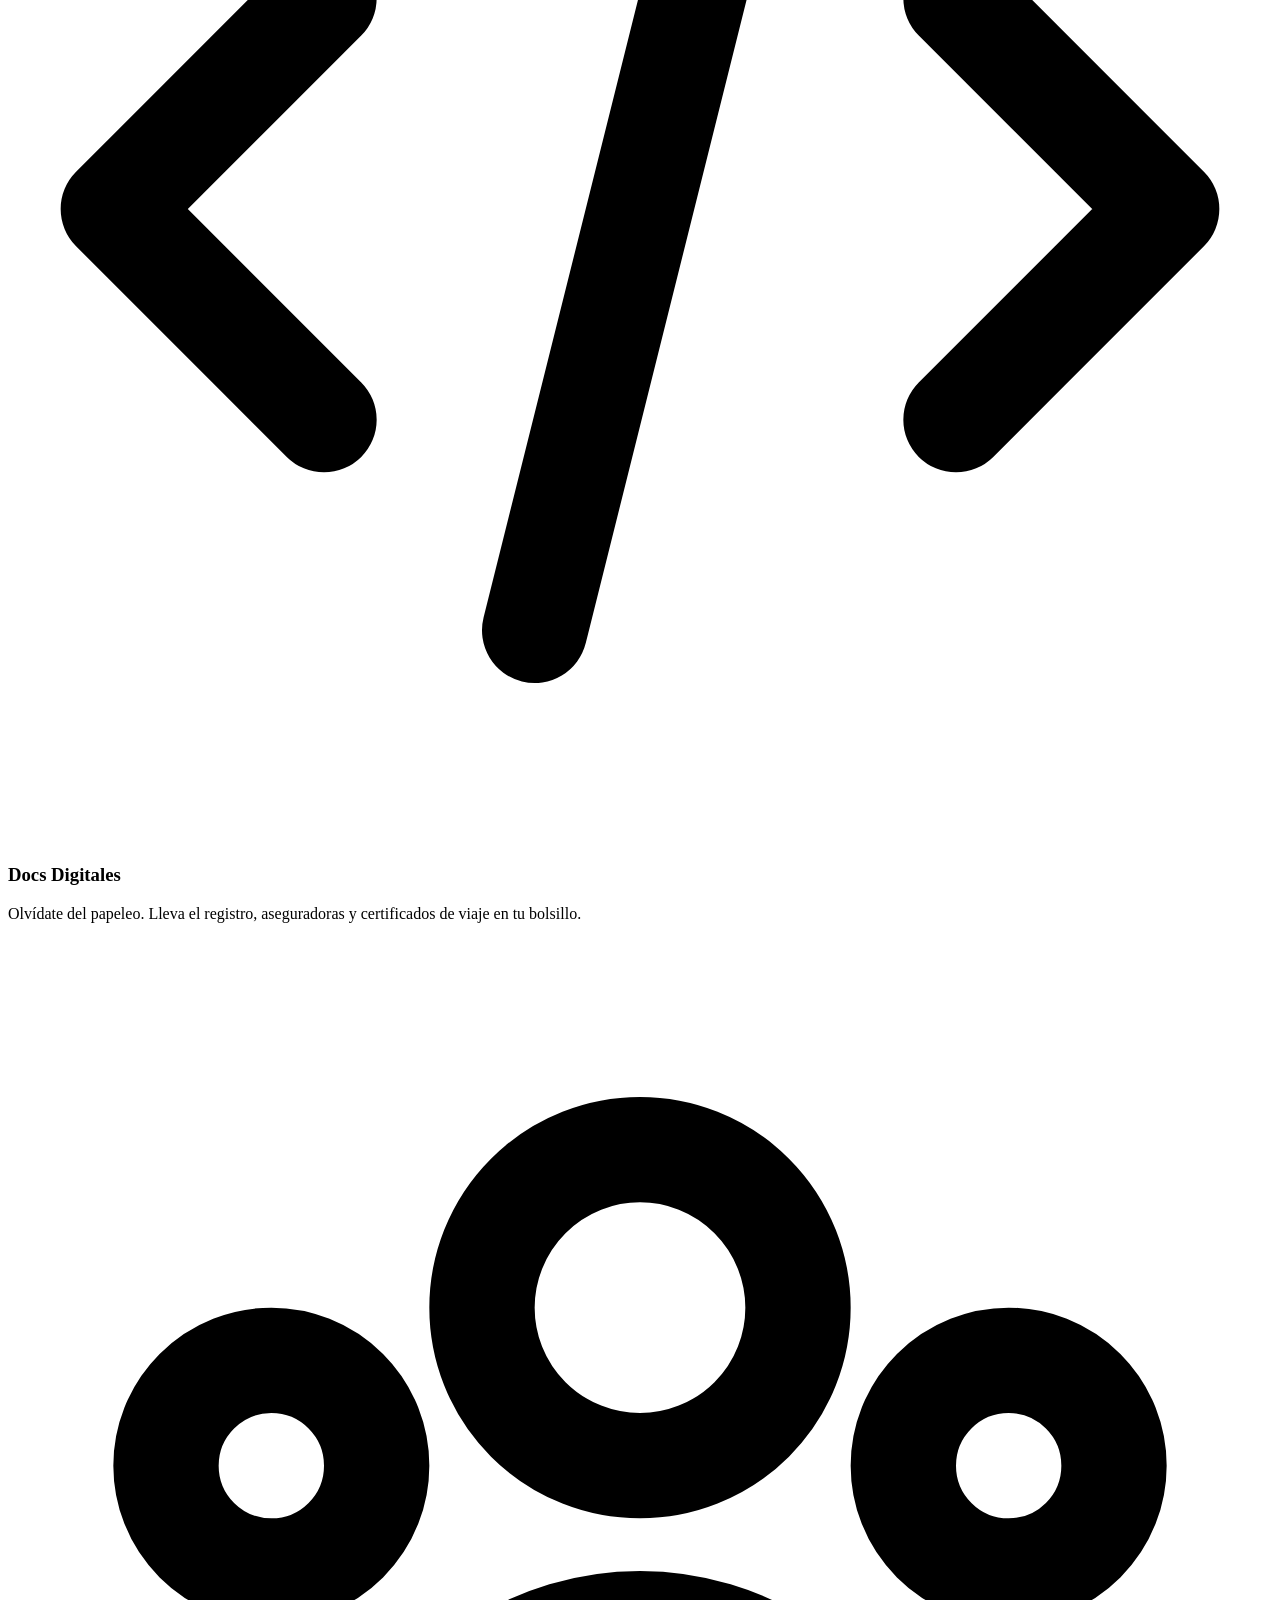
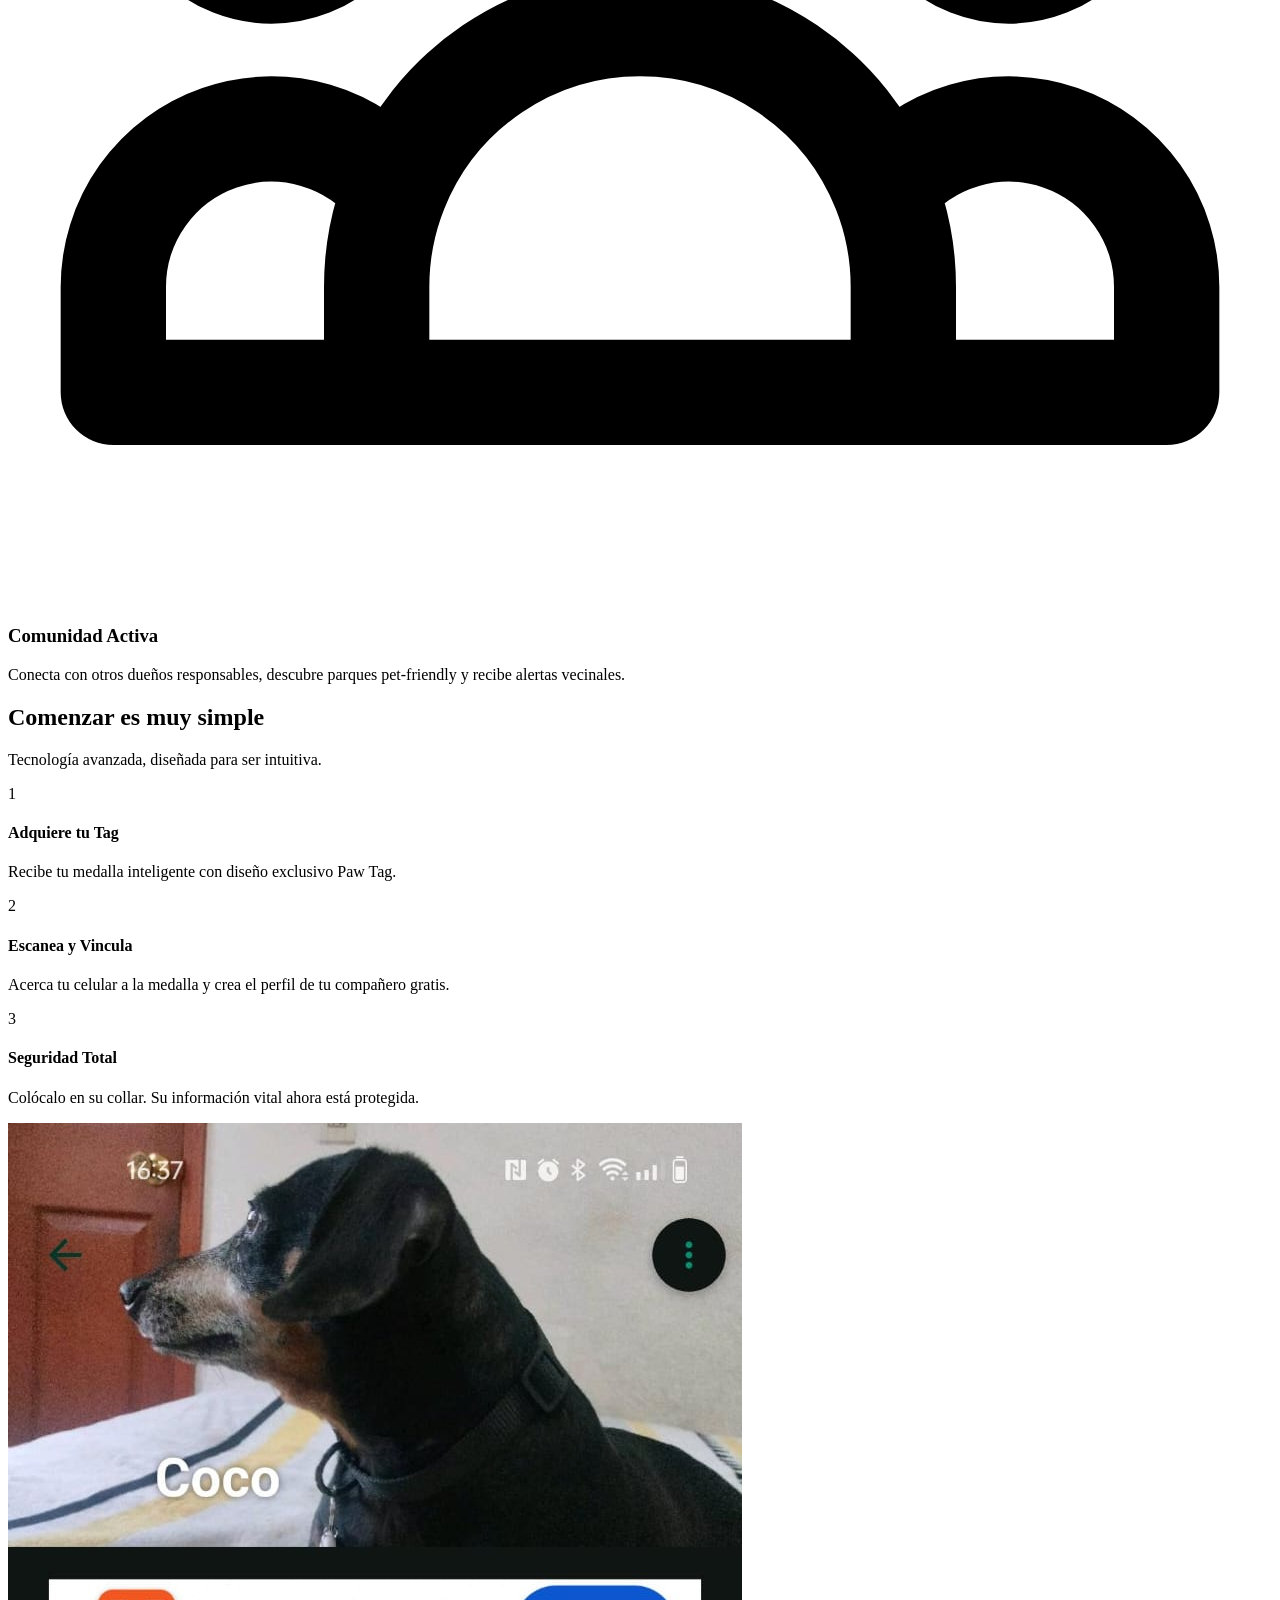
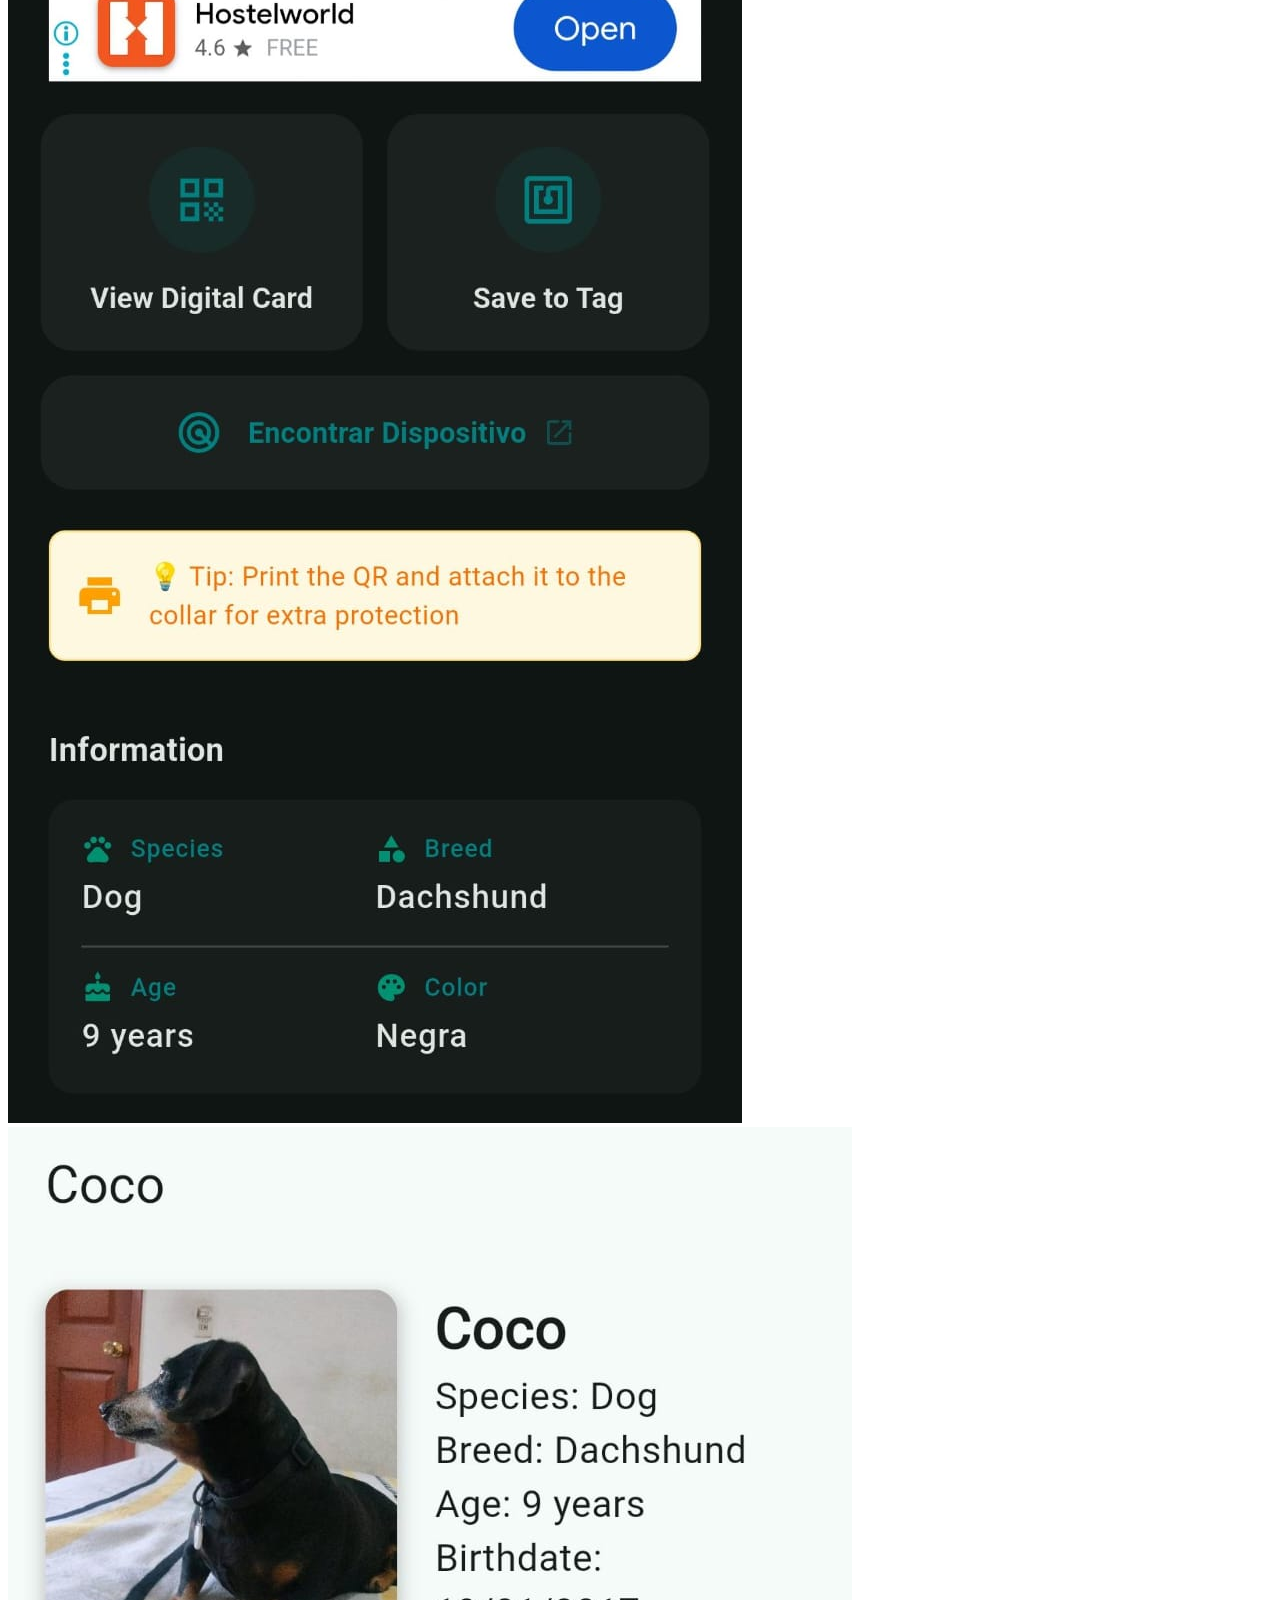
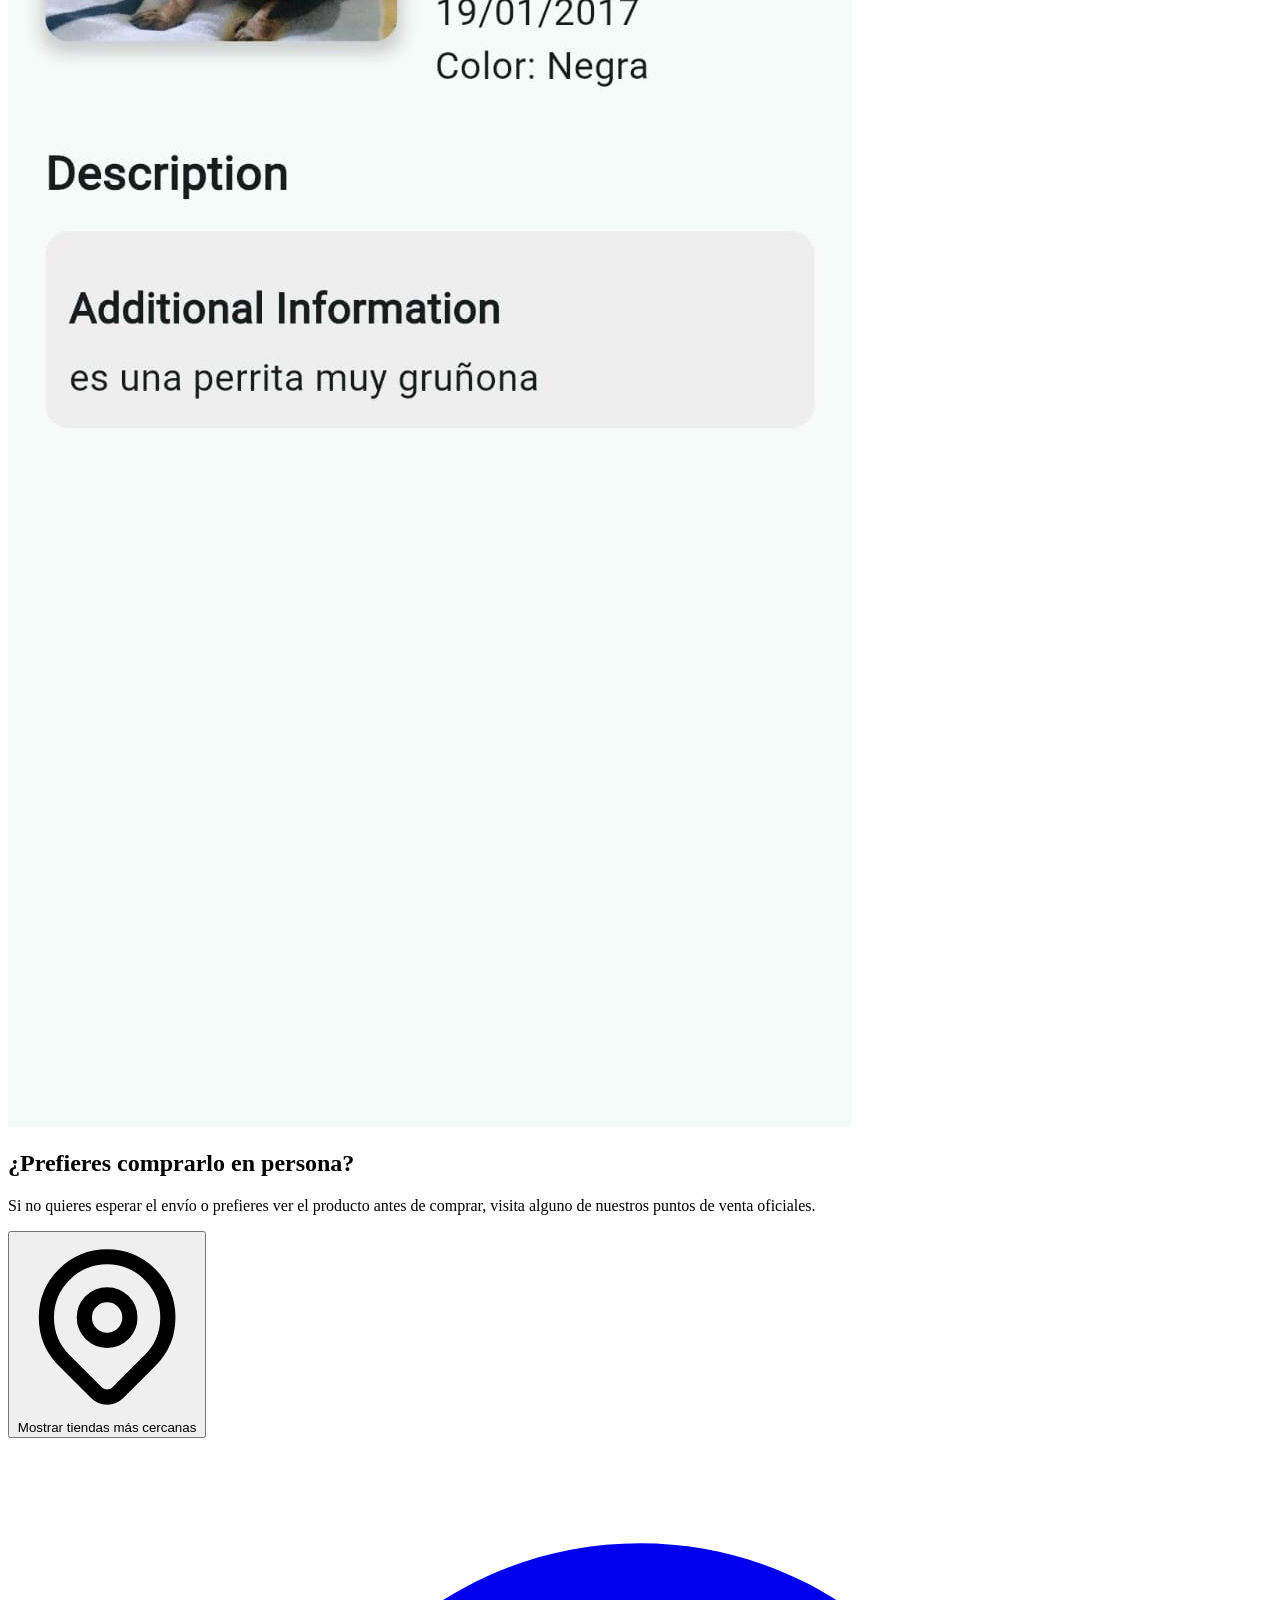
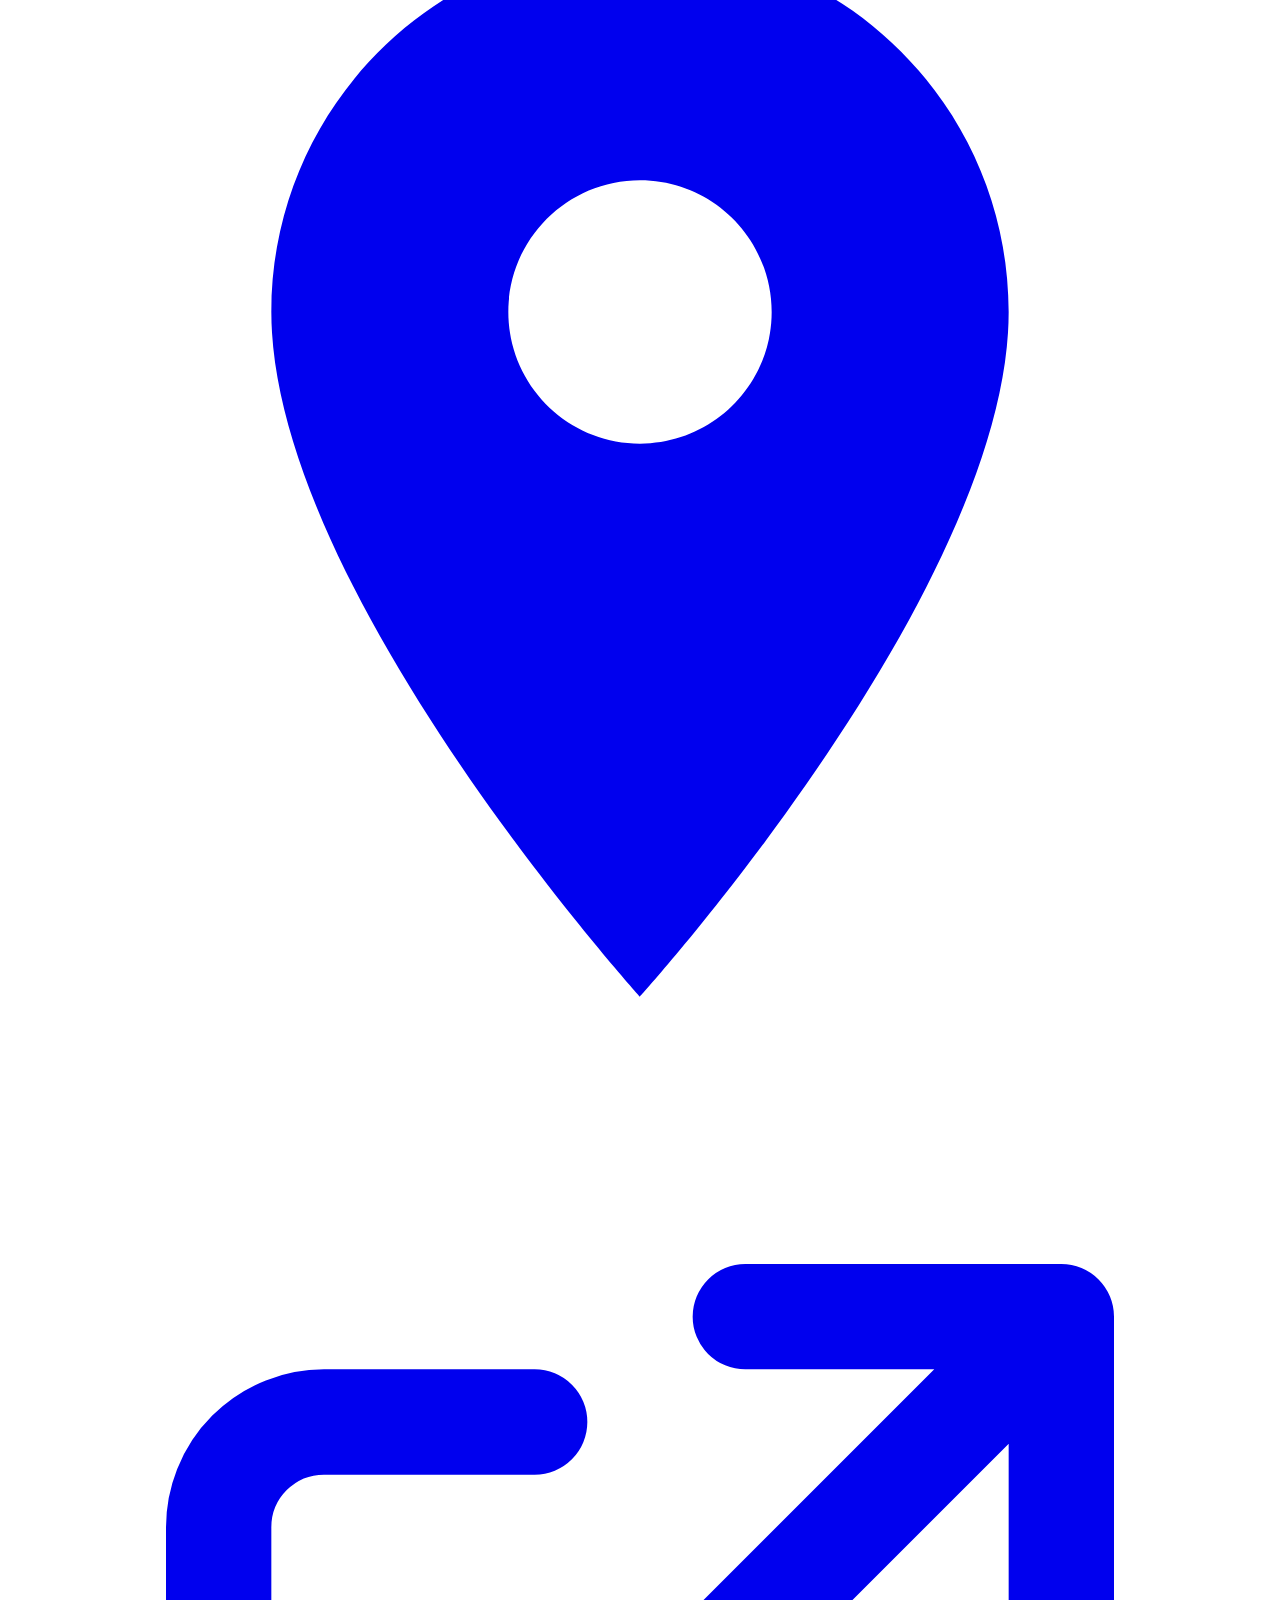
==== commit 266f8813: "Update Index to show physical stores" ====
--- a/index.html
+++ b/index.html
@@ -24,6 +24,16 @@
     <script src="https://cdn.tailwindcss.com"></script>
     <!-- Tailwind Configuration -->
     <script src="js/tailwind-config.js"></script>
+
+    <!-- Google tag (gtag.js) -->
+    <script async src="https://www.googletagmanager.com/gtag/js?id=G-CSW5J7TQ0X"></script>
+    <script>
+        window.dataLayer = window.dataLayer || [];
+        function gtag() { dataLayer.push(arguments); }
+        gtag('js', new Date());
+
+        gtag('config', 'G-CSW5J7TQ0X');
+    </script>
 
     <!-- JSON-LD Schema Markup (AEO/SEO) -->
     <script type="application/ld+json">
@@ -467,6 +477,39 @@
         </div>
     </section>
 
+    <!-- Puntos de Venta Físicos -->
+    <section id="puntos-venta"
+        class="py-20 bg-gray-50 dark:bg-gray-900/50 transition-colors border-t border-gray-200 dark:border-gray-800">
+        <div class="max-w-7xl mx-auto px-4 sm:px-6 lg:px-8">
+            <div class="text-center mb-12">
+                <h2 class="text-3xl md:text-4xl font-bold mb-4">
+                    <span data-i18n="puntos_venta.title_1">¿Prefieres comprarlo </span><span
+                        class="text-pawgreen dark:text-pawmint" data-i18n="puntos_venta.title_highlight">en
+                        persona?</span>
+                </h2>
+                <p class="text-gray-600 dark:text-gray-400 max-w-2xl mx-auto text-lg mb-8"
+                    data-i18n="puntos_venta.subtitle">Si no quieres esperar el envío o prefieres ver el producto antes
+                    de comprar, visita alguno de nuestros puntos de venta oficiales.</p>
+                <button id="btn-locate-user"
+                    class="inline-flex items-center justify-center bg-white dark:bg-gray-800 text-pawtext dark:text-white border border-gray-200 dark:border-gray-700 px-6 py-3 rounded-xl font-semibold hover:border-pawgreen dark:hover:border-pawmint hover:text-pawgreen transition-all shadow-sm">
+                    <svg class="w-5 h-5 mr-2 text-pawgreen dark:text-pawmint" fill="none" stroke="currentColor"
+                        viewBox="0 0 24 24">
+                        <path stroke-linecap="round" stroke-linejoin="round" stroke-width="2"
+                            d="M17.657 16.657L13.414 20.9a1.998 1.998 0 01-2.827 0l-4.244-4.243a8 8 0 1111.314 0z" />
+                        <path stroke-linecap="round" stroke-linejoin="round" stroke-width="2"
+                            d="M15 11a3 3 0 11-6 0 3 3 0 016 0z" />
+                    </svg>
+                    <span data-i18n="puntos_venta.btn_locate">Mostrar tiendas más cercanas</span>
+                </button>
+            </div>
+
+            <!-- Contenedor Grid Dinámico -->
+            <div id="stores-grid" class="grid md:grid-cols-2 lg:grid-cols-3 gap-6">
+                <!-- Renderizado vía JS -->
+            </div>
+        </div>
+    </section>
+
     <!-- Sección B2B (Veterinarias) -->
     <section id="veterinarias" class="py-24 bg-pawgreen dark:bg-pawmintdark relative overflow-hidden transition-colors">
         <!-- Texturas de fondo -->
@@ -770,6 +813,7 @@
 
     <!-- App Scripts -->
     <script src="js/main.js" defer></script>
+    <script src="js/stores.js" defer></script>
     <script src="js/i18n.js" defer></script>
 </body>
 
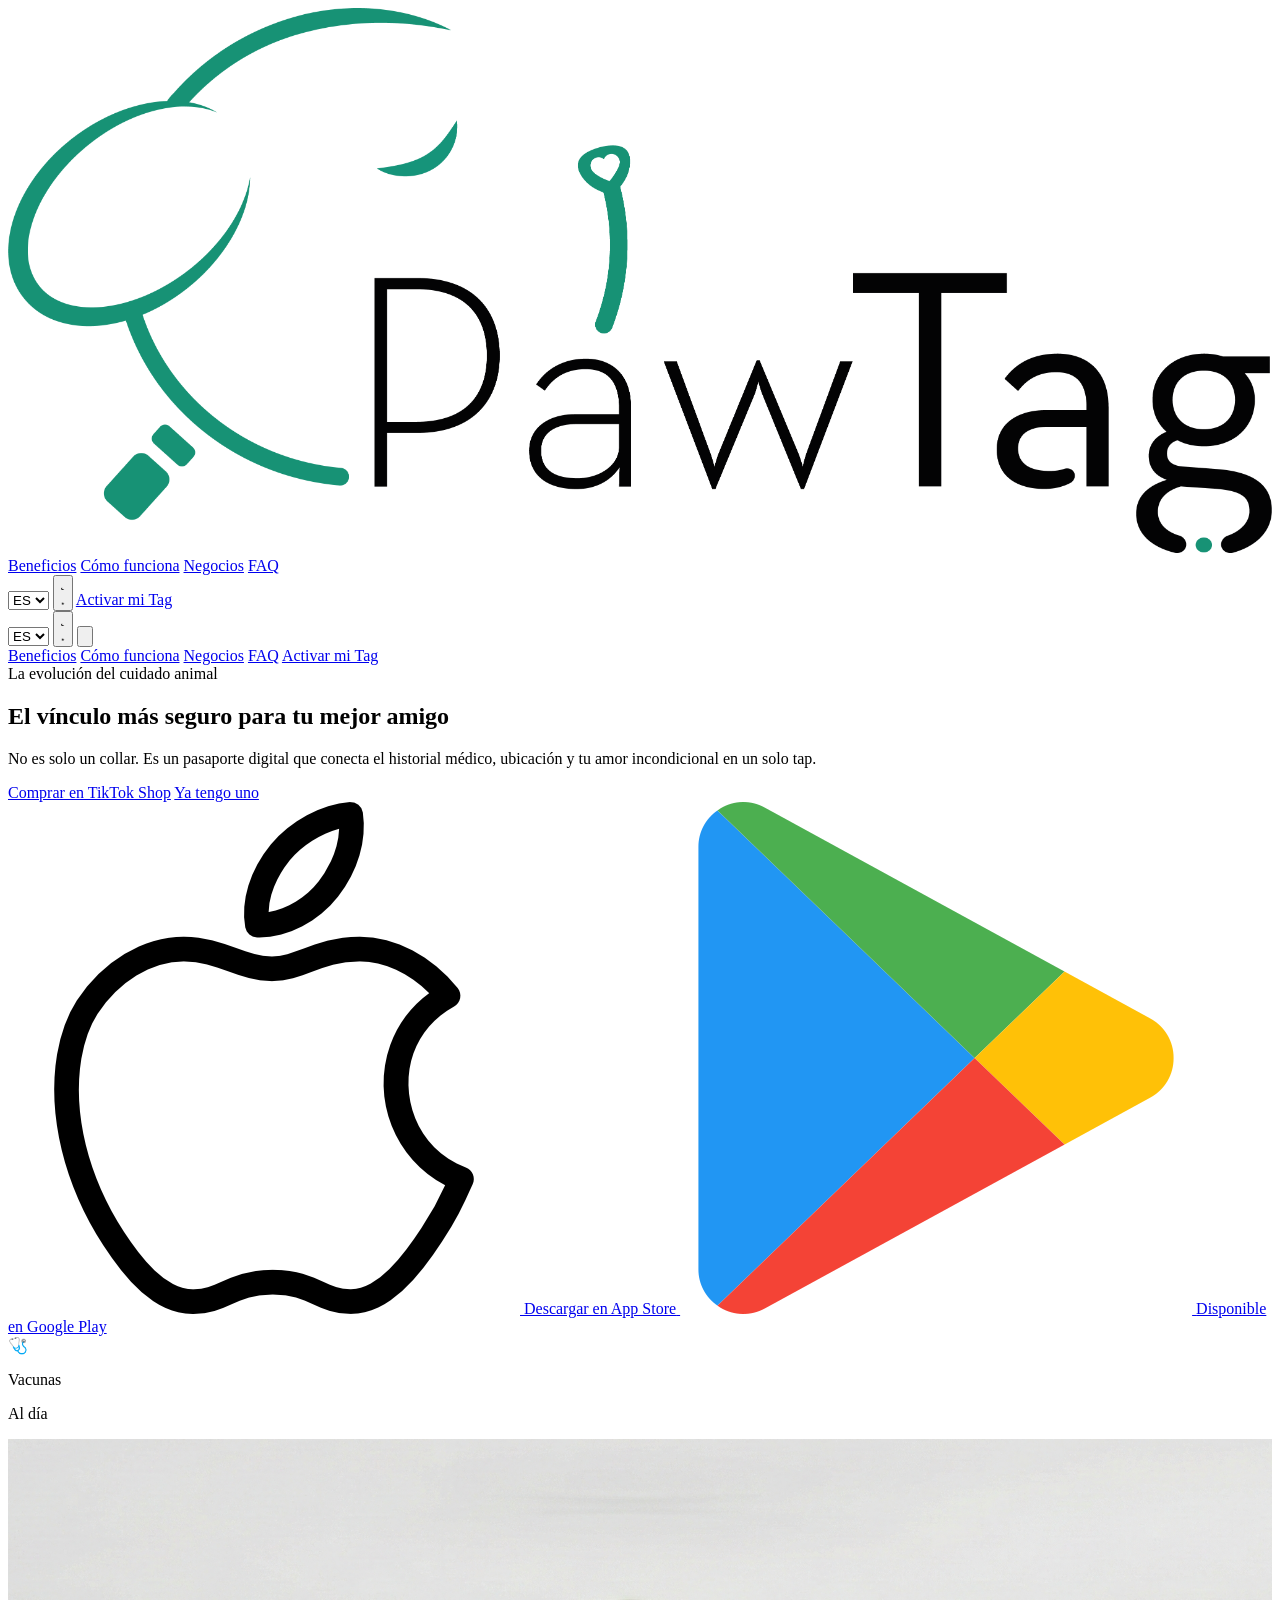
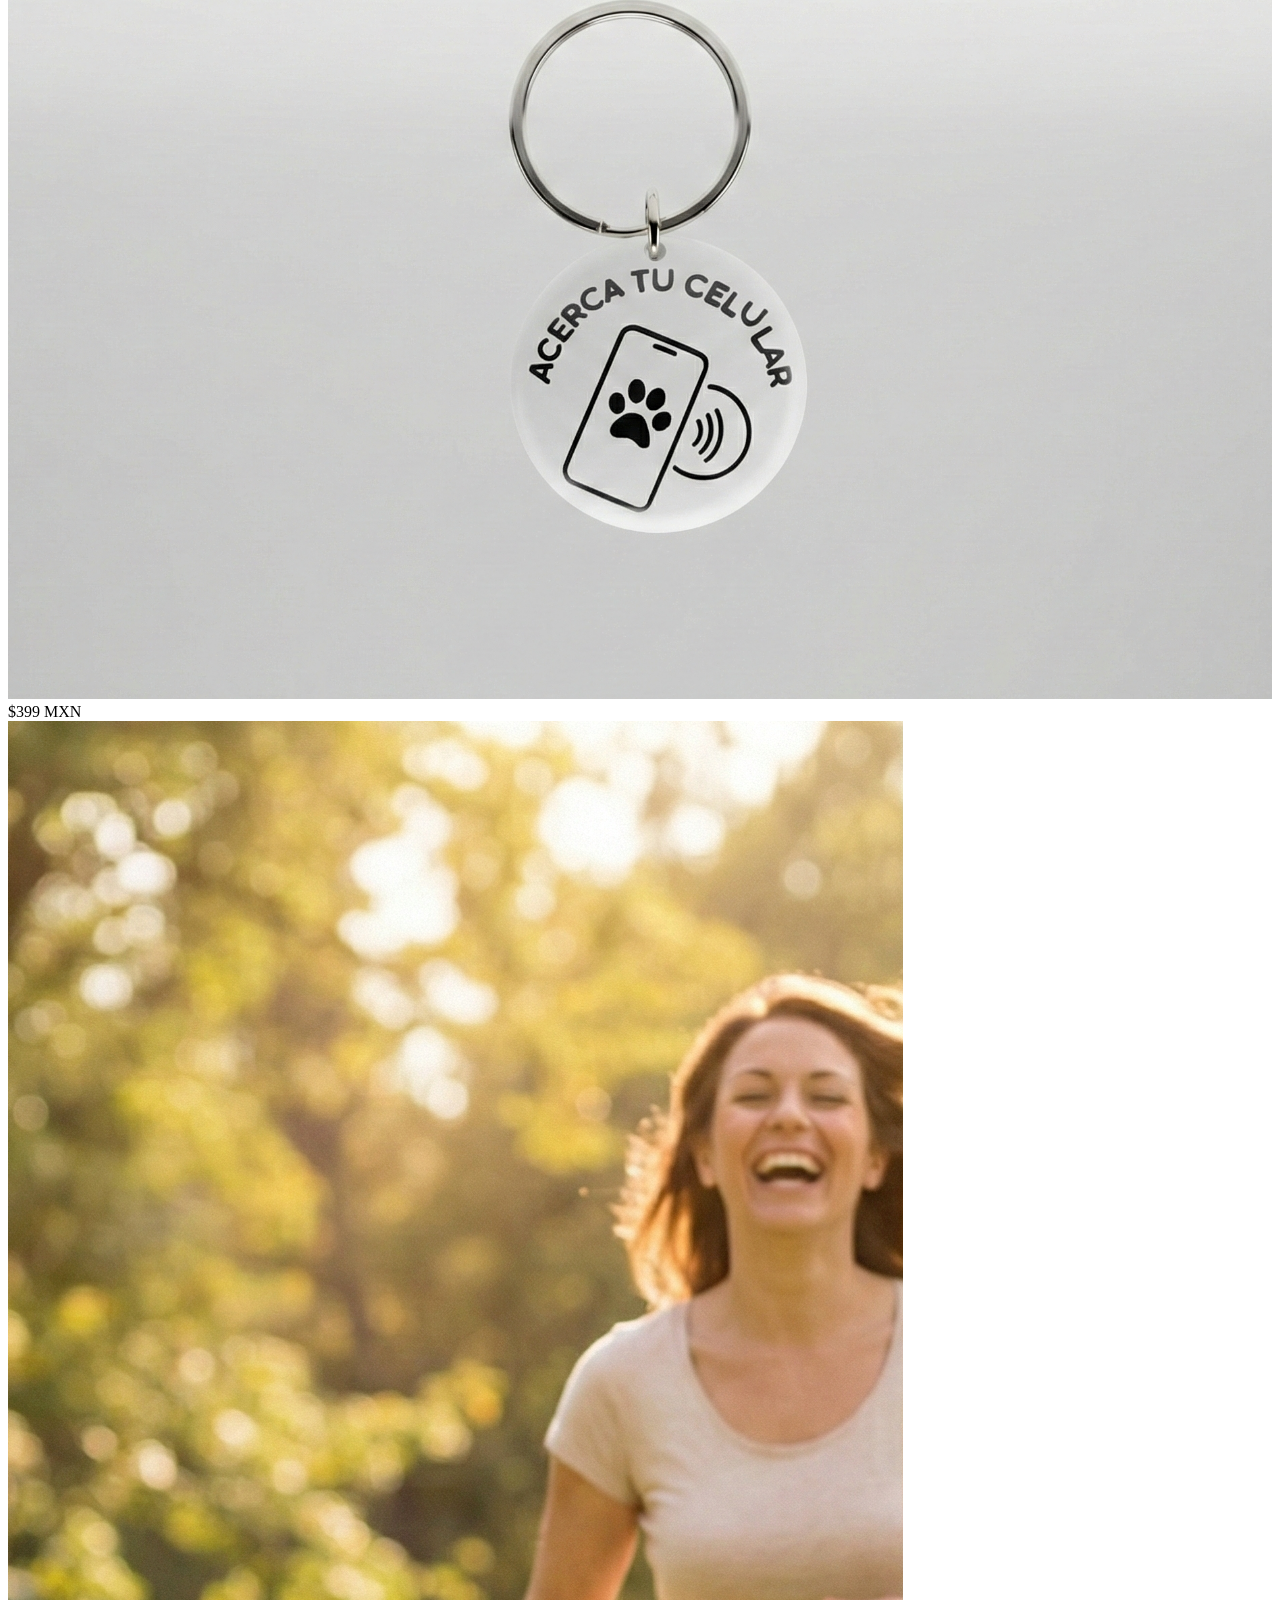
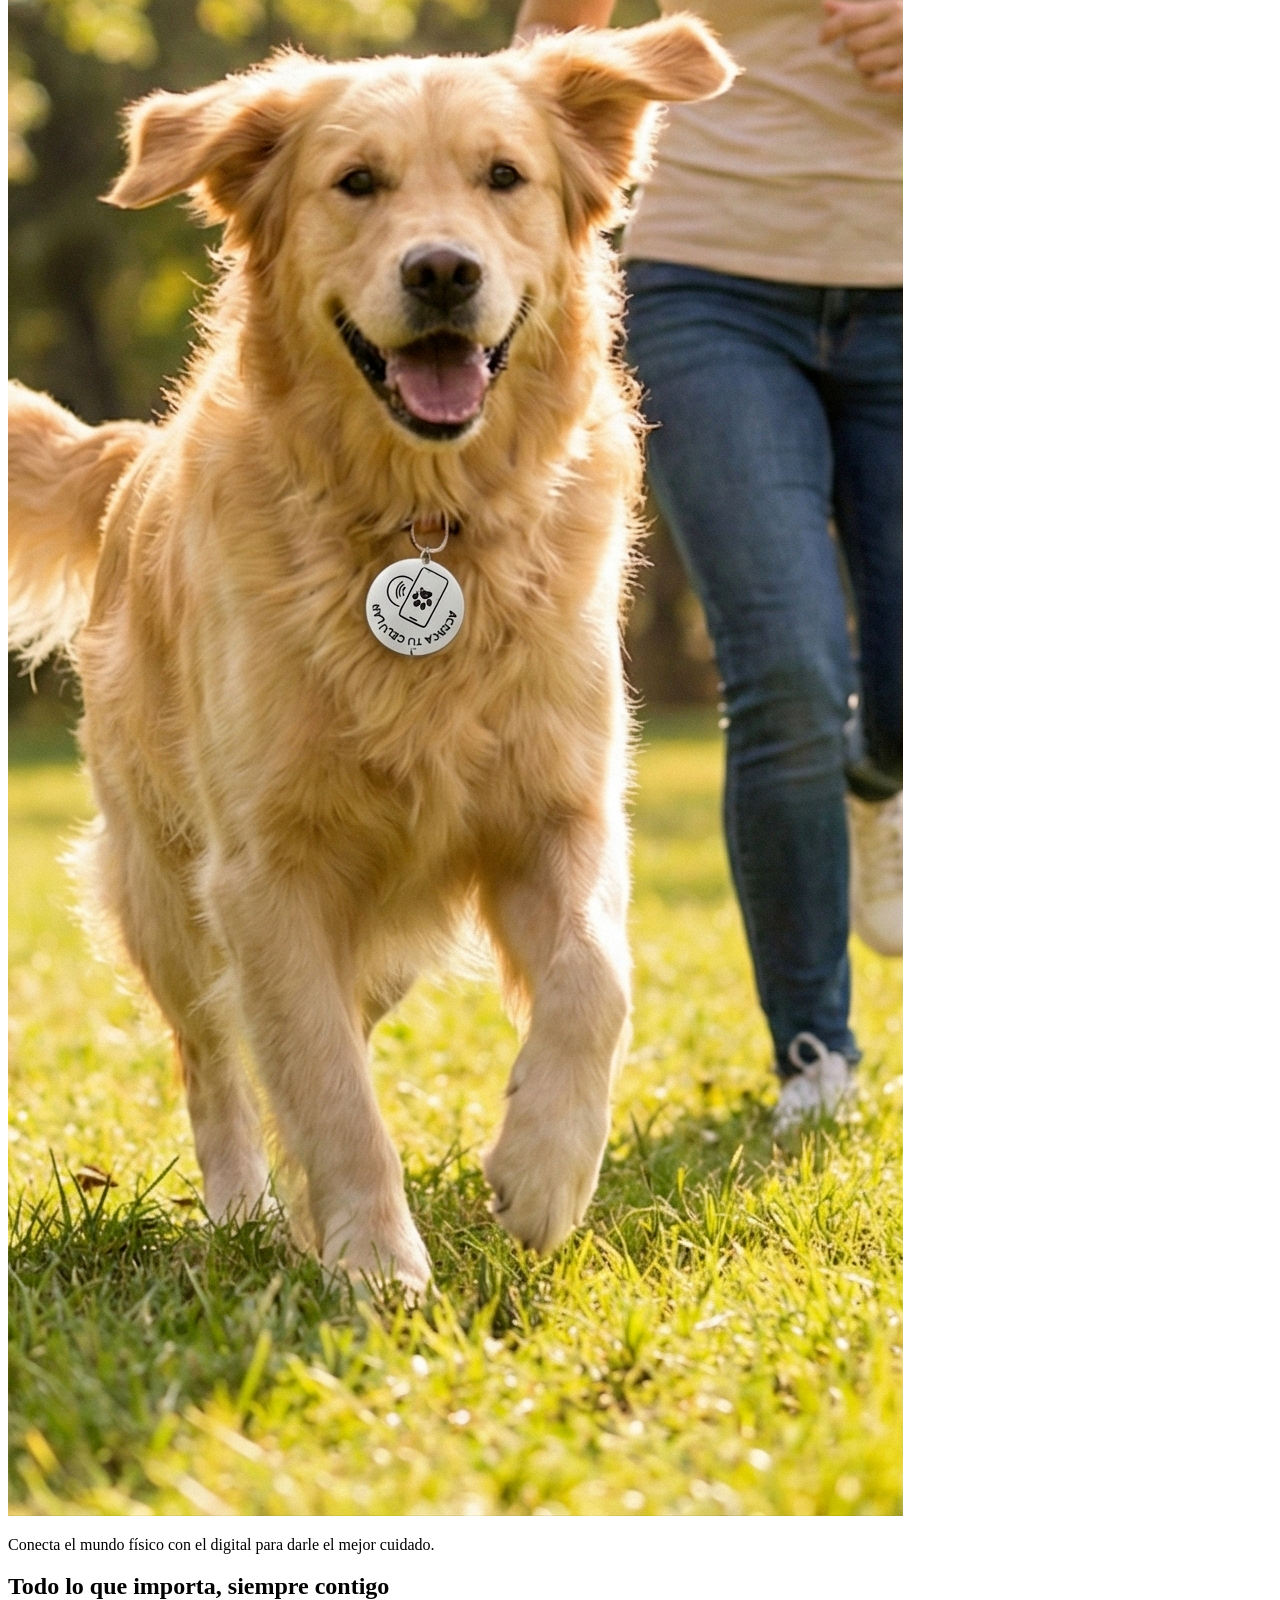
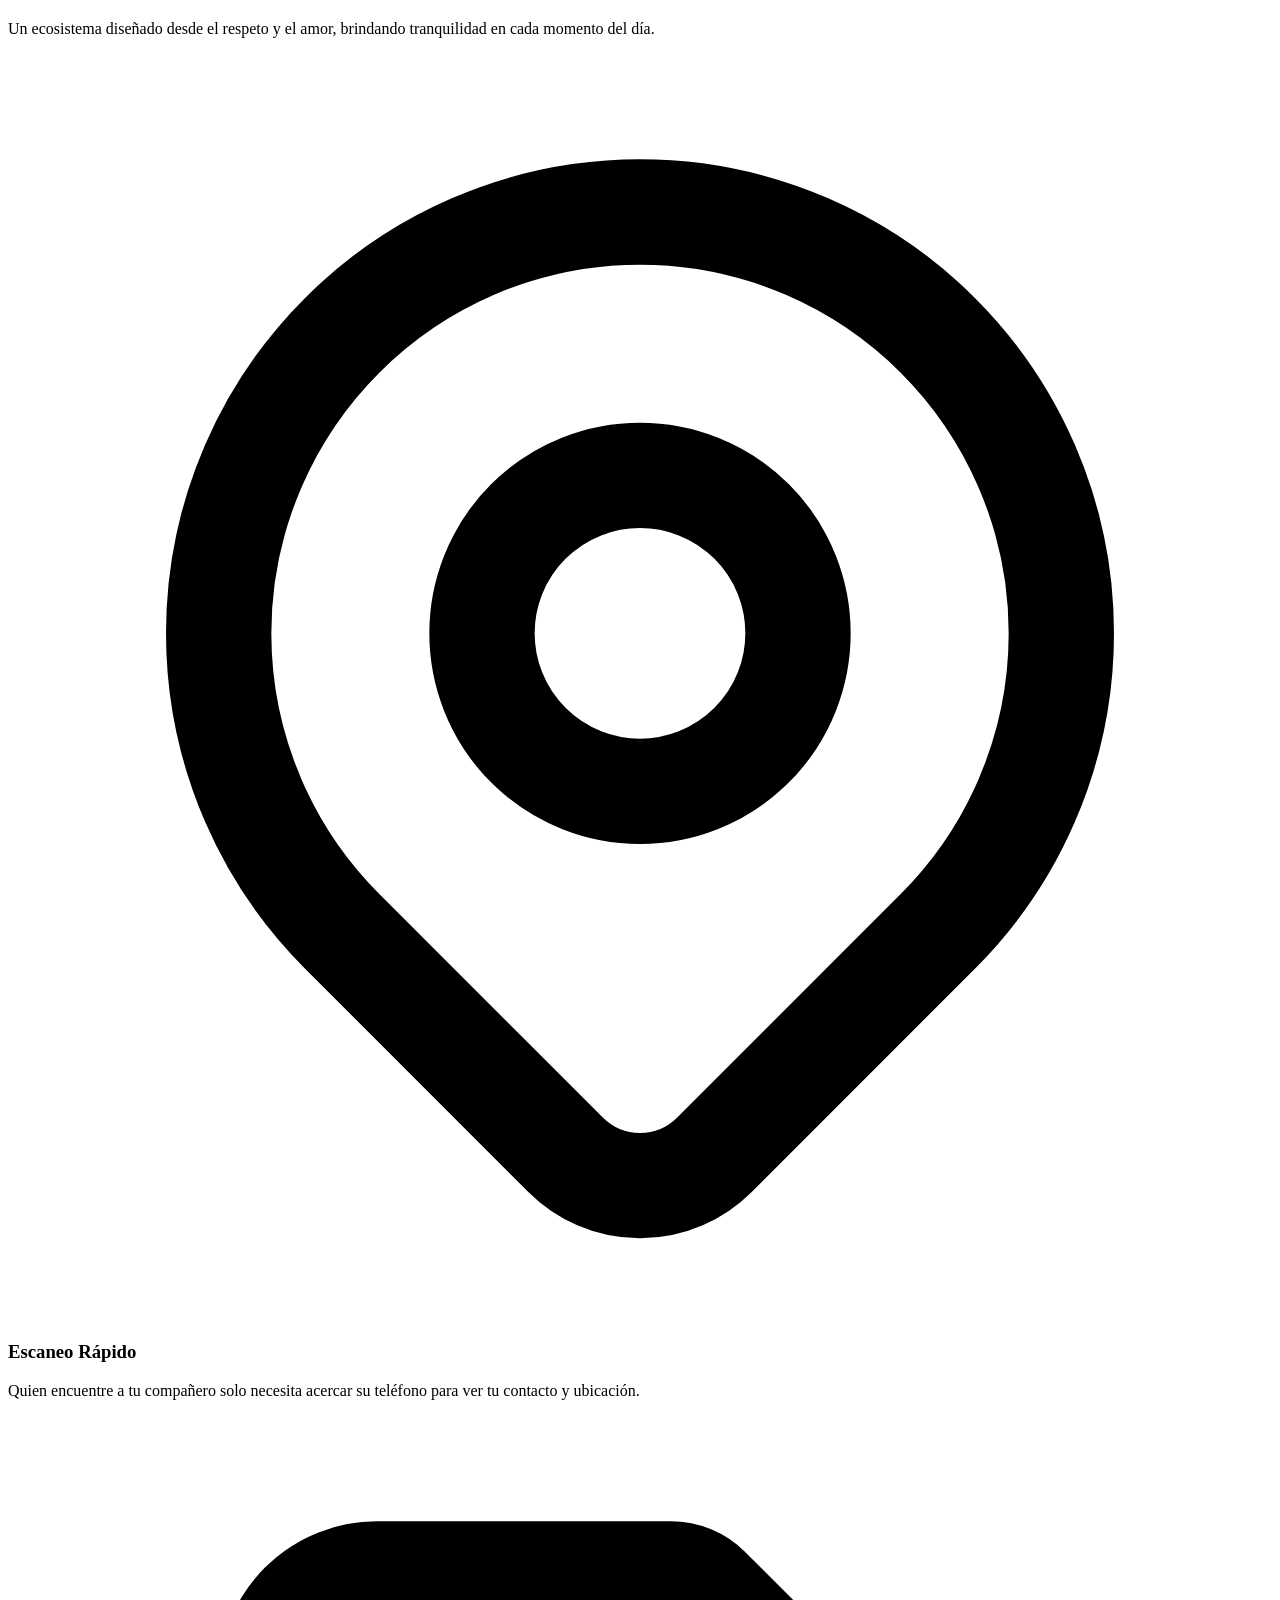
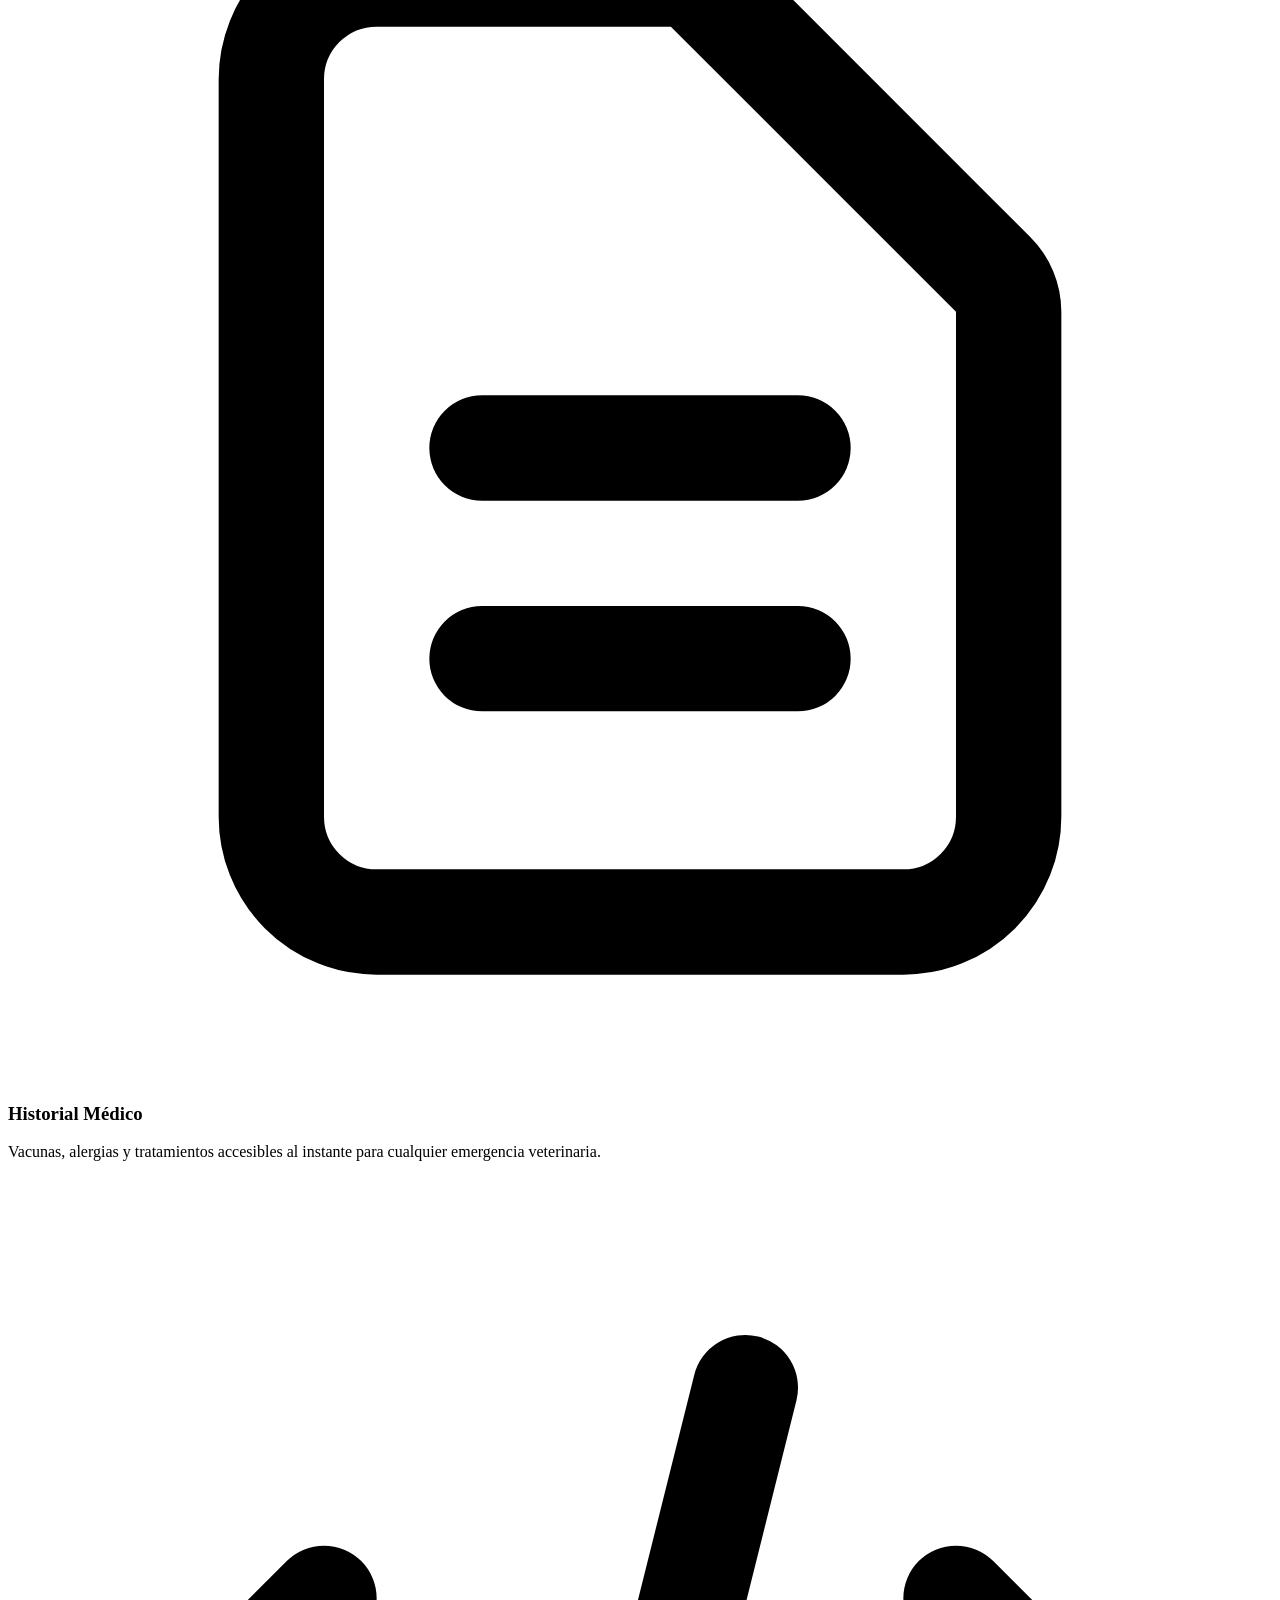
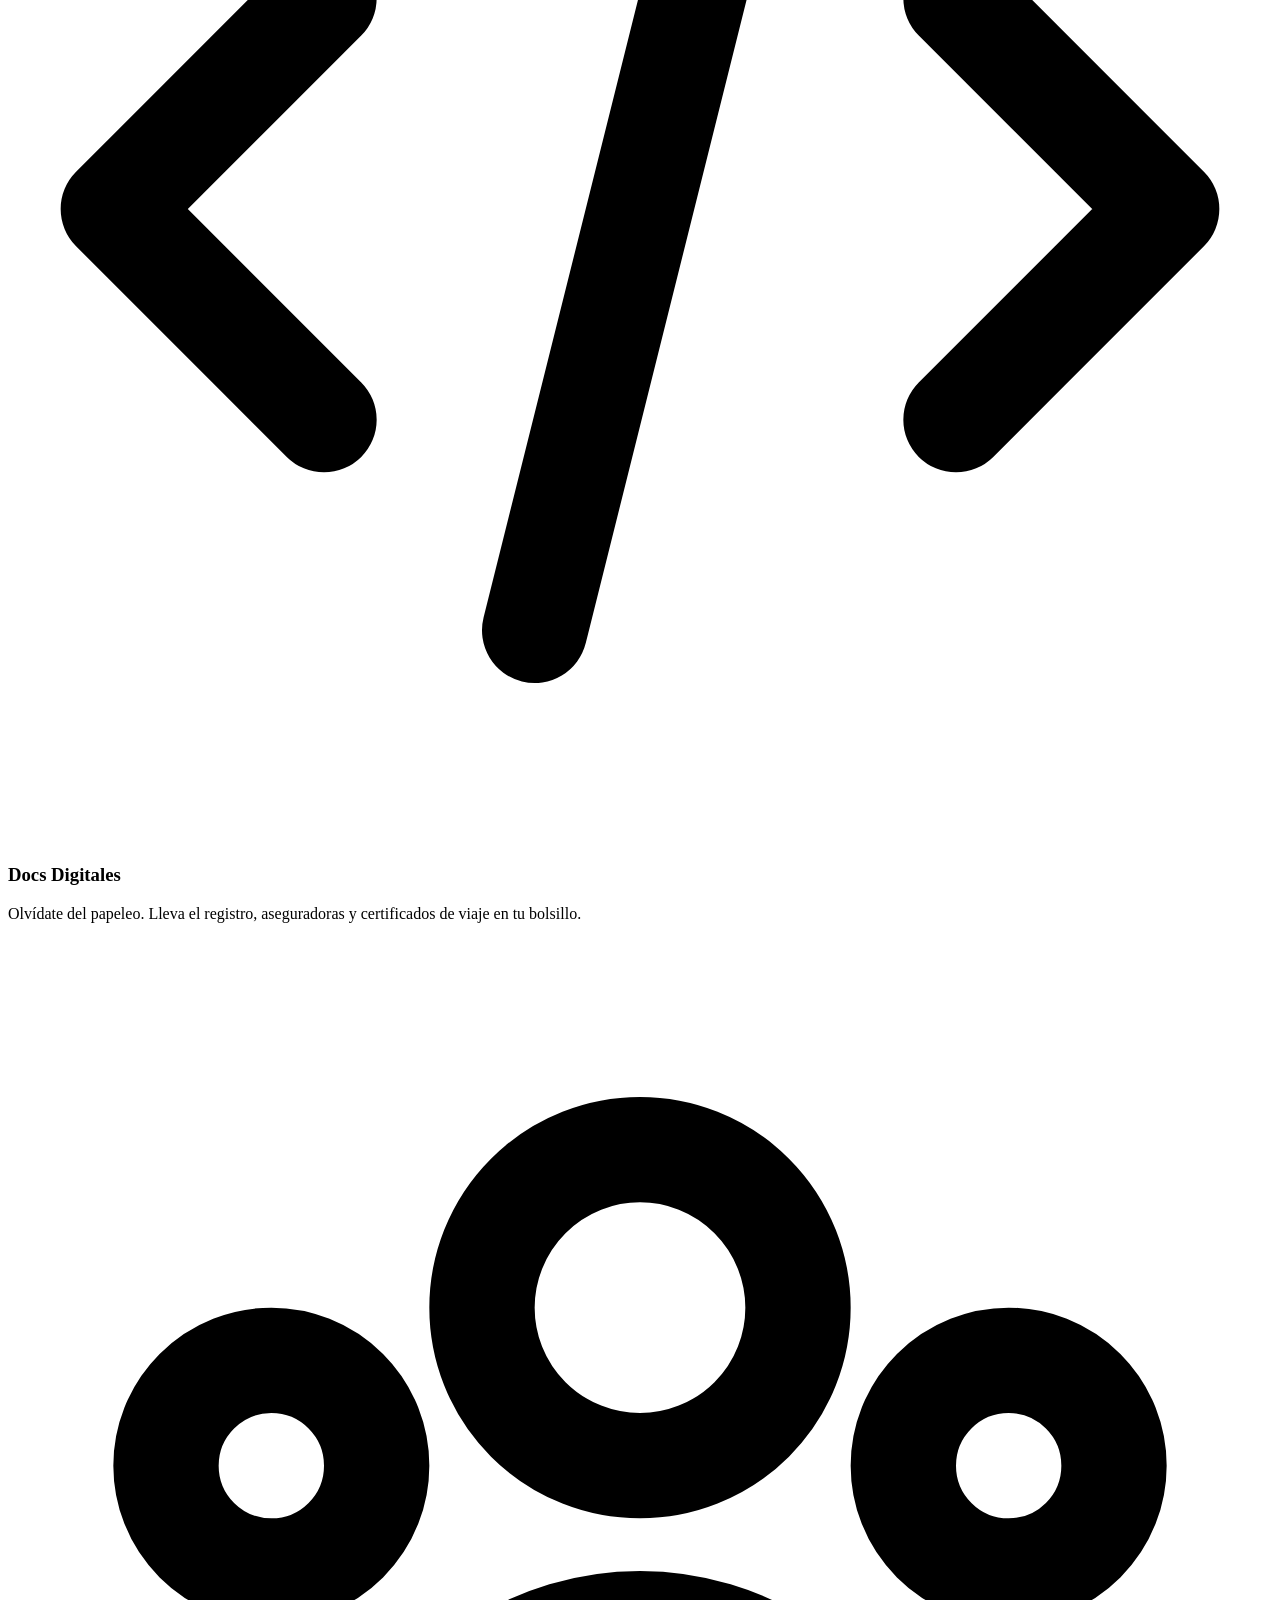
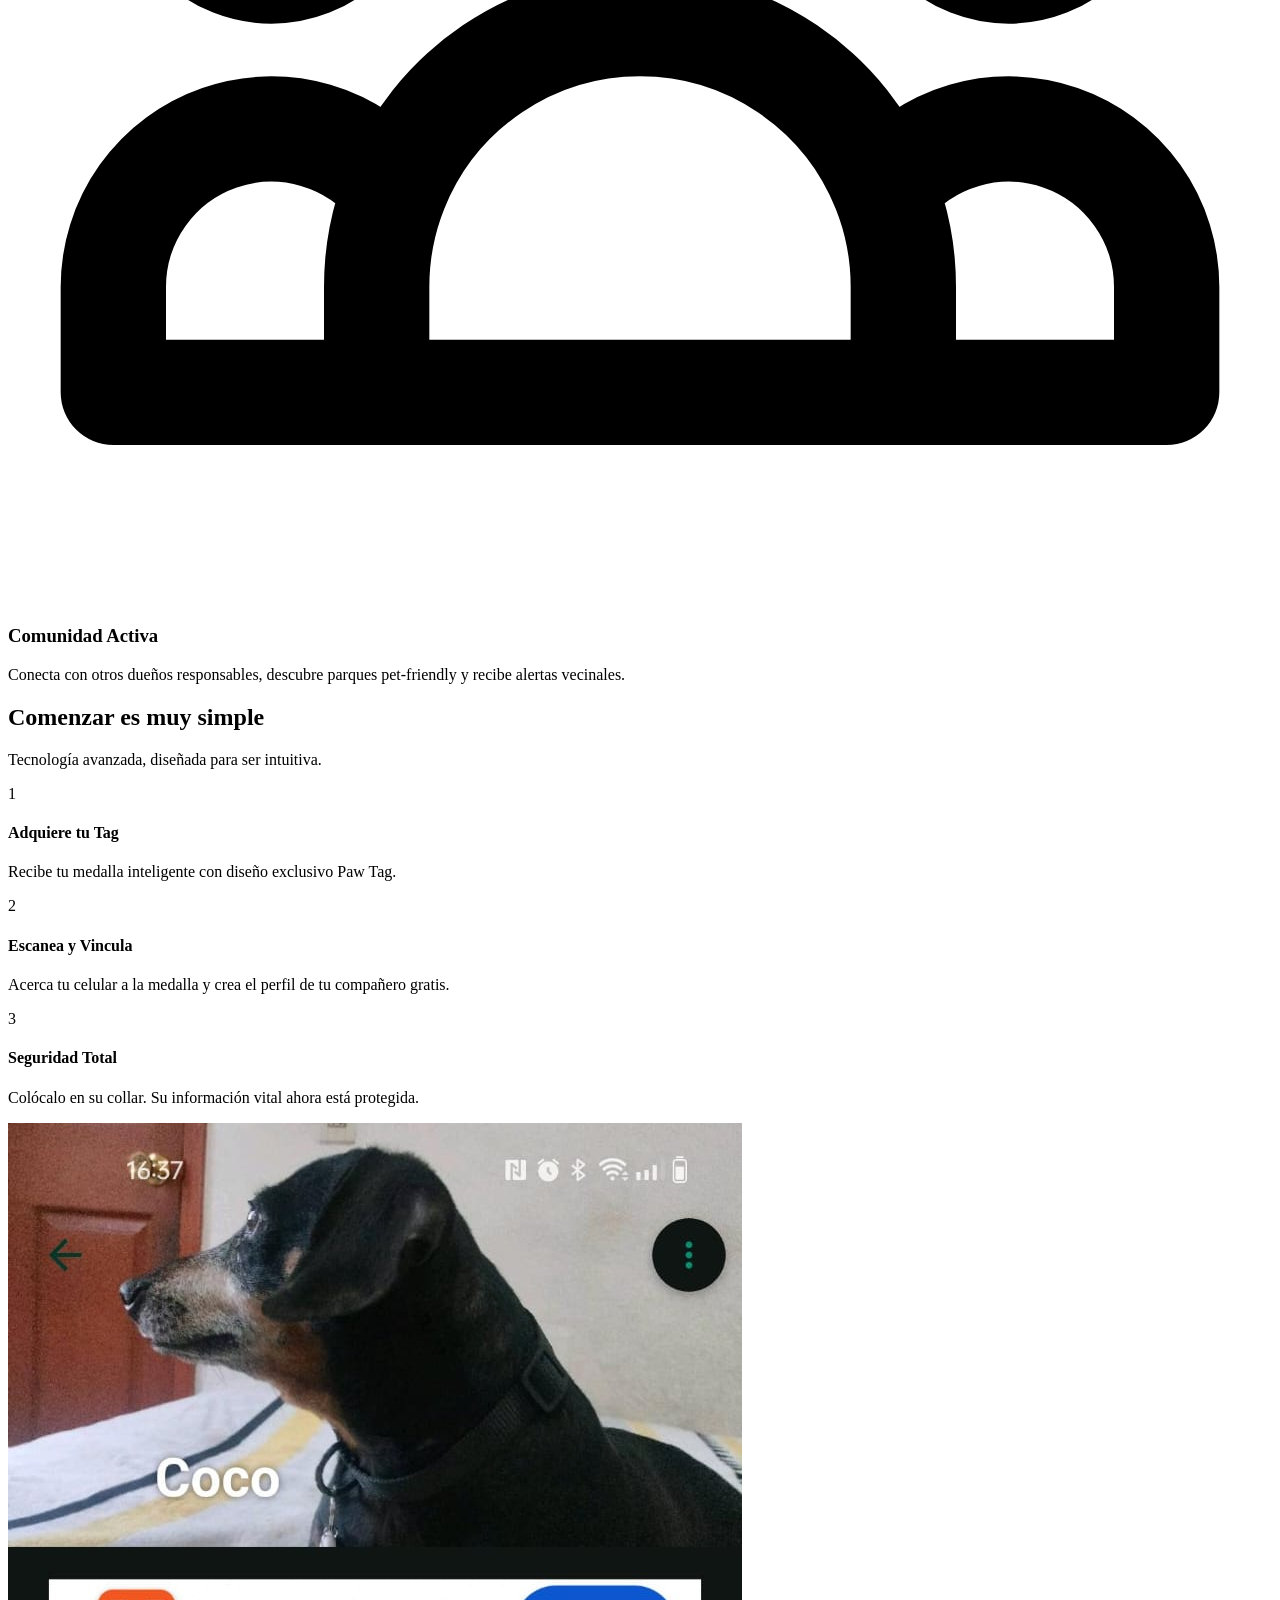
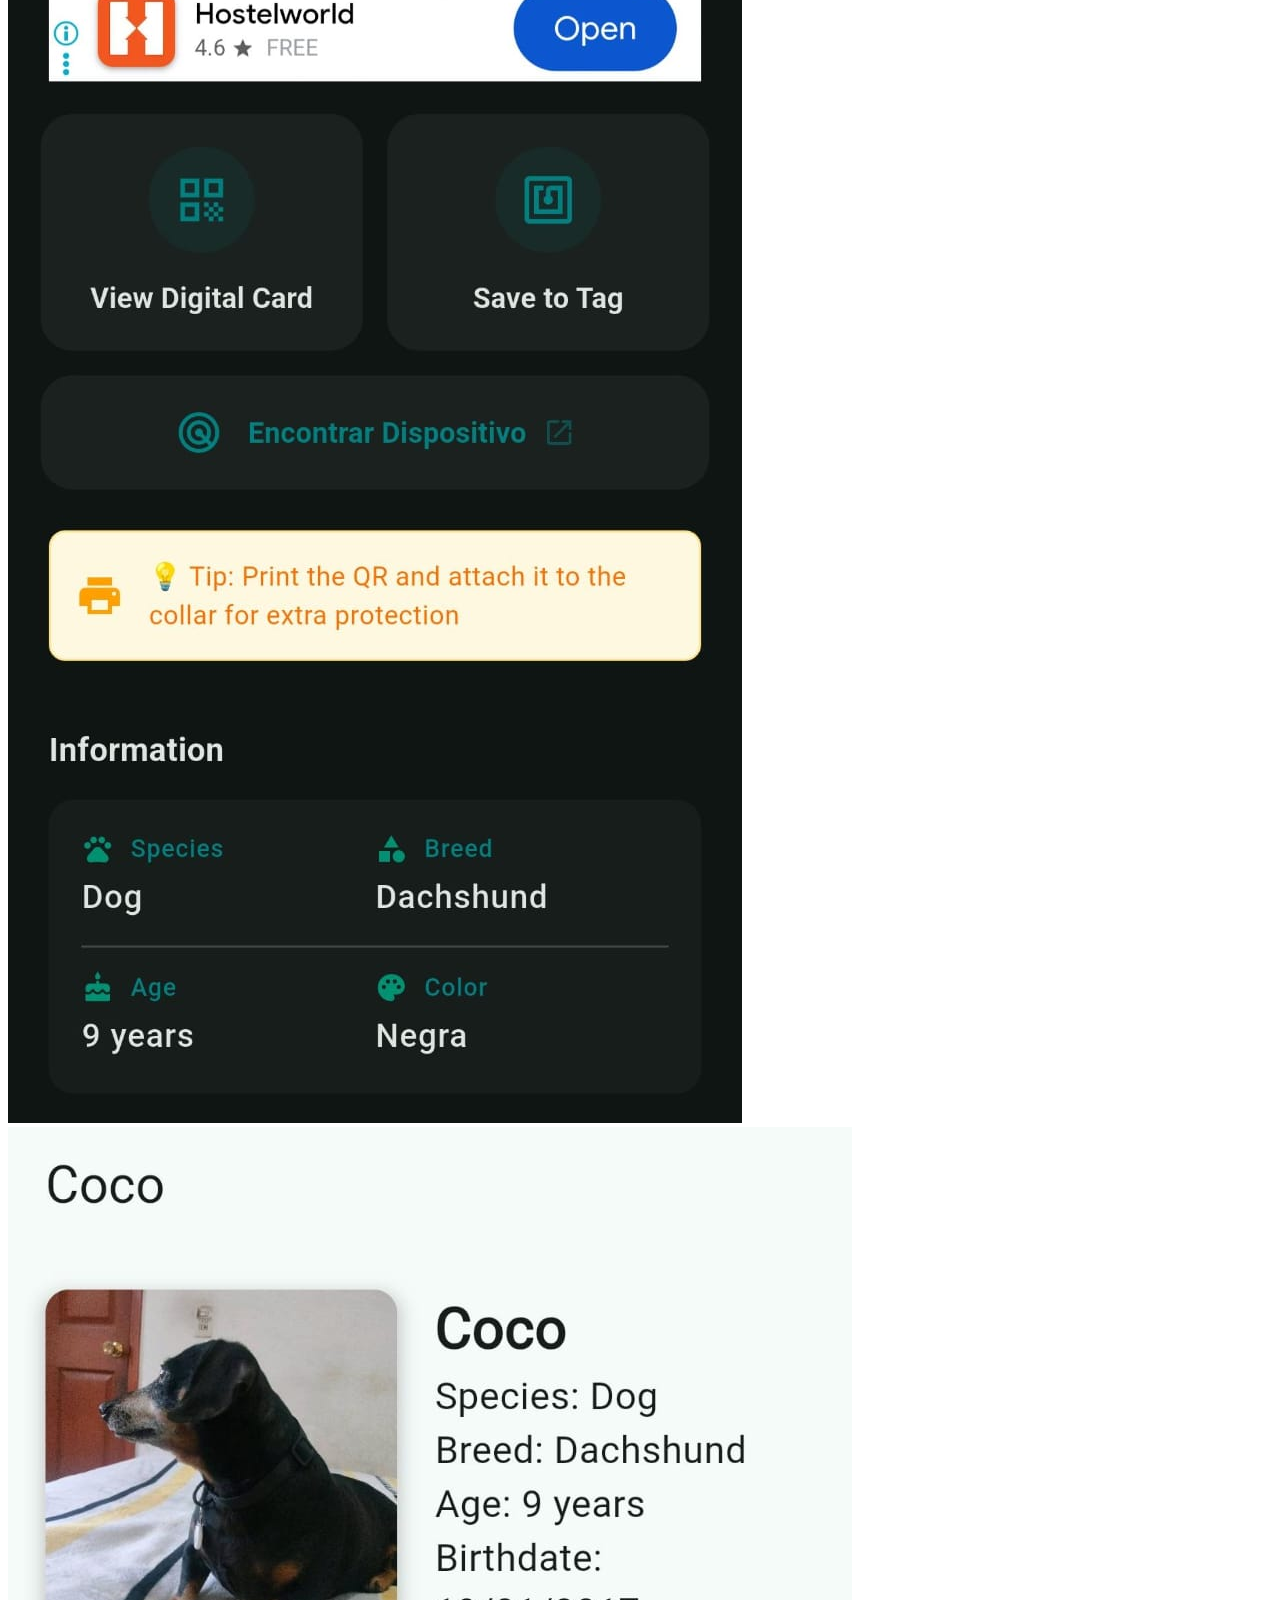
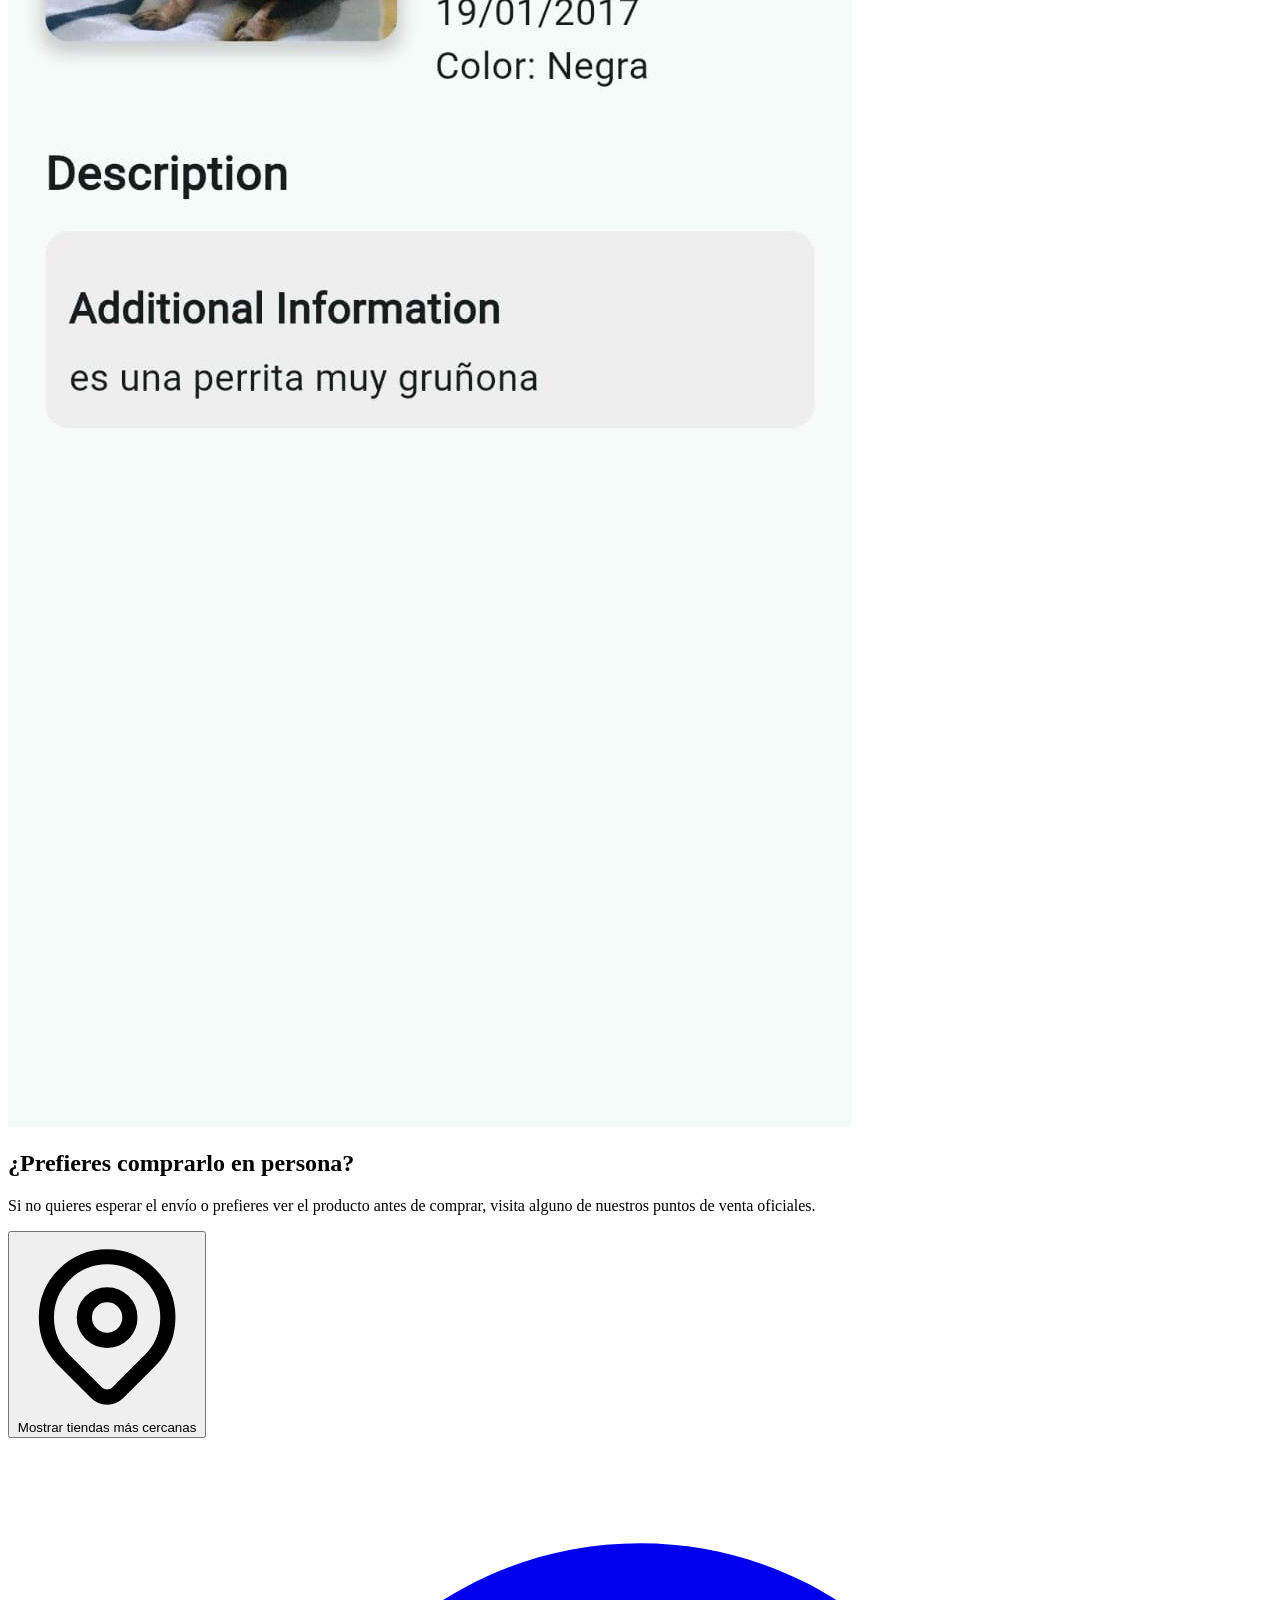
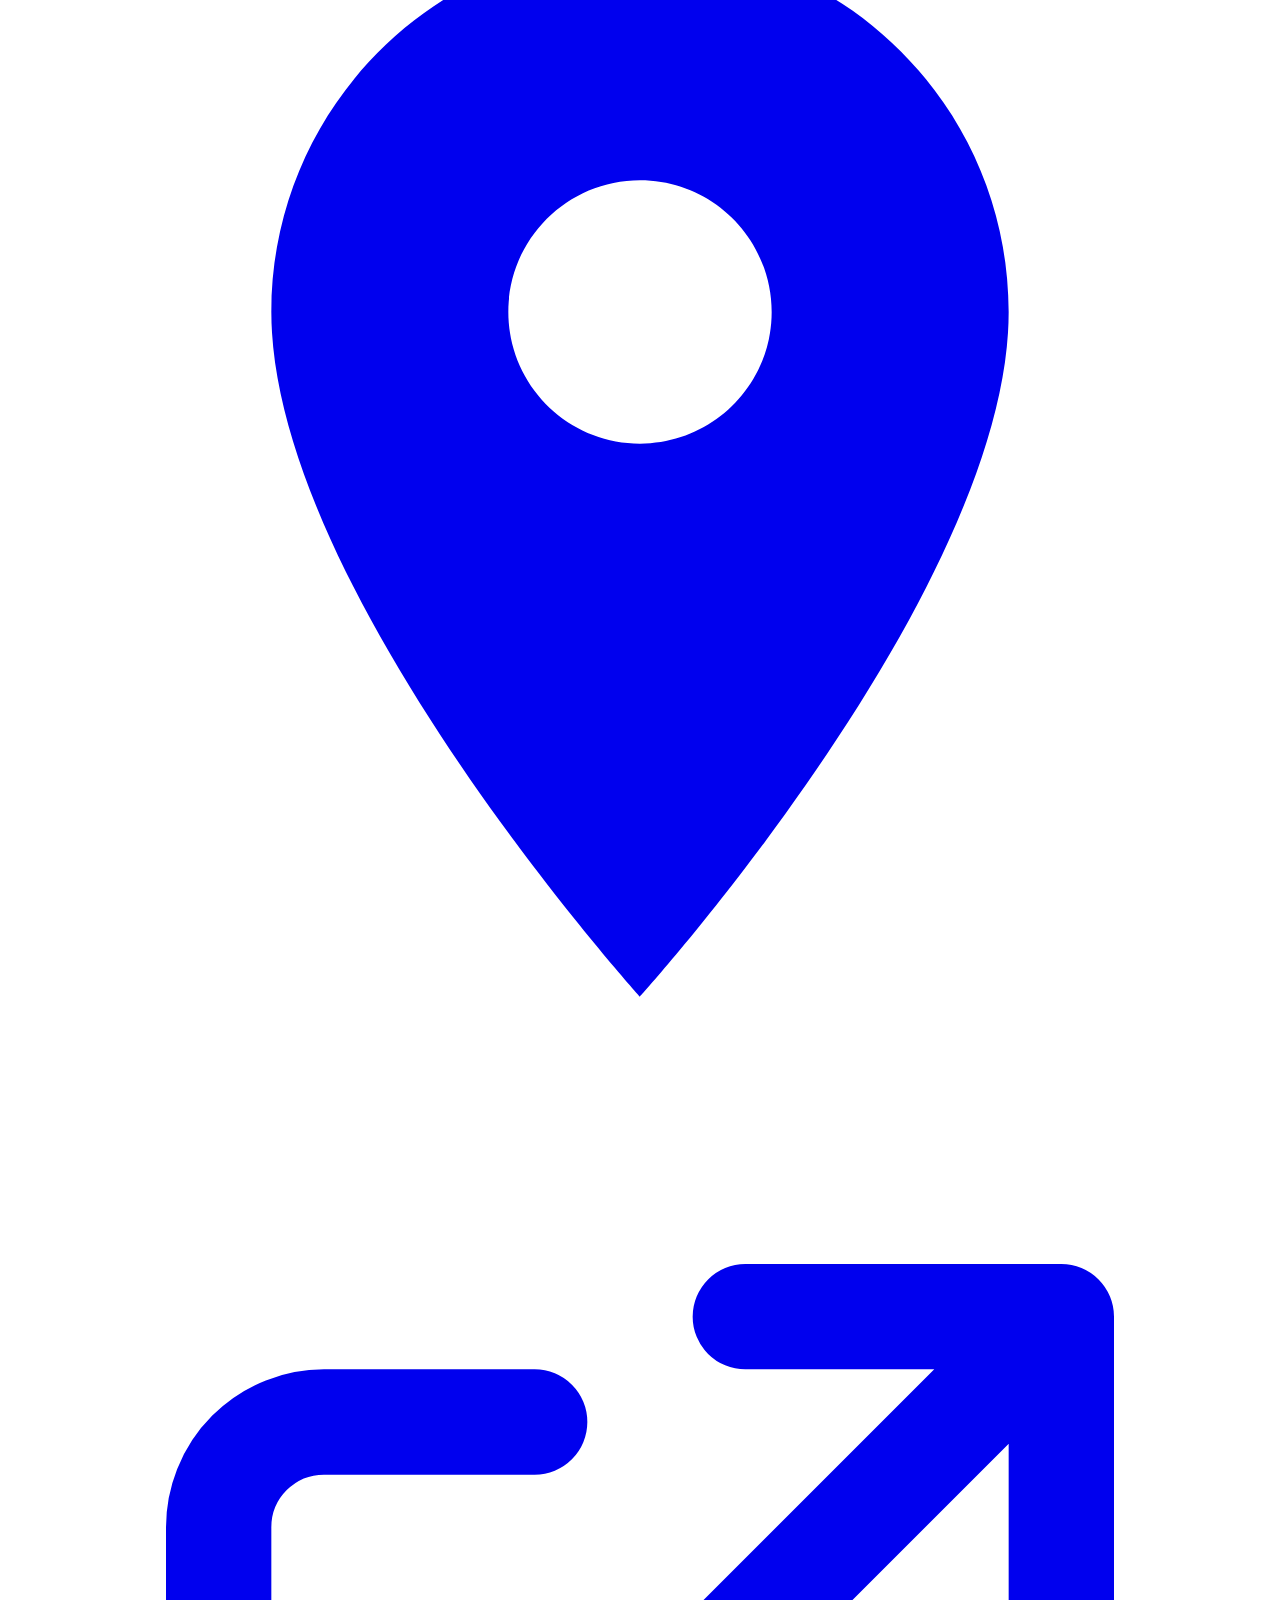
==== commit 66febbb6: "feat: update product price to $399 MXN across locales, tracking tags, and UI elements" ====
--- a/index.html
+++ b/index.html
@@ -50,7 +50,7 @@
           },
           "offers": {
             "@type": "Offer",
-            "price": "349.00",
+            "price": "399.00",
             "priceCurrency": "MXN",
             "availability": "https://schema.org/InStock",
             "url": "https://vt.tiktok.com/ZS9evQ5ffuQDV-RH0E3/"
@@ -298,7 +298,7 @@
                             <!-- Price tag floating over image -->
                             <div class="absolute bottom-4 bg-black/80 backdrop-blur-sm text-white px-4 py-1.5 rounded-full text-sm font-bold shadow-lg"
                                 data-i18n="hero.price_info">
-                                $349 MXN
+                                $399 MXN
                             </div>
                         </div>
                     </div>
